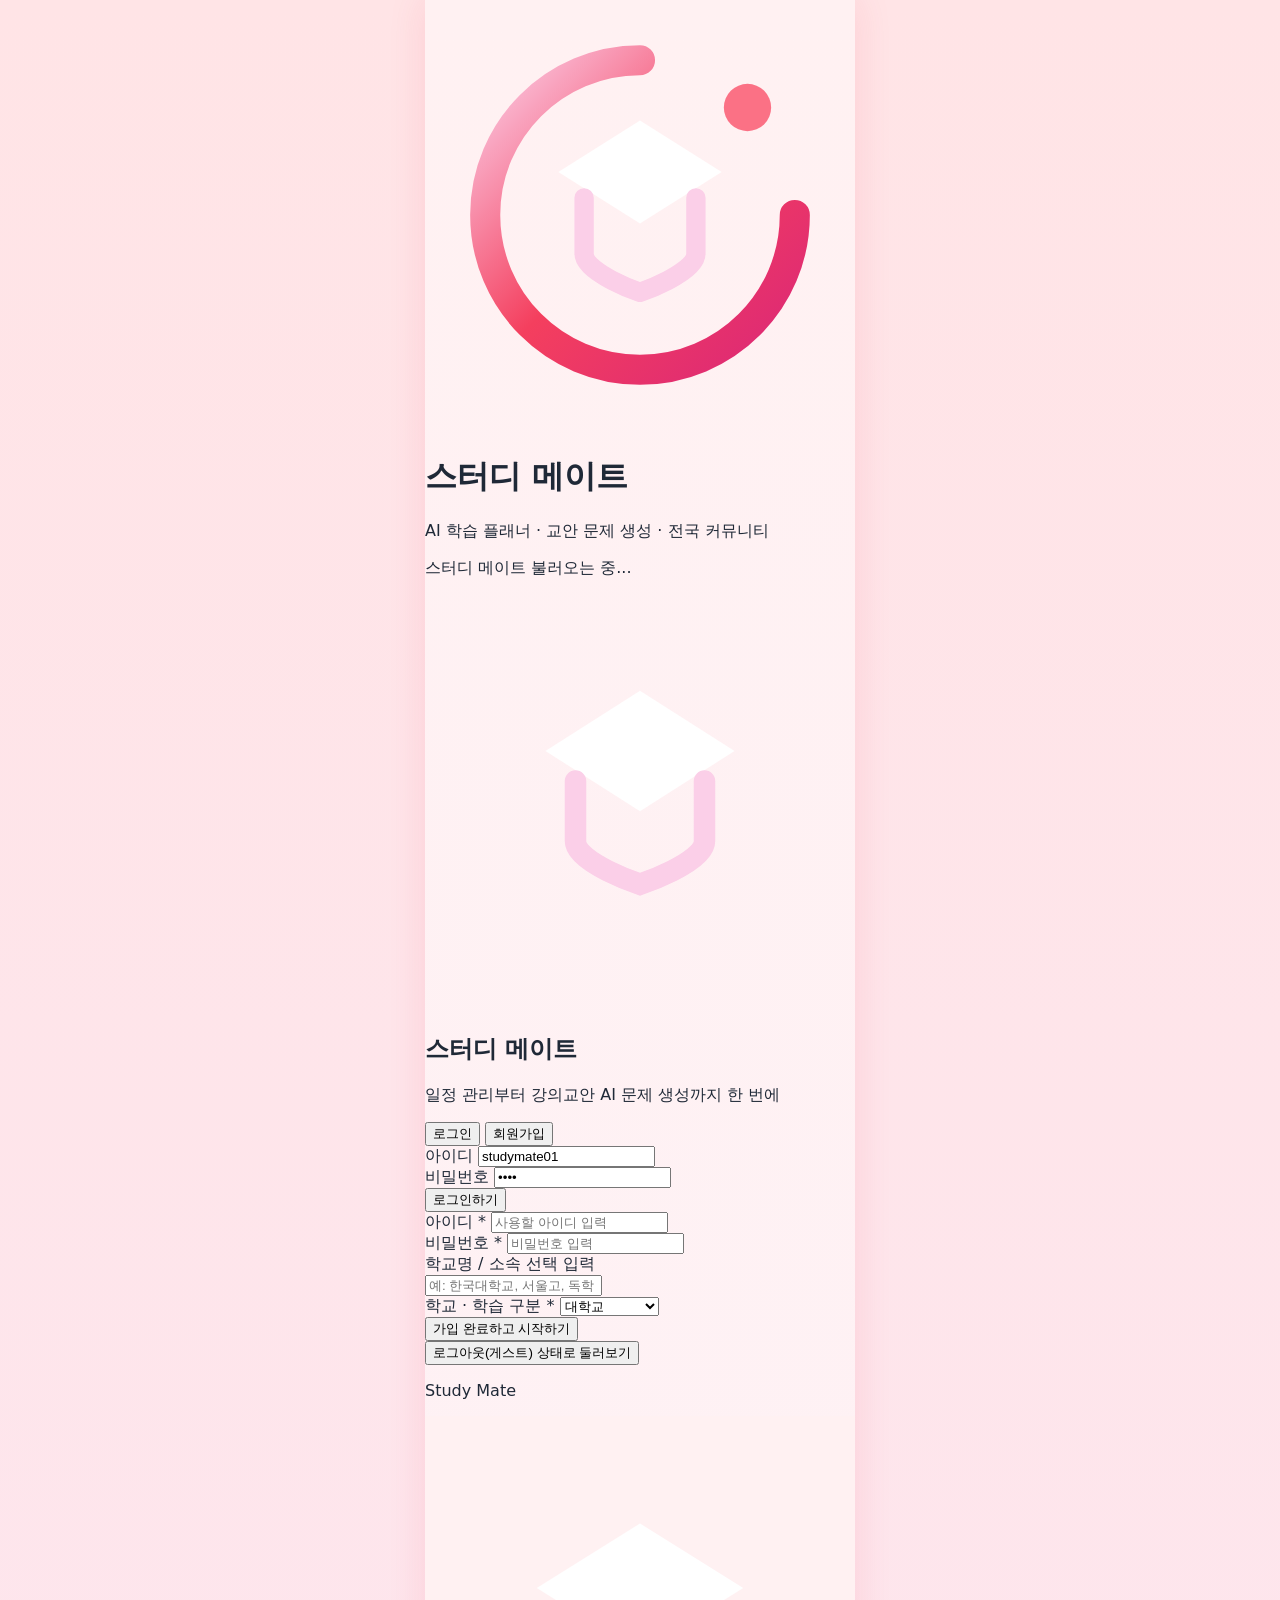
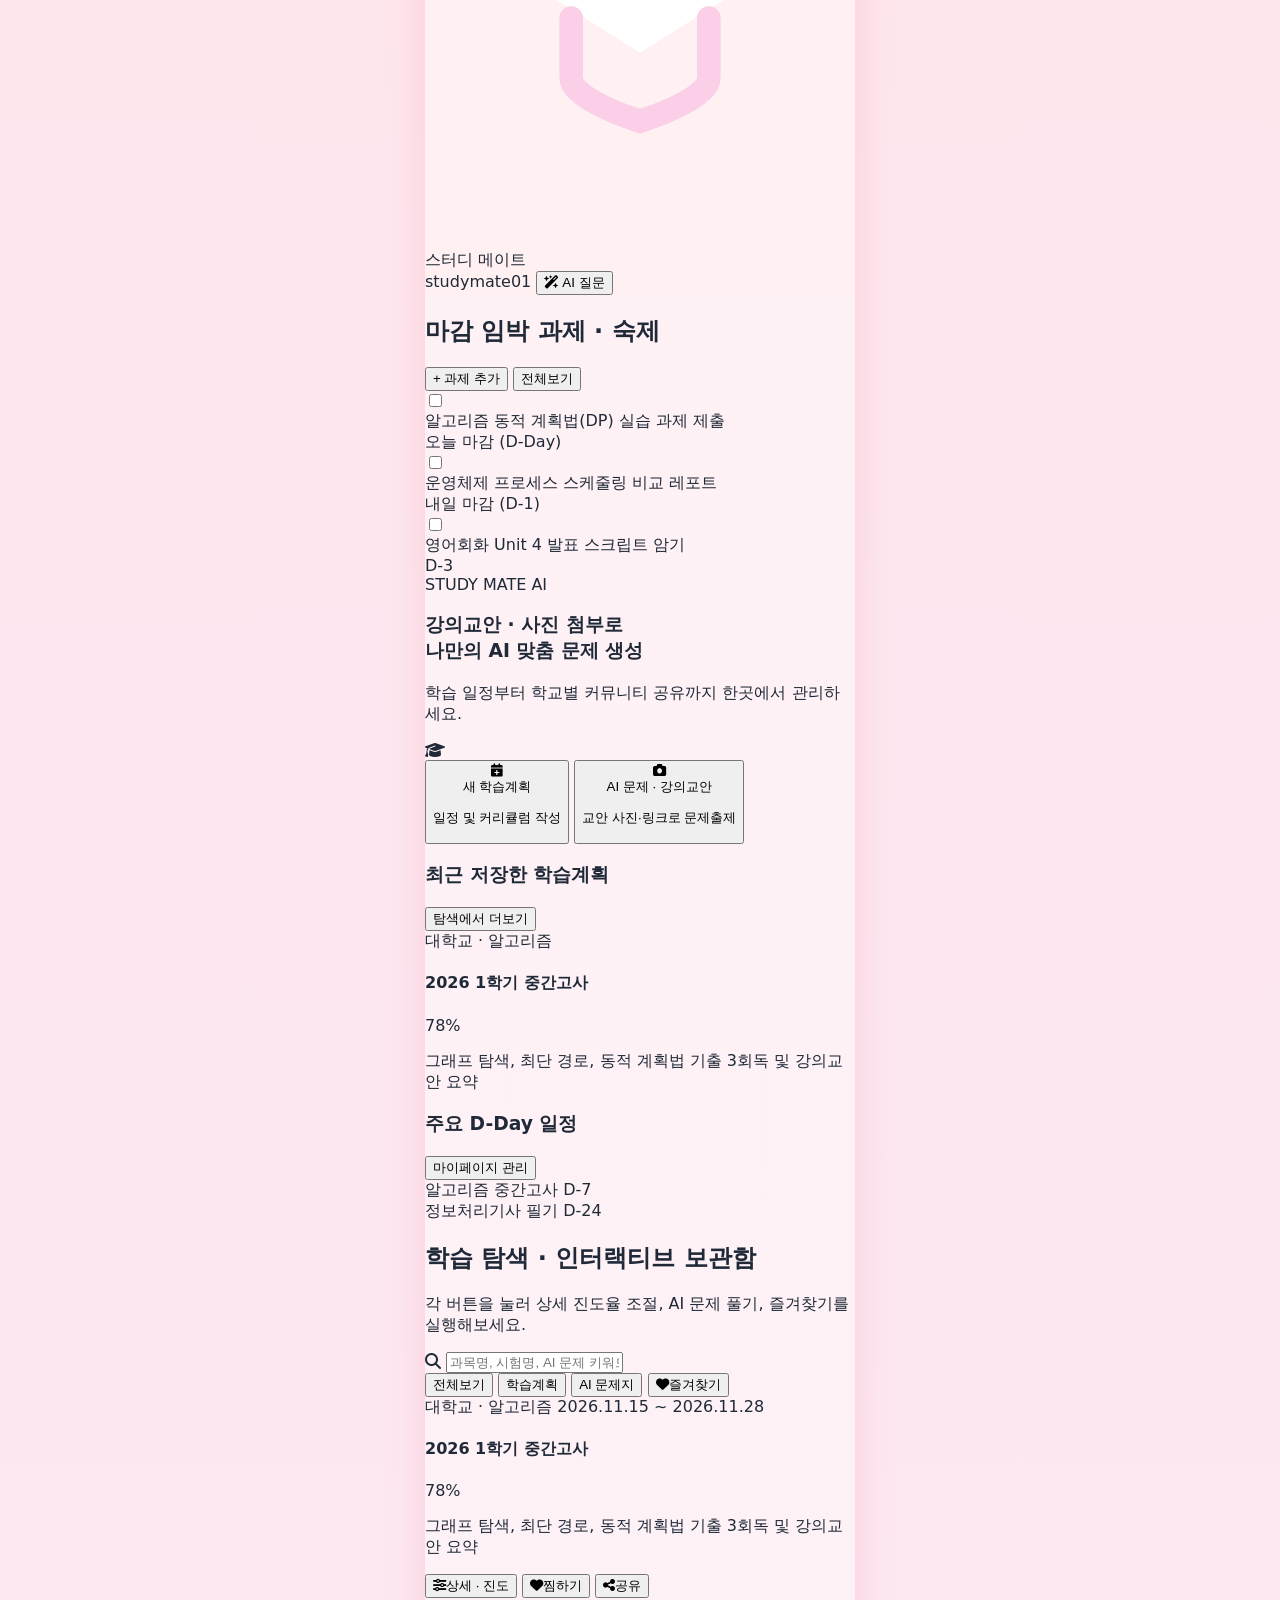
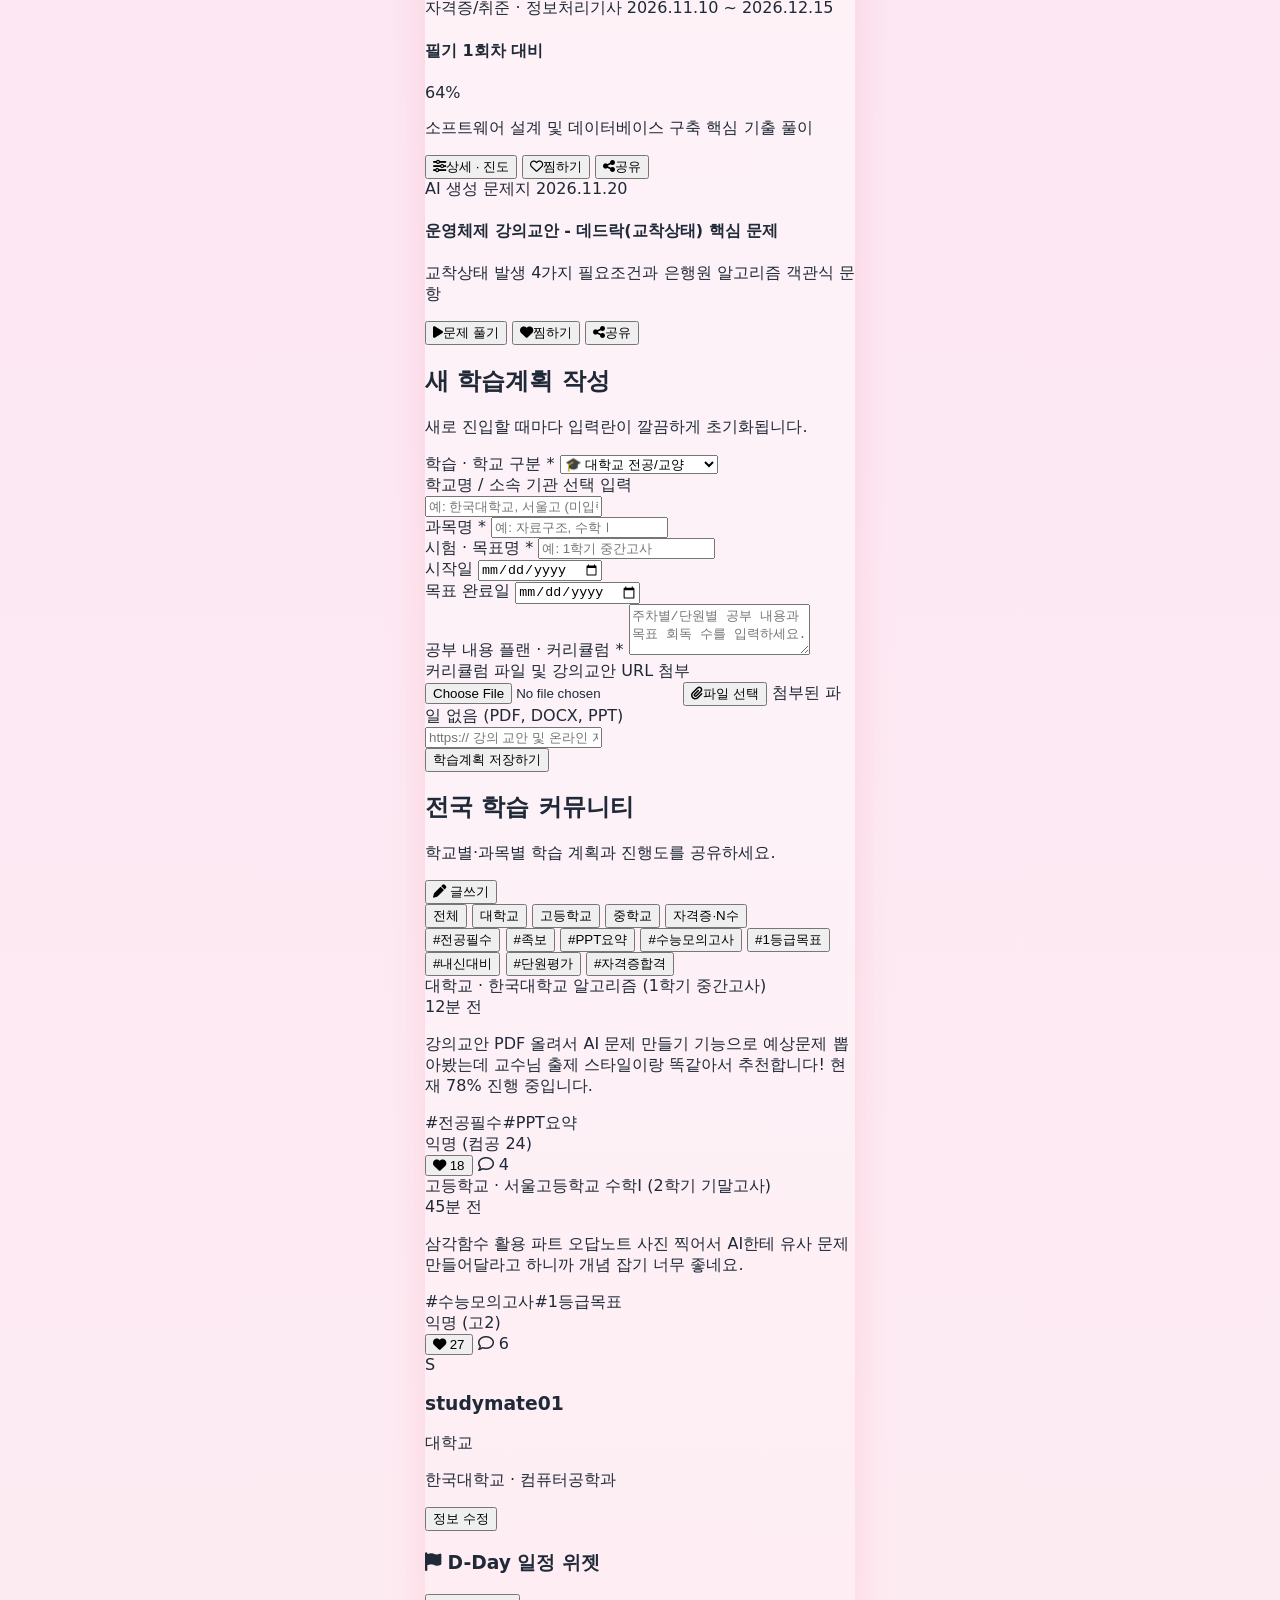
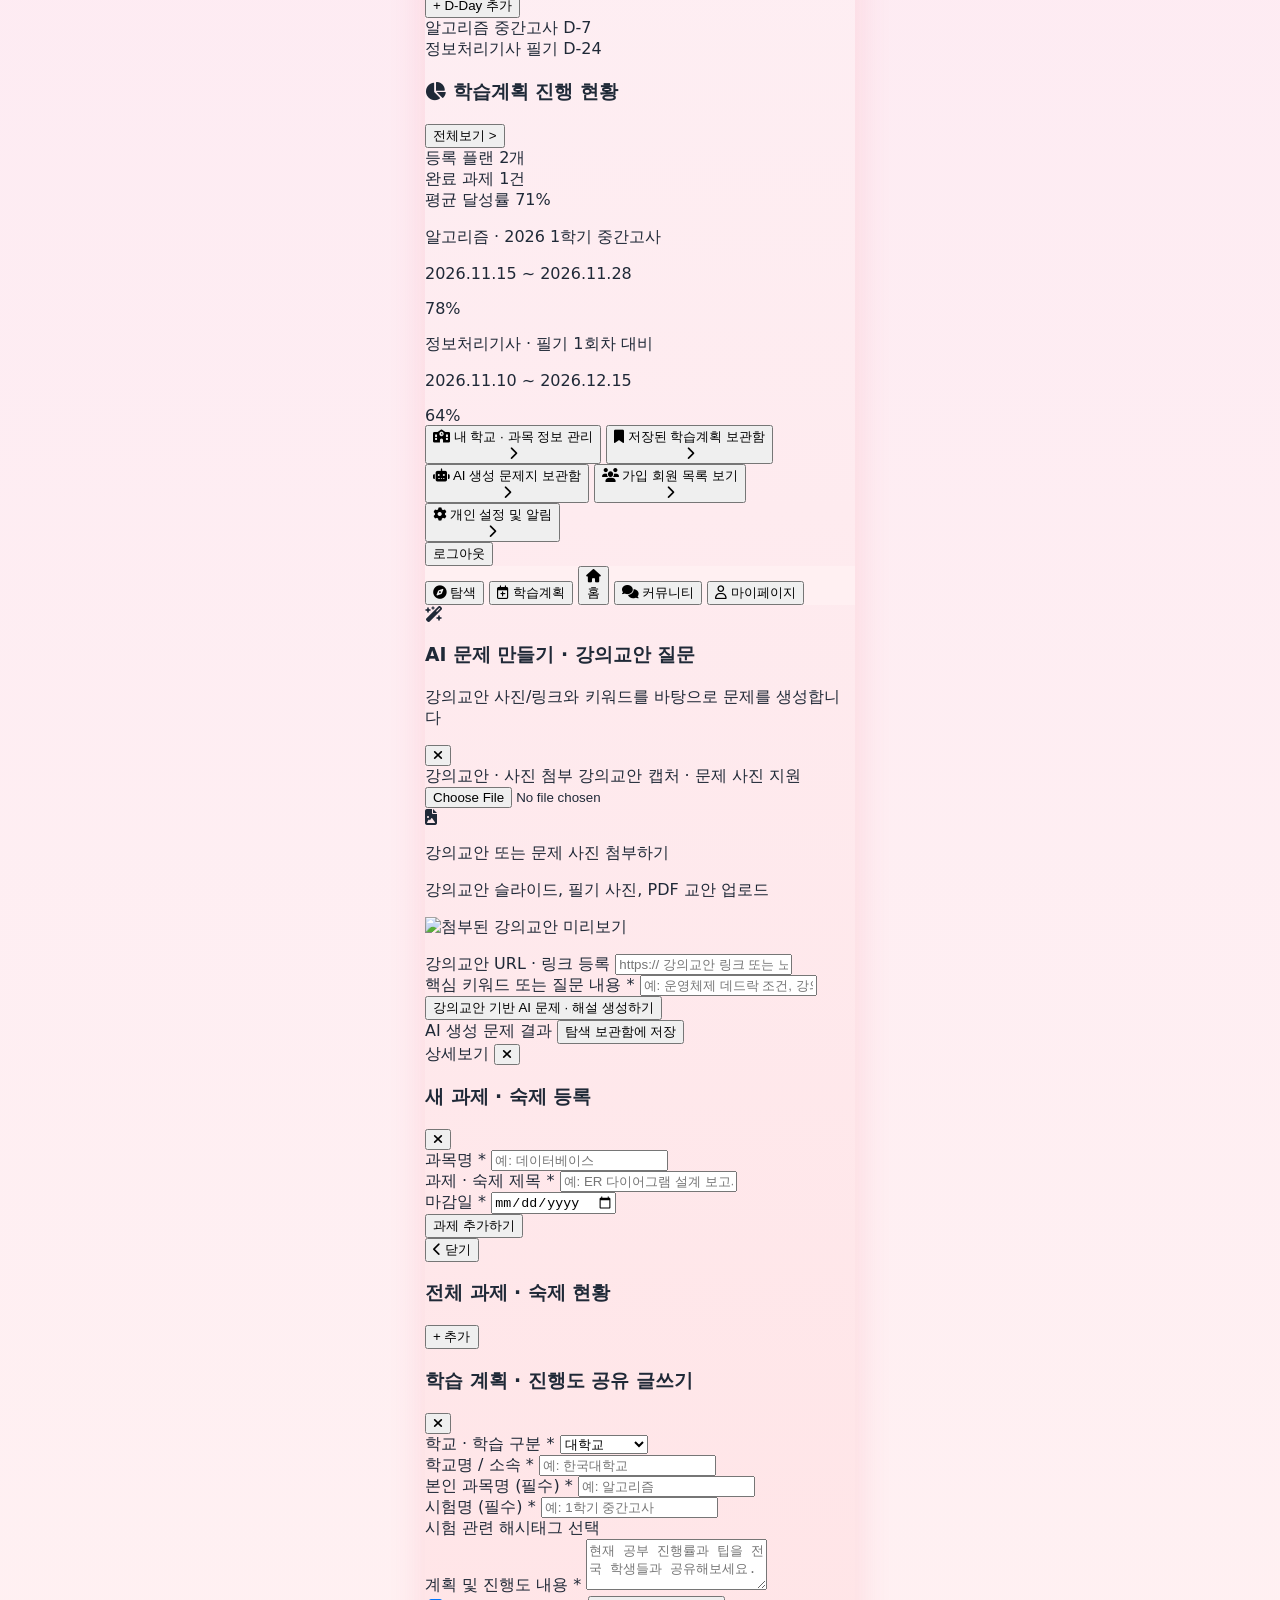
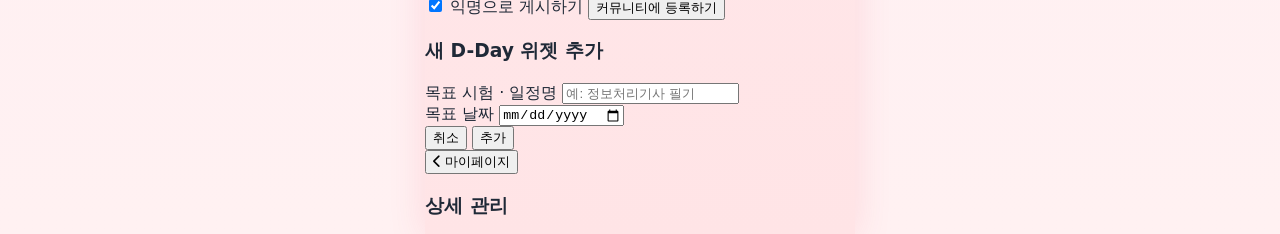
==== index.html @ 91bc94ef "Add files via upload" ====
<!DOCTYPE html>
<html lang="ko">
<head>
  <meta charset="UTF-8">
  <meta name="viewport" content="width=device-width, initial-scale=1.0, maximum-scale=1.0, user-scalable=no">
  <title>스터디 메이트 (Study Mate)</title>
  <script src="https://cdn.tailwindcss.com"></script>
  <link href="https://cdnjs.cloudflare.com/ajax/libs/font-awesome/6.5.1/css/all.min.css" rel="stylesheet">
  <style>
    @import url('https://cdn.jsdelivr.net/gh/orioncactus/pretendard/dist/web/static/pretendard.css');
    * { box-sizing: border-box; -webkit-tap-highlight-color: transparent; }
    html, body {
      margin: 0;
      padding: 0;
      background: linear-gradient(180deg, #ffe4e6 0%, #fce7f3 50%, #fff1f2 100%);
      font-family: 'Pretendard', -apple-system, BlinkMacSystemFont, system-ui, Roboto, sans-serif;
      color: #1f2937;
      min-height: 100vh;
    }
    .mobile-shell {
      width: 100%;
      max-width: 430px;
      min-height: 100vh;
      margin: 0 auto;
      background: linear-gradient(180deg, #fff1f2 0%, #fdf2f8 60%, #ffe4e6 100%);
      position: relative;
      display: flex;
      flex-direction: column;
      box-shadow: 0 0 35px rgba(244, 63, 94, 0.14);
    }
    .hide-scrollbar::-webkit-scrollbar { display: none; }
    .hide-scrollbar { -ms-overflow-style: none; scrollbar-width: none; }
    .glass-pink {
      background: rgba(255, 241, 242, 0.9);
      backdrop-filter: blur(14px);
      -webkit-backdrop-filter: blur(14px);
    }
    /* 버튼 프레스(눌림) 상호작용 효과 */
    .btn-press {
      transition: transform 0.12s cubic-bezier(0.34, 1.56, 0.64, 1), box-shadow 0.15s ease, background-color 0.15s ease;
      cursor: pointer;
      user-select: none;
    }
    .btn-press:active {
      transform: scale(0.93);
      box-shadow: inset 0 2px 6px rgba(190, 24, 93, 0.18);
    }
    @keyframes fadeIn {
      from { opacity: 0; transform: translateY(6px); }
      to { opacity: 1; transform: translateY(0); }
    }
    .animate-fade { animation: fadeIn 0.25s ease-out forwards; }
  </style>
</head>
<body>

  <div class="mobile-shell" id="app-root">

    <!-- 1. 앱 실행 스플래시 & 로딩 화면 -->
    <div id="splash-screen" class="fixed inset-0 max-w-[430px] mx-auto bg-gradient-to-b from-rose-950 via-pink-950 to-slate-950 z-50 flex flex-col justify-between items-center py-16 px-8 transition-opacity duration-500">
      <div class="flex-1 flex flex-col items-center justify-center text-center">
        <div class="w-24 h-24 mb-6 rounded-[28px] bg-gradient-to-b from-pink-500/20 to-rose-900/40 border border-pink-300/20 shadow-[0_20px_50px_rgba(244,63,94,0.45)] flex items-center justify-center">
          <svg class="w-14 h-14" viewBox="0 0 100 100" fill="none">
            <path d="M50 14C30.1177 14 14 30.1177 14 50C14 69.8823 30.1177 86 50 86C69.8823 86 86 69.8823 86 50" stroke="url(#pinkGrad)" stroke-width="7" stroke-linecap="round"/>
            <path d="M31 40L50 28L69 40L50 52L31 40Z" fill="#ffffff"/>
            <path d="M37 46V59C37 63.5 50 68 50 68C50 68 63 63.5 63 59V46" stroke="#fbcfe8" stroke-width="4.5" stroke-linecap="round" stroke-linejoin="round"/>
            <circle cx="75" cy="25" r="5.5" fill="#fb7185"/>
            <defs>
              <linearGradient id="pinkGrad" x1="14" y1="14" x2="86" y2="86" gradientUnits="userSpaceOnUse">
                <stop stop-color="#fbcfe8"/>
                <stop offset="0.5" stop-color="#f43f5e"/>
                <stop offset="1" stop-color="#db2777"/>
              </linearGradient>
            </defs>
          </svg>
        </div>
        <h1 class="text-2xl font-extrabold tracking-tight text-white">스터디 메이트</h1>
        <p class="text-xs text-pink-200/80 mt-1.5 font-medium">AI 학습 플래너 · 교안 문제 생성 · 전국 커뮤니티</p>
      </div>
      <div class="w-48 flex flex-col items-center gap-2.5">
        <div class="w-full h-1.5 bg-pink-950 rounded-full overflow-hidden">
          <div id="loading-bar" class="h-full bg-gradient-to-r from-pink-400 to-rose-500 w-0 transition-all duration-200"></div>
        </div>
        <span class="text-[11px] text-pink-200/60 font-medium">스터디 메이트 불러오는 중...</span>
      </div>
    </div>

    <!-- 2. 로그인 & 회원가입 화면 -->
    <div id="auth-screen" class="fixed inset-0 max-w-[430px] mx-auto bg-gradient-to-b from-rose-50 to-pink-50 z-40 flex flex-col justify-between p-6 overflow-y-auto hidden">
      <div class="pt-6 text-center">
        <div class="w-14 h-14 mx-auto mb-3 rounded-2xl bg-gradient-to-tr from-rose-500 to-pink-500 text-white flex items-center justify-center shadow-lg shadow-pink-200">
          <svg class="w-8 h-8" viewBox="0 0 100 100" fill="none">
            <path d="M28 40L50 26L72 40L50 54L28 40Z" fill="white"/>
            <path d="M35 47V61C35 66 50 71 50 71C50 71 65 66 65 61V47" stroke="#fbcfe8" stroke-width="5" stroke-linecap="round"/>
          </svg>
        </div>
        <h2 class="text-xl font-extrabold text-slate-900">스터디 메이트</h2>
        <p class="text-xs text-rose-500/80 mt-1 font-medium">일정 관리부터 강의교안 AI 문제 생성까지 한 번에</p>
      </div>

      <div class="my-auto py-4">
        <div class="grid grid-cols-2 bg-pink-100/80 p-1 rounded-xl mb-5 text-xs font-bold">
          <button type="button" id="tab-btn-login" onclick="switchAuthTab('login')" class="btn-press py-2 rounded-lg bg-white text-rose-600 shadow-sm">로그인</button>
          <button type="button" id="tab-btn-signup" onclick="switchAuthTab('signup')" class="btn-press py-2 rounded-lg text-rose-500">회원가입</button>
        </div>

        <!-- 로그인 폼 -->
        <form id="login-form" onsubmit="event.preventDefault(); handleLogin();" class="space-y-3.5">
          <div>
            <label class="block text-xs font-bold text-slate-700 mb-1">아이디</label>
            <input type="text" id="login-id" required placeholder="아이디 입력" value="studymate01" class="w-full px-3.5 py-3 bg-white border border-pink-200 rounded-xl text-sm outline-none focus:ring-2 focus:ring-rose-400">
          </div>
          <div>
            <label class="block text-xs font-bold text-slate-700 mb-1">비밀번호</label>
            <input type="password" id="login-pw" required placeholder="비밀번호 입력" value="1234" class="w-full px-3.5 py-3 bg-white border border-pink-200 rounded-xl text-sm outline-none focus:ring-2 focus:ring-rose-400">
          </div>
          <button type="submit" class="btn-press w-full py-3.5 bg-gradient-to-r from-rose-500 to-pink-500 text-white font-bold rounded-xl text-sm shadow-md shadow-pink-200">
            로그인하기
          </button>
        </form>

        <!-- 회원가입 폼 (4가지 항목) -->
        <form id="signup-form" onsubmit="event.preventDefault(); handleSignup();" class="space-y-3 hidden">
          <div>
            <label class="block text-xs font-bold text-slate-700 mb-1">아이디 *</label>
            <input type="text" id="signup-id" required placeholder="사용할 아이디 입력" class="w-full px-3.5 py-2.5 bg-white border border-pink-200 rounded-xl text-sm outline-none focus:ring-2 focus:ring-rose-400">
          </div>
          <div>
            <label class="block text-xs font-bold text-slate-700 mb-1">비밀번호 *</label>
            <input type="password" id="signup-pw" required placeholder="비밀번호 입력" class="w-full px-3.5 py-2.5 bg-white border border-pink-200 rounded-xl text-sm outline-none focus:ring-2 focus:ring-rose-400">
          </div>
          <div>
            <div class="flex justify-between items-center mb-1">
              <label class="text-xs font-bold text-slate-700">학교명 / 소속</label>
              <span class="text-[10px] text-rose-400">선택 입력</span>
            </div>
            <input type="text" id="signup-school" placeholder="예: 한국대학교, 서울고, 독학 (미입력 가능)" class="w-full px-3.5 py-2.5 bg-white border border-pink-200 rounded-xl text-sm outline-none focus:ring-2 focus:ring-rose-400">
          </div>
          <div>
            <label class="block text-xs font-bold text-slate-700 mb-1">학교 · 학습 구분 *</label>
            <select id="signup-type" class="w-full px-3.5 py-2.5 bg-white border border-pink-200 rounded-xl text-sm font-medium outline-none focus:ring-2 focus:ring-rose-400">
              <option value="대학교">대학교</option>
              <option value="고등학교">고등학교</option>
              <option value="중학교">중학교</option>
              <option value="자격증/취준">자격증 / 취준</option>
              <option value="N수생/수능">N수생 / 수능</option>
              <option value="자율학습">자율학습</option>
            </select>
          </div>
          <button type="submit" class="btn-press w-full py-3.5 bg-gradient-to-r from-rose-500 to-pink-500 text-white font-bold rounded-xl text-sm shadow-md shadow-pink-200 mt-1">
            가입 완료하고 시작하기
          </button>
        </form>

        <div class="mt-3">
          <button type="button" onclick="handleGuestLogin()" class="btn-press w-full py-3 bg-white border border-pink-200 text-rose-600 font-semibold rounded-xl text-xs">
            로그아웃(게스트) 상태로 둘러보기
          </button>
        </div>
      </div>

      <p class="text-center text-[11px] text-rose-400 pb-2">Study Mate</p>
    </div>

    <!-- 3. 상단 고정 메인 헤더 -->
    <header class="sticky top-0 h-14 glass-pink border-b border-pink-200/70 px-4 flex items-center justify-between z-20 shrink-0">
      <div class="btn-press flex items-center gap-2.5" onclick="switchTab('home')">
        <div class="w-8 h-8 rounded-xl bg-gradient-to-tr from-rose-500 to-pink-500 flex items-center justify-center text-white shadow-sm">
          <svg class="w-5 h-5" viewBox="0 0 100 100" fill="none">
            <path d="M26 40L50 25L74 40L50 55L26 40Z" fill="white"/>
            <path d="M34 47V61C34 66 50 71 50 71C50 71 66 66 66 61V47" stroke="#fbcfe8" stroke-width="5.5" stroke-linecap="round"/>
          </svg>
        </div>
        <span class="font-extrabold text-slate-900 tracking-tight text-base">스터디 메이트</span>
      </div>

      <div class="flex items-center gap-2">
        <span id="header-user-badge" class="text-[11px] font-bold px-2.5 py-1 rounded-full bg-white text-rose-600 border border-pink-200 max-w-[125px] truncate">
          studymate01
        </span>
        <button onclick="openAiModal()" class="btn-press px-2.5 py-1.5 rounded-xl bg-gradient-to-r from-rose-500 to-pink-500 text-white text-[11px] font-bold flex items-center gap-1 shadow-sm shrink-0">
          <i class="fa-solid fa-wand-magic-sparkles text-pink-100"></i>
          <span>AI 질문</span>
        </button>
      </div>
    </header>

    <!-- 4. 메인 콘텐츠 영역 -->
    <main class="flex-1 overflow-y-auto hide-scrollbar pb-24">

      <!-- [TAB 1] 홈 화면 -->
      <section id="tab-home" class="p-4 space-y-4 animate-fade">
        <!-- 마감 임박 과제 · 숙제 위젯 -->
        <div class="bg-white/95 rounded-2xl p-4 border border-pink-200/80 shadow-sm space-y-3">
          <div class="flex items-center justify-between">
            <div class="flex items-center gap-1.5">
              <span class="w-2 h-2 rounded-full bg-rose-500 animate-pulse"></span>
              <h2 class="text-xs font-extrabold text-slate-900">마감 임박 과제 · 숙제</h2>
            </div>
            <div class="flex items-center gap-2">
              <button onclick="openHomeworkModal()" class="btn-press text-[11px] font-bold text-rose-600 bg-pink-50 border border-pink-200 px-2 py-0.5 rounded-md">+ 과제 추가</button>
              <button onclick="openAllHomeworkModal()" class="btn-press text-[11px] font-semibold text-slate-400">전체보기</button>
            </div>
          </div>
          <div id="urgent-homework-list" class="space-y-2"></div>
        </div>

        <!-- 스터디 메이트 안내 섹션 -->
        <div class="bg-gradient-to-br from-rose-500 via-pink-500 to-pink-600 text-white p-5 rounded-2xl shadow-lg shadow-pink-200/80 relative overflow-hidden">
          <div class="relative z-10">
            <span class="inline-block text-[10px] font-bold bg-white/25 px-2.5 py-0.5 rounded-full backdrop-blur-sm">STUDY MATE AI</span>
            <h3 class="text-lg font-extrabold mt-2 leading-snug">강의교안 · 사진 첨부로<br>나만의 AI 맞춤 문제 생성</h3>
            <p class="text-xs text-pink-100 mt-1 font-normal">학습 일정부터 학교별 커뮤니티 공유까지 한곳에서 관리하세요.</p>
          </div>
          <i class="fa-solid fa-graduation-cap absolute -right-3 -bottom-3 text-7xl text-white/15"></i>
        </div>

        <!-- 빠른 실행 버튼 -->
        <div class="grid grid-cols-2 gap-3">
          <button onclick="switchTab('plan')" class="btn-press bg-white/95 p-4 rounded-2xl border border-pink-200/80 shadow-sm text-left">
            <div class="w-9 h-9 rounded-xl bg-rose-50 text-rose-500 flex items-center justify-center mb-2.5 text-sm">
              <i class="fa-solid fa-calendar-plus"></i>
            </div>
            <div class="text-sm font-extrabold text-slate-900">새 학습계획</div>
            <p class="text-[11px] text-slate-400 mt-0.5">일정 및 커리큘럼 작성</p>
          </button>

          <button onclick="openAiModal()" class="btn-press bg-white/95 p-4 rounded-2xl border border-pink-200/80 shadow-sm text-left">
            <div class="w-9 h-9 rounded-xl bg-pink-50 text-pink-600 flex items-center justify-center mb-2.5 text-sm">
              <i class="fa-solid fa-camera"></i>
            </div>
            <div class="text-sm font-extrabold text-slate-900">AI 문제 · 강의교안</div>
            <p class="text-[11px] text-slate-400 mt-0.5">교안 사진·링크로 문제출제</p>
          </button>
        </div>

        <!-- 최근 저장한 학습계획 위젯 -->
        <div class="bg-white/95 p-4 rounded-2xl border border-pink-200/80 shadow-sm space-y-2.5">
          <div class="flex items-center justify-between">
            <h3 class="text-xs font-extrabold text-rose-600">최근 저장한 학습계획</h3>
            <button onclick="switchTab('explore')" class="btn-press text-[11px] font-bold text-rose-500">탐색에서 더보기</button>
          </div>
          <div id="home-recent-plan-card" class="bg-rose-50/70 p-3.5 rounded-xl border border-pink-100"></div>
        </div>

        <!-- 주요 D-Day 일정 위젯 -->
        <div class="bg-white/95 p-4 rounded-2xl border border-pink-200/80 shadow-sm space-y-2.5">
          <div class="flex items-center justify-between">
            <h3 class="text-xs font-extrabold text-rose-600">주요 D-Day 일정</h3>
            <button onclick="switchTab('mypage')" class="btn-press text-[11px] font-bold text-rose-500">마이페이지 관리</button>
          </div>
          <div id="home-dday-grid" class="grid grid-cols-2 gap-2"></div>
        </div>
      </section>

      <!-- [TAB 2] 탐색 화면 (버튼 프레스 상호작용 강화) -->
      <section id="tab-explore" class="p-4 space-y-4 hidden animate-fade">
        <div>
          <h2 class="text-base font-extrabold text-slate-900">학습 탐색 · 인터랙티브 보관함</h2>
          <p class="text-xs text-rose-500/80 mt-0.5">각 버튼을 눌러 상세 진도율 조절, AI 문제 풀기, 즐겨찾기를 실행해보세요.</p>
        </div>

        <!-- 검색 입력창 -->
        <div class="relative">
          <i class="fa-solid fa-magnifying-glass absolute left-3.5 top-1/2 -translate-y-1/2 text-rose-400 text-xs"></i>
          <input type="text" id="explore-search-input" oninput="renderExplore()" placeholder="과목명, 시험명, AI 문제 키워드 검색..." class="w-full pl-9 pr-3.5 py-2.5 bg-white border border-pink-200 rounded-xl text-xs outline-none focus:ring-2 focus:ring-rose-400">
        </div>

        <!-- 인터랙티브 카테고리 필터 버튼 -->
        <div class="flex gap-1.5 text-xs font-bold overflow-x-auto hide-scrollbar pb-1">
          <button onclick="filterExplore('all')" id="exp-btn-all" class="btn-press px-3.5 py-1.5 rounded-full bg-rose-500 text-white shadow-sm shrink-0">전체보기</button>
          <button onclick="filterExplore('plan')" id="exp-btn-plan" class="btn-press px-3.5 py-1.5 rounded-full bg-white text-rose-600 border border-pink-200 shrink-0">학습계획</button>
          <button onclick="filterExplore('ai')" id="exp-btn-ai" class="btn-press px-3.5 py-1.5 rounded-full bg-white text-rose-600 border border-pink-200 shrink-0">AI 문제지</button>
          <button onclick="filterExplore('fav')" id="exp-btn-fav" class="btn-press px-3.5 py-1.5 rounded-full bg-white text-rose-600 border border-pink-200 shrink-0"><i class="fa-solid fa-heart mr-1 text-rose-500"></i>즐겨찾기</button>
        </div>

        <div id="explore-list-container" class="space-y-3"></div>
      </section>

      <!-- [TAB 3] 학습계획 작성 화면 -->
      <section id="tab-plan" class="p-4 space-y-4 hidden animate-fade">
        <div class="border-b border-pink-200 pb-2.5">
          <h2 class="text-base font-extrabold text-slate-900">새 학습계획 작성</h2>
          <p class="text-xs text-rose-500/80 mt-0.5">새로 진입할 때마다 입력란이 깔끔하게 초기화됩니다.</p>
        </div>

        <form id="plan-form" onsubmit="event.preventDefault(); handleSavePlan();" class="space-y-3.5">
          <div>
            <label class="block text-xs font-bold text-slate-700 mb-1">학습 · 학교 구분 *</label>
            <select id="plan-category" class="w-full px-3.5 py-2.5 bg-white border border-pink-200 rounded-xl text-xs font-semibold outline-none focus:ring-2 focus:ring-rose-400">
              <option value="대학교">🎓 대학교 전공/교양</option>
              <option value="고등학교">🏫 고등학교 내신/수능</option>
              <option value="중학교">✏️ 중학교 내신/수행</option>
              <option value="자격증/취준">🏆 자격증 / 취업준비</option>
              <option value="N수생/수능">🔥 N수생 / 수능대비</option>
              <option value="자율학습">💡 자율학습 / 자기계발</option>
            </select>
          </div>

          <div>
            <div class="flex justify-between items-center mb-1">
              <label class="text-xs font-bold text-slate-700">학교명 / 소속 기관</label>
              <span class="text-[10px] text-rose-500 bg-pink-100 px-1.5 py-0.5 rounded">선택 입력</span>
            </div>
            <input type="text" id="plan-school" placeholder="예: 한국대학교, 서울고 (미입력 가능)" class="w-full px-3.5 py-2.5 bg-white border border-pink-200 rounded-xl text-xs outline-none focus:ring-2 focus:ring-rose-400">
          </div>

          <div class="grid grid-cols-2 gap-2.5">
            <div>
              <label class="block text-xs font-bold text-slate-700 mb-1">과목명 *</label>
              <input type="text" id="plan-subject" required placeholder="예: 자료구조, 수학Ⅰ" class="w-full px-3.5 py-2.5 bg-white border border-pink-200 rounded-xl text-xs outline-none focus:ring-2 focus:ring-rose-400">
            </div>
            <div>
              <label class="block text-xs font-bold text-slate-700 mb-1">시험 · 목표명 *</label>
              <input type="text" id="plan-exam" required placeholder="예: 1학기 중간고사" class="w-full px-3.5 py-2.5 bg-white border border-pink-200 rounded-xl text-xs outline-none focus:ring-2 focus:ring-rose-400">
            </div>
          </div>

          <div class="grid grid-cols-2 gap-2.5">
            <div>
              <label class="block text-xs font-bold text-slate-700 mb-1">시작일</label>
              <input type="date" id="plan-start" class="w-full px-3 py-2 bg-white border border-pink-200 rounded-xl text-xs outline-none">
            </div>
            <div>
              <label class="block text-xs font-bold text-slate-700 mb-1">목표 완료일</label>
              <input type="date" id="plan-end" class="w-full px-3 py-2 bg-white border border-pink-200 rounded-xl text-xs outline-none">
            </div>
          </div>

          <div>
            <label class="block text-xs font-bold text-slate-700 mb-1">공부 내용 플랜 · 커리큘럼 *</label>
            <textarea id="plan-content" rows="3" required placeholder="주차별/단원별 공부 내용과 목표 회독 수를 입력하세요." class="w-full p-3 bg-white border border-pink-200 rounded-xl text-xs outline-none focus:ring-2 focus:ring-rose-400"></textarea>
          </div>

          <div class="bg-white/95 p-3.5 rounded-2xl border border-pink-200 space-y-2.5">
            <label class="block text-xs font-extrabold text-rose-900">커리큘럼 파일 및 강의교안 URL 첨부</label>
            <div class="flex items-center gap-2">
              <input type="file" id="plan-file-input" class="hidden" onchange="handlePlanFileChange(this)">
              <button type="button" onclick="document.getElementById('plan-file-input').click()" class="btn-press px-3 py-2 bg-pink-50 border border-pink-200 text-rose-600 rounded-xl text-xs font-bold shrink-0">
                <i class="fa-solid fa-paperclip mr-1"></i>파일 선택
              </button>
              <span id="plan-file-label" class="text-[11px] text-slate-500 truncate">첨부된 파일 없음 (PDF, DOCX, PPT)</span>
            </div>
            <input type="url" id="plan-url-input" placeholder="https:// 강의 교안 및 온라인 자료 URL 입력" class="w-full px-3 py-2 bg-rose-50/50 border border-pink-200 rounded-xl text-xs outline-none focus:ring-2 focus:ring-rose-400">
          </div>

          <button type="submit" class="btn-press w-full py-3.5 bg-gradient-to-r from-rose-500 to-pink-500 text-white font-extrabold rounded-xl text-sm shadow-md shadow-pink-200">
            학습계획 저장하기
          </button>
        </form>
      </section>

      <!-- [TAB 4] 커뮤니티 화면 -->
      <section id="tab-community" class="p-4 space-y-4 hidden animate-fade">
        <div class="flex items-center justify-between">
          <div>
            <h2 class="text-base font-extrabold text-slate-900">전국 학습 커뮤니티</h2>
            <p class="text-xs text-rose-500/80">학교별·과목별 학습 계획과 진행도를 공유하세요.</p>
          </div>
          <button onclick="openPostModal()" class="btn-press px-3 py-2 bg-gradient-to-r from-rose-500 to-pink-500 text-white rounded-xl text-xs font-bold flex items-center gap-1 shadow-sm">
            <i class="fa-solid fa-pen"></i>
            <span>글쓰기</span>
          </button>
        </div>

        <div class="bg-white/95 p-3.5 rounded-2xl border border-pink-200/80 space-y-2.5">
          <div class="flex gap-1.5 text-xs font-bold overflow-x-auto hide-scrollbar pb-1 border-b border-pink-100">
            <button onclick="selectCommSchoolTab('all')" id="comm-tab-all" class="btn-press px-3 py-1 rounded-full bg-rose-500 text-white shrink-0">전체</button>
            <button onclick="selectCommSchoolTab('univ')" id="comm-tab-univ" class="btn-press px-3 py-1 rounded-full bg-pink-50 text-rose-600 shrink-0">대학교</button>
            <button onclick="selectCommSchoolTab('high')" id="comm-tab-high" class="btn-press px-3 py-1 rounded-full bg-pink-50 text-rose-600 shrink-0">고등학교</button>
            <button onclick="selectCommSchoolTab('mid')" id="comm-tab-mid" class="btn-press px-3 py-1 rounded-full bg-pink-50 text-rose-600 shrink-0">중학교</button>
            <button onclick="selectCommSchoolTab('etc')" id="comm-tab-etc" class="btn-press px-3 py-1 rounded-full bg-pink-50 text-rose-600 shrink-0">자격증·N수</button>
          </div>
          <div id="comm-hashtag-list" class="flex flex-wrap gap-1.5"></div>
        </div>

        <div id="community-feed-list" class="space-y-3"></div>
      </section>

      <!-- [TAB 5] 마이페이지 -->
      <section id="tab-mypage" class="p-4 space-y-4 hidden animate-fade">
        <div class="bg-white/95 p-4 rounded-2xl border border-pink-200/80 shadow-sm flex items-center gap-3.5">
          <div class="w-12 h-12 rounded-2xl bg-gradient-to-tr from-rose-500 to-pink-500 text-white flex items-center justify-center font-extrabold text-lg shadow-sm">
            S
          </div>
          <div class="flex-1 min-w-0">
            <div class="flex items-center gap-1.5">
              <h3 id="mypage-username" class="font-extrabold text-slate-900 text-sm truncate">studymate01</h3>
              <span id="mypage-school-badge" class="text-[10px] font-bold px-2 py-0.5 rounded-full bg-pink-50 text-rose-600 border border-pink-200">대학교</span>
            </div>
            <p id="mypage-school-name" class="text-xs text-slate-500 mt-0.5 truncate">한국대학교 · 컴퓨터공학과</p>
          </div>
          <button onclick="openMySubPage('school')" class="btn-press px-2.5 py-1.5 bg-pink-50 text-rose-600 border border-pink-200 rounded-xl text-[11px] font-bold shrink-0">
            정보 수정
          </button>
        </div>

        <!-- D-Day 일정 위젯 -->
        <div class="bg-white/95 p-4 rounded-2xl border border-pink-200/80 shadow-sm space-y-3">
          <div class="flex items-center justify-between">
            <h3 class="text-xs font-extrabold text-slate-900 flex items-center gap-1.5">
              <i class="fa-solid fa-flag text-rose-500"></i>
              <span>D-Day 일정 위젯</span>
            </h3>
            <button onclick="openDdayModal()" class="btn-press text-[11px] font-bold text-rose-600 bg-pink-50 border border-pink-200 px-2.5 py-1 rounded-lg">
              + D-Day 추가
            </button>
          </div>
          <div id="mypage-dday-grid" class="grid grid-cols-2 gap-2"></div>
        </div>

        <!-- 학습계획 현황 위젯 -->
        <div class="bg-white/95 p-4 rounded-2xl border border-pink-200/80 shadow-sm space-y-3">
          <div class="flex items-center justify-between">
            <h3 class="text-xs font-extrabold text-slate-900 flex items-center gap-1.5">
              <i class="fa-solid fa-chart-pie text-rose-500"></i>
              <span>학습계획 진행 현황</span>
            </h3>
            <button onclick="openMySubPage('plans')" class="btn-press text-[11px] font-bold text-rose-600">전체보기 ></button>
          </div>

          <div class="grid grid-cols-3 gap-2 bg-rose-50/70 p-3 rounded-xl text-center border border-pink-100">
            <div>
              <span class="text-[10px] text-slate-500 block">등록 플랜</span>
              <span id="stat-total-plans" class="text-sm font-extrabold text-slate-900">2개</span>
            </div>
            <div>
              <span class="text-[10px] text-slate-500 block">완료 과제</span>
              <span id="stat-done-hw" class="text-sm font-extrabold text-rose-600">1건</span>
            </div>
            <div>
              <span class="text-[10px] text-slate-500 block">평균 달성률</span>
              <span id="stat-avg-progress" class="text-sm font-extrabold text-pink-600">71%</span>
            </div>
          </div>

          <div id="mypage-linked-plans" class="space-y-2"></div>
        </div>

        <!-- 세부 이동 메뉴 -->
        <div class="bg-white/95 rounded-2xl border border-pink-200/80 divide-y divide-pink-100 overflow-hidden shadow-sm">
          <button onclick="openMySubPage('school')" class="btn-press w-full px-4 py-3.5 flex items-center justify-between text-left">
            <div class="flex items-center gap-3">
              <i class="fa-solid fa-school text-rose-500 text-sm w-4 text-center"></i>
              <span class="text-xs font-bold text-slate-800">내 학교 · 과목 정보 관리</span>
            </div>
            <i class="fa-solid fa-chevron-right text-xs text-pink-300"></i>
          </button>

          <button onclick="openMySubPage('plans')" class="btn-press w-full px-4 py-3.5 flex items-center justify-between text-left">
            <div class="flex items-center gap-3">
              <i class="fa-solid fa-bookmark text-rose-500 text-sm w-4 text-center"></i>
              <span class="text-xs font-bold text-slate-800">저장된 학습계획 보관함</span>
            </div>
            <i class="fa-solid fa-chevron-right text-xs text-pink-300"></i>
          </button>

          <button onclick="openMySubPage('ai')" class="btn-press w-full px-4 py-3.5 flex items-center justify-between text-left">
            <div class="flex items-center gap-3">
              <i class="fa-solid fa-robot text-pink-500 text-sm w-4 text-center"></i>
              <span class="text-xs font-bold text-slate-800">AI 생성 문제지 보관함</span>
            </div>
            <i class="fa-solid fa-chevron-right text-xs text-pink-300"></i>
          </button>

          <button onclick="openMySubPage('members')" class="btn-press w-full px-4 py-3.5 flex items-center justify-between text-left">
            <div class="flex items-center gap-3">
              <i class="fa-solid fa-users text-rose-500 text-sm w-4 text-center"></i>
              <span class="text-xs font-bold text-slate-800">가입 회원 목록 보기</span>
            </div>
            <i class="fa-solid fa-chevron-right text-xs text-pink-300"></i>
          </button>

          <button onclick="openMySubPage('settings')" class="btn-press w-full px-4 py-3.5 flex items-center justify-between text-left">
            <div class="flex items-center gap-3">
              <i class="fa-solid fa-gear text-slate-500 text-sm w-4 text-center"></i>
              <span class="text-xs font-bold text-slate-800">개인 설정 및 알림</span>
            </div>
            <i class="fa-solid fa-chevron-right text-xs text-pink-300"></i>
          </button>
        </div>

        <button onclick="handleLogout()" class="btn-press w-full py-3 bg-white border border-rose-200 text-rose-600 font-bold rounded-xl text-xs">
          로그아웃
        </button>
      </section>
    </main>

    <!-- 5. 하단 고정 네비게이션 바 -->
    <nav class="fixed bottom-0 inset-x-0 max-w-[430px] mx-auto h-16 glass-pink border-t border-pink-200/80 px-1 flex items-center justify-around z-30">
      <button onclick="switchTab('explore')" id="nav-explore" class="btn-press flex flex-col items-center justify-center flex-1 text-slate-400 py-1">
        <i class="fa-solid fa-compass text-base"></i>
        <span class="text-[10px] mt-1 font-semibold">탐색</span>
      </button>

      <button onclick="switchTab('plan')" id="nav-plan" class="btn-press flex flex-col items-center justify-center flex-1 text-slate-400 py-1">
        <i class="fa-regular fa-calendar-plus text-base"></i>
        <span class="text-[10px] mt-1 font-semibold">학습계획</span>
      </button>

      <button onclick="switchTab('home')" id="nav-home" class="btn-press flex flex-col items-center justify-center flex-1 -mt-5">
        <div id="nav-home-circle" class="w-12 h-12 rounded-full bg-gradient-to-tr from-rose-500 to-pink-500 text-white flex items-center justify-center shadow-lg shadow-pink-300 ring-4 ring-white transition-all">
          <i class="fa-solid fa-house text-lg"></i>
        </div>
        <span id="nav-home-label" class="text-[10px] mt-1 font-extrabold text-rose-600">홈</span>
      </button>

      <button onclick="switchTab('community')" id="nav-community" class="btn-press flex flex-col items-center justify-center flex-1 text-slate-400 py-1">
        <i class="fa-solid fa-comments text-base"></i>
        <span class="text-[10px] mt-1 font-semibold">커뮤니티</span>
      </button>

      <button onclick="switchTab('mypage')" id="nav-mypage" class="btn-press flex flex-col items-center justify-center flex-1 text-slate-400 py-1">
        <i class="fa-regular fa-user text-base"></i>
        <span class="text-[10px] mt-1 font-semibold">마이페이지</span>
      </button>
    </nav>

    <!-- 모달 1: AI 문제 만들기 · 강의교안 및 사진 첨부 질문 모달 -->
    <div id="ai-modal" class="fixed inset-0 max-w-[430px] mx-auto bg-slate-900/60 z-50 flex items-end justify-center hidden">
      <div class="bg-white w-full rounded-t-3xl p-5 space-y-4 max-h-[90vh] overflow-y-auto animate-fade">
        <div class="flex items-center justify-between border-b border-pink-100 pb-3">
          <div class="flex items-center gap-2">
            <span class="w-7 h-7 rounded-lg bg-gradient-to-tr from-rose-500 to-pink-500 text-white flex items-center justify-center text-xs">
              <i class="fa-solid fa-wand-magic-sparkles"></i>
            </span>
            <div>
              <h3 class="font-extrabold text-slate-900 text-sm">AI 문제 만들기 · 강의교안 질문</h3>
              <p class="text-[10px] text-rose-500">강의교안 사진/링크와 키워드를 바탕으로 문제를 생성합니다</p>
            </div>
          </div>
          <button onclick="closeAiModal()" class="btn-press w-7 h-7 rounded-full bg-pink-50 text-rose-500 flex items-center justify-center">
            <i class="fa-solid fa-xmark text-xs"></i>
          </button>
        </div>

        <div class="space-y-2">
          <div class="flex items-center justify-between">
            <label class="text-xs font-extrabold text-slate-800">강의교안 · 사진 첨부</label>
            <span class="text-[10px] font-semibold text-rose-500">강의교안 캡처 · 문제 사진 지원</span>
          </div>

          <input type="file" id="ai-photo-input" accept="image/*,.pdf,.ppt,.pptx,.docx" class="hidden" onchange="handleAiAttachment(this)">
          <div onclick="document.getElementById('ai-photo-input').click()" class="btn-press border-2 border-dashed border-pink-300 bg-rose-50/50 hover:bg-rose-50 rounded-2xl p-4 text-center">
            <div id="ai-upload-placeholder">
              <div class="w-10 h-10 mx-auto rounded-full bg-white text-rose-500 flex items-center justify-center mb-1.5 shadow-xs">
                <i class="fa-solid fa-file-image text-base"></i>
              </div>
              <p class="text-xs font-bold text-slate-800">강의교안 또는 문제 사진 첨부하기</p>
              <p class="text-[10px] text-slate-400 mt-0.5">강의교안 슬라이드, 필기 사진, PDF 교안 업로드</p>
            </div>
            <div id="ai-preview-box" class="hidden space-y-2">
              <img id="ai-photo-preview" src="" alt="첨부된 강의교안 미리보기" class="max-h-36 mx-auto rounded-xl object-contain border border-pink-200 bg-white">
              <p id="ai-file-name" class="text-[11px] font-bold text-rose-600 truncate"></p>
            </div>
          </div>
        </div>

        <div>
          <label class="block text-xs font-bold text-slate-700 mb-1">강의교안 URL · 링크 등록</label>
          <input type="url" id="ai-material-url" placeholder="https:// 강의교안 링크 또는 노션/유튜브 URL 입력" class="w-full px-3.5 py-2.5 bg-rose-50/40 border border-pink-200 rounded-xl text-xs outline-none focus:ring-2 focus:ring-rose-400">
        </div>

        <div>
          <label class="block text-xs font-bold text-slate-700 mb-1">핵심 키워드 또는 질문 내용 *</label>
          <input type="text" id="ai-keyword-input" placeholder="예: 운영체제 데드락 조건, 강의교안 핵심 문제 만들어줘" class="w-full px-3.5 py-2.5 bg-rose-50/40 border border-pink-200 rounded-xl text-xs outline-none focus:ring-2 focus:ring-rose-400">
        </div>

        <button onclick="runAiGenerator()" class="btn-press w-full py-3.5 bg-gradient-to-r from-rose-500 to-pink-500 text-white font-extrabold rounded-xl text-xs shadow-md shadow-pink-200">
          강의교안 기반 AI 문제 · 해설 생성하기
        </button>

        <div id="ai-result-box" class="hidden bg-rose-50/60 border border-pink-200 rounded-2xl p-4 space-y-3">
          <div class="flex items-center justify-between">
            <span class="text-[11px] font-extrabold text-rose-600 bg-pink-100 px-2 py-0.5 rounded">AI 생성 문제 결과</span>
            <button onclick="saveAiResultToExplore()" class="btn-press text-[11px] font-bold text-rose-700 underline">탐색 보관함에 저장</button>
          </div>
          <div id="ai-result-content" class="text-xs text-slate-700 space-y-2.5 leading-relaxed"></div>
        </div>
      </div>
    </div>

    <!-- 모달 2: 탐색 상세보기 & 진도율 조절 / AI 문제 풀기 모달 -->
    <div id="explore-detail-modal" class="fixed inset-0 max-w-[430px] mx-auto bg-slate-900/60 z-50 flex items-center justify-center p-4 hidden">
      <div class="bg-white w-full max-w-sm rounded-3xl p-5 space-y-4 animate-fade border border-pink-200">
        <div class="flex items-center justify-between border-b border-pink-100 pb-2.5">
          <span id="detail-badge" class="text-[10px] font-extrabold px-2.5 py-0.5 rounded-full bg-pink-100 text-rose-600">상세보기</span>
          <button onclick="closeExploreDetailModal()" class="btn-press w-7 h-7 rounded-full bg-pink-50 text-rose-500 flex items-center justify-center">
            <i class="fa-solid fa-xmark text-xs"></i>
          </button>
        </div>
        <div id="explore-detail-body" class="space-y-3 text-xs"></div>
      </div>
    </div>

    <!-- 모달 3: 과제 추가 -->
    <div id="homework-modal" class="fixed inset-0 max-w-[430px] mx-auto bg-slate-900/60 z-50 flex items-center justify-center p-4 hidden">
      <div class="bg-white w-full max-w-sm rounded-2xl p-5 space-y-4">
        <div class="flex items-center justify-between">
          <h3 class="font-extrabold text-slate-900 text-sm">새 과제 · 숙제 등록</h3>
          <button onclick="closeHomeworkModal()" class="btn-press text-slate-400"><i class="fa-solid fa-xmark"></i></button>
        </div>
        <div class="space-y-3 text-xs">
          <div>
            <label class="block font-bold text-slate-600 mb-1">과목명 *</label>
            <input type="text" id="hw-subject" placeholder="예: 데이터베이스" class="w-full p-2.5 bg-rose-50/40 border border-pink-200 rounded-xl outline-none">
          </div>
          <div>
            <label class="block font-bold text-slate-600 mb-1">과제 · 숙제 제목 *</label>
            <input type="text" id="hw-title" placeholder="예: ER 다이어그램 설계 보고서" class="w-full p-2.5 bg-rose-50/40 border border-pink-200 rounded-xl outline-none">
          </div>
          <div>
            <label class="block font-bold text-slate-600 mb-1">마감일 *</label>
            <input type="date" id="hw-due" class="w-full p-2.5 bg-rose-50/40 border border-pink-200 rounded-xl outline-none">
          </div>
        </div>
        <button onclick="addHomework()" class="btn-press w-full py-3 bg-rose-500 text-white font-bold rounded-xl text-xs">과제 추가하기</button>
      </div>
    </div>

    <!-- 모달 4: 전체 과제 목록 -->
    <div id="all-homework-modal" class="fixed inset-0 max-w-[430px] mx-auto bg-rose-50 z-50 flex flex-col hidden">
      <div class="h-14 bg-white border-b border-pink-200 px-4 flex items-center justify-between">
        <button onclick="closeAllHomeworkModal()" class="btn-press text-xs font-bold text-slate-600 flex items-center gap-1">
          <i class="fa-solid fa-chevron-left"></i> 닫기
        </button>
        <h3 class="font-extrabold text-slate-900 text-sm">전체 과제 · 숙제 현황</h3>
        <button onclick="openHomeworkModal()" class="btn-press text-xs font-bold text-rose-600">+ 추가</button>
      </div>
      <div id="all-homework-container" class="p-4 space-y-2.5 overflow-y-auto flex-1"></div>
    </div>

    <!-- 모달 5: 커뮤니티 글쓰기 -->
    <div id="post-modal" class="fixed inset-0 max-w-[430px] mx-auto bg-slate-900/60 z-50 flex items-end justify-center hidden">
      <div class="bg-white w-full rounded-t-3xl p-5 space-y-3.5 max-h-[90vh] overflow-y-auto">
        <div class="flex items-center justify-between border-b border-pink-100 pb-2.5">
          <h3 class="font-extrabold text-slate-900 text-sm">학습 계획 · 진행도 공유 글쓰기</h3>
          <button onclick="closePostModal()" class="btn-press text-slate-400"><i class="fa-solid fa-xmark"></i></button>
        </div>

        <form onsubmit="event.preventDefault(); submitCommunityPost();" class="space-y-3 text-xs">
          <div class="grid grid-cols-2 gap-2">
            <div>
              <label class="block font-bold text-slate-600 mb-1">학교 · 학습 구분 *</label>
              <select id="post-school-type" onchange="renderPostModalTags()" class="w-full p-2.5 bg-rose-50/40 border border-pink-200 rounded-xl font-semibold outline-none">
                <option value="univ">대학교</option>
                <option value="high">고등학교</option>
                <option value="mid">중학교</option>
                <option value="etc">자격증·N수</option>
              </select>
            </div>
            <div>
              <label class="block font-bold text-slate-600 mb-1">학교명 / 소속 *</label>
              <input type="text" id="post-school-name" required placeholder="예: 한국대학교" class="w-full p-2.5 bg-rose-50/40 border border-pink-200 rounded-xl outline-none">
            </div>
          </div>

          <div class="grid grid-cols-2 gap-2">
            <div>
              <label class="block font-bold text-slate-600 mb-1">본인 과목명 (필수) *</label>
              <input type="text" id="post-subject" required placeholder="예: 알고리즘" class="w-full p-2.5 bg-rose-50/40 border border-pink-200 rounded-xl outline-none">
            </div>
            <div>
              <label class="block font-bold text-slate-600 mb-1">시험명 (필수) *</label>
              <input type="text" id="post-exam" required placeholder="예: 1학기 중간고사" class="w-full p-2.5 bg-rose-50/40 border border-pink-200 rounded-xl outline-none">
            </div>
          </div>

          <div>
            <label class="block font-bold text-slate-600 mb-1">시험 관련 해시태그 선택</label>
            <div id="post-modal-tags" class="flex flex-wrap gap-1.5"></div>
          </div>

          <div>
            <label class="block font-bold text-slate-600 mb-1">계획 및 진행도 내용 *</label>
            <textarea id="post-content" rows="3" required placeholder="현재 공부 진행률과 팁을 전국 학생들과 공유해보세요." class="w-full p-3 bg-rose-50/40 border border-pink-200 rounded-xl outline-none"></textarea>
          </div>

          <label class="flex items-center gap-2 text-slate-600 font-semibold">
            <input type="checkbox" id="post-anon" checked class="rounded text-rose-500">
            <span>익명으로 게시하기</span>
          </label>

          <button type="submit" class="btn-press w-full py-3.5 bg-gradient-to-r from-rose-500 to-pink-500 text-white font-extrabold rounded-xl text-xs shadow-md">
            커뮤니티에 등록하기
          </button>
        </form>
      </div>
    </div>

    <!-- 모달 6: D-Day 추가 -->
    <div id="dday-modal" class="fixed inset-0 max-w-[430px] mx-auto bg-slate-900/60 z-50 flex items-center justify-center p-4 hidden">
      <div class="bg-white w-full max-w-xs rounded-2xl p-5 space-y-4">
        <h3 class="font-extrabold text-slate-900 text-sm">새 D-Day 위젯 추가</h3>
        <div class="space-y-3 text-xs">
          <div>
            <label class="block font-bold text-slate-600 mb-1">목표 시험 · 일정명</label>
            <input type="text" id="dday-title-input" placeholder="예: 정보처리기사 필기" class="w-full p-2.5 bg-rose-50/40 border border-pink-200 rounded-xl outline-none">
          </div>
          <div>
            <label class="block font-bold text-slate-600 mb-1">목표 날짜</label>
            <input type="date" id="dday-date-input" class="w-full p-2.5 bg-rose-50/40 border border-pink-200 rounded-xl outline-none">
          </div>
        </div>
        <div class="flex gap-2">
          <button onclick="closeDdayModal()" class="btn-press flex-1 py-2.5 bg-slate-100 text-slate-600 font-bold rounded-xl text-xs">취소</button>
          <button onclick="saveNewDday()" class="btn-press flex-1 py-2.5 bg-rose-500 text-white font-bold rounded-xl text-xs">추가</button>
        </div>
      </div>
    </div>

    <!-- 모달 7: 마이페이지 세부 관리 서브페이지 -->
    <div id="mysubpage-modal" class="fixed inset-0 max-w-[430px] mx-auto bg-rose-50 z-50 flex flex-col hidden">
      <div class="h-14 bg-white border-b border-pink-200 px-4 flex items-center justify-between">
        <button onclick="closeMySubPage()" class="btn-press text-xs font-bold text-slate-600 flex items-center gap-1">
          <i class="fa-solid fa-chevron-left"></i> 마이페이지
        </button>
        <h3 id="mysubpage-title" class="font-extrabold text-slate-900 text-sm">상세 관리</h3>
        <div class="w-12"></div>
      </div>
      <div id="mysubpage-body" class="p-4 space-y-3 overflow-y-auto flex-1 text-xs"></div>
    </div>

    <!-- 토스트 알림 -->
    <div id="toast-msg" class="fixed bottom-20 left-1/2 -translate-x-1/2 bg-slate-900/90 text-white text-xs font-bold px-4 py-2.5 rounded-full shadow-lg z-50 hidden"></div>

  </div>

  <script>
    const DEPLOYMENT_ID = "AKfycbzgTn1ytXFFZ6TdbdvdmZXSunY9vV1-k09HYzytOPAORvD-h_dX8nRFRRLyHFZVvyS2Dw";
    const API_URL = "https://script.google.com/macros/s/AKfycbzgTn1ytXFFZ6TdbdvdmZXSunY9vV1-k09HYzytOPAORvD-h_dX8nRFRRLyHFZVvyS2Dw/exec";
    const LIBRARY_URL = "https://script.google.com/macros/library/d/1VbNEjPvnzimTvF9OwDm9AC4GeHEr-folofKdNJZIHE7onH4tccv_njQH/3";

    const state = {
      exploreFilter: 'all',
      user: {
        id: 'studymate01',
        schoolName: '한국대학교 · 컴퓨터공학과',
        schoolType: '대학교',
        isGuest: false
      },
      registeredUsers: [
        { '가입일시': '2026-11-21 10:00:00', '아이디': 'studymate01', '학교명': '한국대학교', '학교구분': '대학교' }
      ],
      homeworks: [
        { id: 1, subject: '알고리즘', title: '동적 계획법(DP) 실습 과제 제출', dday: 0, dueLabel: '오늘 마감 (D-Day)', done: false },
        { id: 2, subject: '운영체제', title: '프로세스 스케줄링 비교 레포트', dday: 1, dueLabel: '내일 마감 (D-1)', done: false },
        { id: 3, subject: '영어회화', title: 'Unit 4 발표 스크립트 암기', dday: 3, dueLabel: 'D-3', done: false },
        { id: 4, subject: '자료구조', title: '이진 탐색 트리 구현 코드', dday: -1, dueLabel: '제출 완료', done: true }
      ],
      plans: [
        {
          id: 101,
          category: '대학교',
          school: '한국대학교',
          subject: '알고리즘',
          exam: '2026 1학기 중간고사',
          period: '2026.11.15 ~ 2026.11.28',
          content: '그래프 탐색, 최단 경로, 동적 계획법 기출 3회독 및 강의교안 요약',
          progress: 78,
          favorite: true,
          attachment: '알고리즘_7주차_강의교안.pdf',
          url: 'https://ocw.example.edu/algo'
        },
        {
          id: 102,
          category: '자격증/취준',
          school: '자율학습',
          subject: '정보처리기사',
          exam: '필기 1회차 대비',
          period: '2026.11.10 ~ 2026.12.15',
          content: '소프트웨어 설계 및 데이터베이스 구축 핵심 기출 풀이',
          progress: 64,
          favorite: false,
          attachment: '정처기_핵심요약집.pdf',
          url: ''
        }
      ],
      aiQuizzes: [
        {
          id: 201,
          title: '운영체제 강의교안 - 데드락(교착상태) 핵심 문제',
          keyword: '#전공필수 #강의교안요약',
          date: '2026.11.20',
          favorite: true,
          summary: '교착상태 발생 4가지 필요조건과 은행원 알고리즘 객관식 문항',
          question: '다음 중 교착상태(Deadlock)가 발생하기 위한 4가지 필요조건에 해당하지 않는 것은?',
          choices: ['① 상호 배제 (Mutual Exclusion)', '② 점유와 대기 (Hold and Wait)', '③ 선점 가능 (Preemption)', '④ 순환 대기 (Circular Wait)'],
          answerIndex: 2,
          explanation: '교착상태는 비선점(No Preemption) 조건일 때 발생합니다.'
        }
      ],
      ddays: [
        { id: 1, title: '알고리즘 중간고사', ddayText: 'D-7' },
        { id: 2, title: '정보처리기사 필기', ddayText: 'D-24' }
      ],
      schoolHashtags: {
        all: ['#전공필수', '#족보', '#PPT요약', '#수능모의고사', '#1등급목표', '#내신대비', '#단원평가', '#자격증합격'],
        univ: ['#전공필수', '#족보', '#PPT요약', '#논문참고', '#팀프로젝트', '#학점관리'],
        high: ['#수능모의고사', '#모의고사기출', '#1등급목표', '#EBS연계', '#내신1등급'],
        mid: ['#내신대비', '#기초개념', '#단원평가', '#수행평가', '#중간고사'],
        etc: ['#자격증합격', '#N수생', '#기출회독', '#독학플랜', '#공무원준비']
      },
      posts: [
        {
          id: 301,
          schoolType: 'univ',
          schoolBadge: '대학교',
          schoolName: '한국대학교',
          subject: '알고리즘',
          exam: '1학기 중간고사',
          tags: ['#전공필수', '#PPT요약'],
          content: '강의교안 PDF 올려서 AI 문제 만들기 기능으로 예상문제 뽑아봤는데 교수님 출제 스타일이랑 똑같아서 추천합니다! 현재 78% 진행 중입니다.',
          author: '익명 (컴공 24)',
          time: '12분 전',
          likes: 18,
          comments: 4
        },
        {
          id: 302,
          schoolType: 'high',
          schoolBadge: '고등학교',
          schoolName: '서울고등학교',
          subject: '수학Ⅰ',
          exam: '2학기 기말고사',
          tags: ['#수능모의고사', '#1등급목표'],
          content: '삼각함수 활용 파트 오답노트 사진 찍어서 AI한테 유사 문제 만들어달라고 하니까 개념 잡기 너무 좋네요.',
          author: '익명 (고2)',
          time: '45분 전',
          likes: 27,
          comments: 6
        }
      ],
      selectedPostTags: []
    };

    function showToast(msg) {
      const el = document.getElementById('toast-msg');
      el.innerText = msg;
      el.classList.remove('hidden');
      clearTimeout(window._toastTimer);
      window._toastTimer = setTimeout(() => el.classList.add('hidden'), 2000);
    }

    // ---------------------------------------------------------
    // 백그라운드 동기화 (UI 문구 노출 없음)
    // ---------------------------------------------------------
    async function syncBackendData() {
      if (!API_URL) return;
      try {
        const res = await fetch(API_URL);
        const result = await res.json();
        if (result.status === 'success') {
          if (Array.isArray(result.users)) {
            state.registeredUsers = result.users;
          }
          if (Array.isArray(result.posts) && result.posts.length > 0) {
            const badgeMap = { univ: '대학교', high: '고등학교', mid: '중학교', etc: '자격증·N수' };
            state.posts = result.posts.map(row => ({
              id: row['ID'] || Date.now(),
              schoolType: row['학교구분'] || 'univ',
              schoolBadge: badgeMap[row['학교구분']] || row['학교구분'] || '대학교',
              schoolName: row['학교명'] || '미입력',
              subject: row['과목명'] || '',
              exam: row['시험명'] || '',
              tags: row['해시태그'] ? String(row['해시태그']).split(',').map(t => t.trim()).filter(Boolean) : [],
              content: row['내용'] || '',
              author: row['작성자'] || '익명',
              time: row['작성일시'] || '방금 전',
              likes: Number(row['좋아요'] || 0),
              comments: 0
            }));
            renderCommunityPosts('all');
          }
        }
      } catch (err) {
        console.error(err);
      }
    }

    // ---------------------------------------------------------
    // 앱 실행 스플래시 & 초기화
    // ---------------------------------------------------------
    window.addEventListener('DOMContentLoaded', () => {
      let progress = 0;
      const bar = document.getElementById('loading-bar');
      const timer = setInterval(() => {
        progress += 25;
        bar.style.width = progress + '%';
        if (progress >= 100) {
          clearInterval(timer);
          setTimeout(() => {
            const splash = document.getElementById('splash-screen');
            splash.classList.add('opacity-0');
            setTimeout(() => {
              splash.classList.add('hidden');
              document.getElementById('auth-screen').classList.remove('hidden');
            }, 400);
          }, 250);
        }
      }, 180);

      renderAll();
      syncBackendData();
      setInterval(syncBackendData, 5000);
    });

    // ---------------------------------------------------------
    // 로그인 & 회원가입
    // ---------------------------------------------------------
    function switchAuthTab(mode) {
      const loginForm = document.getElementById('login-form');
      const signupForm = document.getElementById('signup-form');
      const btnLogin = document.getElementById('tab-btn-login');
      const btnSignup = document.getElementById('tab-btn-signup');

      if (mode === 'login') {
        loginForm.classList.remove('hidden');
        signupForm.classList.add('hidden');
        btnLogin.className = 'btn-press py-2 rounded-lg bg-white text-rose-600 shadow-sm';
        btnSignup.className = 'btn-press py-2 rounded-lg text-rose-500';
      } else {
        loginForm.classList.add('hidden');
        signupForm.classList.remove('hidden');
        btnSignup.className = 'btn-press py-2 rounded-lg bg-white text-rose-600 shadow-sm';
        btnLogin.className = 'btn-press py-2 rounded-lg text-rose-500';
      }
    }

    function handleLogin() {
      const id = document.getElementById('login-id').value.trim() || 'studymate01';
      state.user.id = id;
      state.user.isGuest = false;
      enterMainApp();
    }

    async function handleSignup() {
      const userId = document.getElementById('signup-id').value.trim();
      const password = document.getElementById('signup-pw').value.trim();
      const schoolName = document.getElementById('signup-school').value.trim() || '소속 미입력';
      const schoolType = document.getElementById('signup-type').value;

      if (!userId || !password) return alert('아이디와 비밀번호를 입력하세요.');

      state.user = { id: userId, schoolName, schoolType, isGuest: false };
      state.registeredUsers.push({
        '가입일시': new Date().toLocaleString(),
        '아이디': userId,
        '학교명': schoolName,
        '학교구분': schoolType
      });

      enterMainApp();

      if (API_URL) {
        try {
          await fetch(API_URL, {
            method: 'POST',
            mode: 'no-cors',
            headers: { 'Content-Type': 'application/json' },
            body: JSON.stringify({
              action: 'signup',
              deploymentId: DEPLOYMENT_ID,
              userId,
              password,
              schoolName,
              schoolType
            })
          });
          setTimeout(syncBackendData, 1500);
        } catch (err) {
          console.error(err);
        }
      }
    }

    function handleGuestLogin() {
      state.user = { id: '게스트', schoolName: '게스트 모드', schoolType: '둘러보기', isGuest: true };
      enterMainApp();
    }

    function handleLogout() {
      document.getElementById('auth-screen').classList.remove('hidden');
    }

    function enterMainApp() {
      document.getElementById('auth-screen').classList.add('hidden');
      document.getElementById('header-user-badge').innerText = state.user.id;
      renderAll();
      switchTab('home');
    }

    // ---------------------------------------------------------
    // 하단 내비게이션 전환
    // ---------------------------------------------------------
    function switchTab(tabName) {
      const tabs = ['explore', 'plan', 'home', 'community', 'mypage'];
      tabs.forEach(t => {
        document.getElementById(`tab-${t}`).classList.add('hidden');
        if (t !== 'home') {
          document.getElementById(`nav-${t}`).className = 'btn-press flex flex-col items-center justify-center flex-1 text-slate-400 py-1';
        }
      });

      document.getElementById(`tab-${tabName}`).classList.remove('hidden');

      const homeCircle = document.getElementById('nav-home-circle');
      const homeLabel = document.getElementById('nav-home-label');

      if (tabName === 'home') {
        homeCircle.className = 'w-12 h-12 rounded-full bg-gradient-to-tr from-rose-500 to-pink-500 text-white flex items-center justify-center shadow-lg shadow-pink-300 ring-4 ring-white transition-all';
        homeLabel.className = 'text-[10px] mt-1 font-extrabold text-rose-600';
      } else {
        homeCircle.className = 'w-12 h-12 rounded-full bg-pink-300 text-white flex items-center justify-center shadow-md ring-4 ring-white transition-all';
        homeLabel.className = 'text-[10px] mt-1 font-semibold text-slate-500';
        document.getElementById(`nav-${tabName}`).className = 'btn-press flex flex-col items-center justify-center flex-1 text-rose-600 py-1 font-extrabold';
      }

      if (tabName === 'plan') {
        document.getElementById('plan-form').reset();
        document.getElementById('plan-file-label').innerText = '첨부된 파일 없음 (PDF, DOCX, PPT)';
      }
    }

    // ---------------------------------------------------------
    // 전체 렌더링
    // ---------------------------------------------------------
    function renderAll() {
      renderUrgentHomeworks();
      renderHomeRecentPlan();
      renderDdays();
      renderExplore();
      selectCommSchoolTab('all');
      renderCommunityPosts('all');
      renderMyPage();
    }

    function renderUrgentHomeworks() {
      const sorted = [...state.homeworks]
        .filter(h => !h.done)
        .sort((a, b) => a.dday - b.dday)
        .slice(0, 3);

      const container = document.getElementById('urgent-homework-list');
      if (sorted.length === 0) {
        container.innerHTML = `<p class="text-xs text-slate-400 text-center py-2">남은 마감 임박 과제가 없습니다.</p>`;
        return;
      }

      container.innerHTML = sorted.map(hw => `
        <div class="flex items-center justify-between p-2.5 rounded-xl bg-rose-50/70 border border-pink-100">
          <label class="flex items-center gap-2.5 cursor-pointer flex-1 min-w-0">
            <input type="checkbox" onchange="toggleHomework(${hw.id})" class="w-4 h-4 rounded text-rose-500">
            <div class="min-w-0">
              <div class="flex items-center gap-1.5">
                <span class="text-[10px] font-bold text-rose-600 bg-white px-1.5 py-0.5 rounded border border-pink-200">${hw.subject}</span>
                <span class="text-xs font-bold text-slate-800 truncate">${hw.title}</span>
              </div>
            </div>
          </label>
          <span class="text-[10px] font-extrabold px-2 py-0.5 rounded-full shrink-0 ${hw.dday === 0 ? 'bg-rose-500 text-white' : 'bg-pink-100 text-rose-700'}">
            ${hw.dueLabel}
          </span>
        </div>
      `).join('');
    }

    function toggleHomework(id) {
      const target = state.homeworks.find(h => h.id === id);
      if (target) {
        target.done = !target.done;
        if (target.done) target.dueLabel = '완료됨';
      }
      renderUrgentHomeworks();
      renderMyPage();
      renderAllHomeworkModal();
    }

    function openHomeworkModal() { document.getElementById('homework-modal').classList.remove('hidden'); }
    function closeHomeworkModal() { document.getElementById('homework-modal').classList.add('hidden'); }

    function addHomework() {
      const subject = document.getElementById('hw-subject').value.trim();
      const title = document.getElementById('hw-title').value.trim();
      const due = document.getElementById('hw-due').value;
      if (!subject || !title) return alert('과목명과 과제 제목을 입력하세요.');

      let diffDays = 2;
      if (due) {
        const diff = Math.ceil((new Date(due) - new Date()) / (1000 * 60 * 60 * 24));
        diffDays = Math.max(0, diff);
      }

      state.homeworks.unshift({
        id: Date.now(),
        subject,
        title,
        dday: diffDays,
        dueLabel: diffDays === 0 ? '오늘 마감 (D-Day)' : `D-${diffDays}`,
        done: false
      });

      document.getElementById('hw-subject').value = '';
      document.getElementById('hw-title').value = '';
      closeHomeworkModal();
      renderUrgentHomeworks();
      renderAllHomeworkModal();
      showToast('새 과제가 등록되었습니다.');
    }

    function openAllHomeworkModal() {
      renderAllHomeworkModal();
      document.getElementById('all-homework-modal').classList.remove('hidden');
    }
    function closeAllHomeworkModal() { document.getElementById('all-homework-modal').classList.add('hidden'); }

    function renderAllHomeworkModal() {
      const sorted = [...state.homeworks].sort((a, b) => a.done - b.done || a.dday - b.dday);
      document.getElementById('all-homework-container').innerHTML = sorted.map(hw => `
        <div class="p-3.5 rounded-2xl border ${hw.done ? 'bg-white/60 border-pink-100 opacity-60' : 'bg-white border-pink-200'} flex items-center justify-between">
          <label class="flex items-center gap-3 cursor-pointer">
            <input type="checkbox" ${hw.done ? 'checked' : ''} onchange="toggleHomework(${hw.id})" class="w-4 h-4 rounded text-rose-500">
            <div>
              <span class="text-[10px] font-bold text-rose-600">${hw.subject}</span>
              <p class="text-xs font-bold text-slate-900 ${hw.done ? 'line-through' : ''}">${hw.title}</p>
            </div>
          </label>
          <span class="text-[11px] font-extrabold text-rose-600">${hw.dueLabel}</span>
        </div>
      `).join('');
    }

    function renderHomeRecentPlan() {
      const latest = state.plans[0];
      const box = document.getElementById('home-recent-plan-card');
      if (!latest) return;
      box.innerHTML = `
        <div class="flex justify-between items-start mb-2">
          <div>
            <span class="text-[10px] font-bold bg-pink-100 text-rose-700 px-2 py-0.5 rounded">${latest.category} · ${latest.subject}</span>
            <h4 class="font-extrabold text-slate-900 text-sm mt-1">${latest.exam}</h4>
          </div>
          <span class="text-xs font-extrabold text-rose-600">${latest.progress}%</span>
        </div>
        <div class="w-full h-1.5 bg-pink-200/70 rounded-full overflow-hidden mb-2">
          <div class="h-full bg-gradient-to-r from-rose-500 to-pink-500" style="width:${latest.progress}%"></div>
        </div>
        <p class="text-[11px] text-slate-600 line-clamp-1">${latest.content}</p>
      `;
    }

    function renderDdays() {
      const html = state.ddays.map(d => `
        <div class="bg-rose-50/70 p-3 rounded-xl border border-pink-100 flex items-center justify-between">
          <span class="text-xs font-bold text-slate-800 truncate pr-2">${d.title}</span>
          <span class="text-xs font-extrabold text-rose-600 bg-white border border-pink-200 px-2 py-0.5 rounded-lg shrink-0">${d.ddayText}</span>
        </div>
      `).join('');
      document.getElementById('home-dday-grid').innerHTML = html;
      document.getElementById('mypage-dday-grid').innerHTML = html;
    }

    function openDdayModal() { document.getElementById('dday-modal').classList.remove('hidden'); }
    function closeDdayModal() { document.getElementById('dday-modal').classList.add('hidden'); }
    function saveNewDday() {
      const title = document.getElementById('dday-title-input').value.trim();
      const dateVal = document.getElementById('dday-date-input').value;
      if (!title) return alert('D-Day 이름을 입력하세요.');
      let ddayText = 'D-14';
      if (dateVal) {
        const diff = Math.ceil((new Date(dateVal) - new Date()) / (1000 * 60 * 60 * 24));
        ddayText = diff <= 0 ? 'D-Day' : `D-${diff}`;
      }
      state.ddays.push({ id: Date.now(), title, ddayText });
      document.getElementById('dday-title-input').value = '';
      closeDdayModal();
      renderDdays();
      showToast('D-Day가 추가되었습니다.');
    }

    function handlePlanFileChange(input) {
      if (input.files && input.files[0]) {
        document.getElementById('plan-file-label').innerText = input.files[0].name;
      }
    }

    function handleSavePlan() {
      const category = document.getElementById('plan-category').value;
      const school = document.getElementById('plan-school').value.trim() || '소속 미입력';
      const subject = document.getElementById('plan-subject').value.trim();
      const exam = document.getElementById('plan-exam').value.trim();
      const start = document.getElementById('plan-start').value || '2026.11.21';
      const end = document.getElementById('plan-end').value || '2026.12.05';
      const content = document.getElementById('plan-content').value.trim();
      const fileLabel = document.getElementById('plan-file-label').innerText;
      const urlVal = document.getElementById('plan-url-input').value.trim();

      state.plans.unshift({
        id: Date.now(),
        category,
        school,
        subject,
        exam,
        period: `${start} ~ ${end}`,
        content,
        progress: 10,
        favorite: false,
        attachment: fileLabel.includes('없음') ? '' : fileLabel,
        url: urlVal
      });

      renderHomeRecentPlan();
      renderExplore();
      renderMyPage();
      showToast('새 학습계획이 저장되었습니다.');
      switchTab('home');
    }

    // ---------------------------------------------------------
    // 탐색 탭 (버튼 프레스 상호작용 + 상세/퀴즈 모달)
    // ---------------------------------------------------------
    function filterExplore(type) {
      state.exploreFilter = type;
      ['all', 'plan', 'ai', 'fav'].forEach(t => {
        const btn = document.getElementById(`exp-btn-${t}`);
        btn.className = t === type
          ? 'btn-press px-3.5 py-1.5 rounded-full bg-rose-500 text-white shadow-sm shrink-0'
          : 'btn-press px-3.5 py-1.5 rounded-full bg-white text-rose-600 border border-pink-200 shrink-0';
      });
      renderExplore();
    }

    function toggleFavoriteItem(kind, id) {
      if (kind === 'plan') {
        const item = state.plans.find(p => p.id === id);
        if (item) {
          item.favorite = !item.favorite;
          showToast(item.favorite ? '즐겨찾기에 추가했습니다.' : '즐겨찾기를 해제했습니다.');
        }
      } else {
        const item = state.aiQuizzes.find(q => q.id === id);
        if (item) {
          item.favorite = !item.favorite;
          showToast(item.favorite ? '즐겨찾기에 추가했습니다.' : '즐겨찾기를 해제했습니다.');
        }
      }
      renderExplore();
    }

    function renderExplore() {
      const container = document.getElementById('explore-list-container');
      const keyword = (document.getElementById('explore-search-input')?.value || '').trim().toLowerCase();
      const type = state.exploreFilter;
      let htmlList = [];

      if (type === 'all' || type === 'plan' || type === 'fav') {
        const filteredPlans = state.plans.filter(p => {
          if (type === 'fav' && !p.favorite) return false;
          if (!keyword) return true;
          return `${p.category} ${p.subject} ${p.exam} ${p.content}`.toLowerCase().includes(keyword);
        });

        htmlList.push(...filteredPlans.map(p => `
          <div class="bg-white/95 p-4 rounded-2xl border border-pink-200/80 shadow-sm space-y-2.5">
            <div class="flex justify-between items-center">
              <span class="text-[10px] font-bold bg-pink-100 text-rose-700 px-2 py-0.5 rounded">${p.category} · ${p.subject}</span>
              <span class="text-[11px] font-bold text-slate-400">${p.period}</span>
            </div>
            <div class="flex items-center justify-between">
              <h4 class="font-extrabold text-slate-900 text-sm">${p.exam}</h4>
              <span class="text-xs font-extrabold text-rose-600">${p.progress}%</span>
            </div>
            <div class="w-full h-1.5 bg-pink-100 rounded-full overflow-hidden">
              <div class="h-full bg-gradient-to-r from-rose-500 to-pink-500" style="width:${p.progress}%"></div>
            </div>
            <p class="text-xs text-slate-600 line-clamp-2">${p.content}</p>
            <div class="grid grid-cols-3 gap-1.5 pt-1.5 border-t border-pink-100">
              <button onclick="openPlanDetailModal(${p.id})" class="btn-press py-2 rounded-xl bg-rose-500 text-white text-[11px] font-bold">
                <i class="fa-solid fa-sliders mr-1"></i>상세 · 진도
              </button>
              <button onclick="toggleFavoriteItem('plan', ${p.id})" class="btn-press py-2 rounded-xl bg-pink-50 text-rose-600 border border-pink-200 text-[11px] font-bold">
                <i class="${p.favorite ? 'fa-solid text-rose-500' : 'fa-regular'} fa-heart mr-1"></i>찜하기
              </button>
              <button onclick="shareExploreItem('${p.subject} - ${p.exam}')" class="btn-press py-2 rounded-xl bg-slate-50 text-slate-700 border border-slate-200 text-[11px] font-bold">
                <i class="fa-solid fa-share-nodes mr-1"></i>공유
              </button>
            </div>
          </div>
        `));
      }

      if (type === 'all' || type === 'ai' || type === 'fav') {
        const filteredAi = state.aiQuizzes.filter(q => {
          if (type === 'fav' && !q.favorite) return false;
          if (!keyword) return true;
          return `${q.title} ${q.keyword} ${q.summary}`.toLowerCase().includes(keyword);
        });

        htmlList.push(...filteredAi.map(q => `
          <div class="bg-white/95 p-4 rounded-2xl border border-pink-200/80 shadow-sm space-y-2.5">
            <div class="flex justify-between items-center">
              <span class="text-[10px] font-bold bg-rose-100 text-rose-700 px-2 py-0.5 rounded">AI 생성 문제지</span>
              <span class="text-[11px] text-slate-400">${q.date}</span>
            </div>
            <h4 class="font-extrabold text-slate-900 text-sm">${q.title}</h4>
            <p class="text-xs text-slate-500">${q.summary}</p>
            <div class="grid grid-cols-3 gap-1.5 pt-1.5 border-t border-pink-100">
              <button onclick="openQuizSolveModal(${q.id})" class="btn-press py-2 rounded-xl bg-gradient-to-r from-rose-500 to-pink-500 text-white text-[11px] font-bold">
                <i class="fa-solid fa-play mr-1"></i>문제 풀기
              </button>
              <button onclick="toggleFavoriteItem('ai', ${q.id})" class="btn-press py-2 rounded-xl bg-pink-50 text-rose-600 border border-pink-200 text-[11px] font-bold">
                <i class="${q.favorite ? 'fa-solid text-rose-500' : 'fa-regular'} fa-heart mr-1"></i>찜하기
              </button>
              <button onclick="shareExploreItem('${q.title}')" class="btn-press py-2 rounded-xl bg-slate-50 text-slate-700 border border-slate-200 text-[11px] font-bold">
                <i class="fa-solid fa-share-nodes mr-1"></i>공유
              </button>
            </div>
          </div>
        `));
      }

      container.innerHTML = htmlList.length
        ? htmlList.join('')
        : `<div class="bg-white/90 p-6 rounded-2xl text-center text-xs text-slate-400 border border-pink-100">조건에 맞는 항목이 없습니다.</div>`;
    }

    function shareExploreItem(title) {
      showToast(`'${title}' 링크가 복사되었습니다.`);
    }

    function openPlanDetailModal(id) {
      const plan = state.plans.find(p => p.id === id);
      if (!plan) return;
      document.getElementById('detail-badge').innerText = `${plan.category} · ${plan.subject}`;
      document.getElementById('explore-detail-body').innerHTML = `
        <h4 class="font-extrabold text-slate-900 text-base">${plan.exam}</h4>
        <p class="text-slate-600 leading-relaxed bg-rose-50/70 p-3 rounded-xl border border-pink-100">${plan.content}</p>
        ${plan.attachment ? `<p class="text-[11px] font-bold text-rose-600"><i class="fa-solid fa-paperclip mr-1"></i>첨부: ${plan.attachment}</p>` : ''}
        <div class="space-y-1.5 pt-1">
          <div class="flex justify-between font-bold">
            <span class="text-slate-700">현재 학습 달성률 조절</span>
            <span id="modal-progress-val" class="text-rose-600">${plan.progress}%</span>
          </div>
          <input type="range" min="0" max="100" value="${plan.progress}" oninput="document.getElementById('modal-progress-val').innerText = this.value + '%'" id="modal-progress-range" class="w-full accent-rose-500">
        </div>
        <button onclick="updatePlanProgress(${plan.id})" class="btn-press w-full py-3 bg-gradient-to-r from-rose-500 to-pink-500 text-white font-extrabold rounded-xl">
          진도율 저장하기
        </button>
      `;
      document.getElementById('explore-detail-modal').classList.remove('hidden');
    }

    function updatePlanProgress(id) {
      const val = Number(document.getElementById('modal-progress-range').value);
      const plan = state.plans.find(p => p.id === id);
      if (plan) plan.progress = val;
      closeExploreDetailModal();
      renderExplore();
      renderHomeRecentPlan();
      renderMyPage();
      showToast(`진도율이 ${val}%로 반영되었습니다.`);
    }

    function openQuizSolveModal(id) {
      const quiz = state.aiQuizzes.find(q => q.id === id);
      if (!quiz) return;
      document.getElementById('detail-badge').innerText = 'AI 문제 바로 풀기';
      document.getElementById('explore-detail-body').innerHTML = `
        <h4 class="font-extrabold text-slate-900 text-sm">${quiz.title}</h4>
        <p class="text-slate-700 font-semibold bg-rose-50/80 p-3 rounded-xl border border-pink-100">${quiz.question}</p>
        <div class="space-y-1.5">
          ${quiz.choices.map((c, idx) => `
            <button onclick="checkQuizAnswer(${id}, ${idx})" class="btn-press w-full text-left p-2.5 rounded-xl border border-pink-200 hover:bg-pink-50 font-medium text-slate-800">
              ${c}
            </button>
          `).join('')}
        </div>
        <div id="quiz-answer-feedback" class="hidden p-3 rounded-xl text-[11px] font-bold"></div>
      `;
      document.getElementById('explore-detail-modal').classList.remove('hidden');
    }

    function checkQuizAnswer(id, chosenIdx) {
      const quiz = state.aiQuizzes.find(q => q.id === id);
      const fb = document.getElementById('quiz-answer-feedback');
      fb.classList.remove('hidden');
      if (chosenIdx === quiz.answerIndex) {
        fb.className = 'p-3 rounded-xl text-[11px] font-bold bg-emerald-50 text-emerald-700 border border-emerald-200';
        fb.innerText = `정답입니다! ${quiz.explanation}`;
      } else {
        fb.className = 'p-3 rounded-xl text-[11px] font-bold bg-rose-50 text-rose-700 border border-rose-200';
        fb.innerText = `오답입니다. ${quiz.explanation}`;
      }
    }

    function closeExploreDetailModal() {
      document.getElementById('explore-detail-modal').classList.add('hidden');
    }

    // ---------------------------------------------------------
    // AI 문제 만들기 · 강의교안 및 사진 첨부 모달
    // ---------------------------------------------------------
    function openAiModal() { document.getElementById('ai-modal').classList.remove('hidden'); }
    function closeAiModal() { document.getElementById('ai-modal').classList.add('hidden'); }

    function handleAiAttachment(input) {
      if (!input.files || !input.files[0]) return;
      const file = input.files[0];
      document.getElementById('ai-upload-placeholder').classList.add('hidden');
      document.getElementById('ai-preview-box').classList.remove('hidden');
      document.getElementById('ai-file-name').innerText = `첨부된 강의교안/사진: ${file.name}`;

      if (file.type.startsWith('image/')) {
        const reader = new FileReader();
        reader.onload = e => {
          const img = document.getElementById('ai-photo-preview');
          img.src = e.target.result;
          img.classList.remove('hidden');
        };
        reader.readAsDataURL(file);
      } else {
        document.getElementById('ai-photo-preview').classList.add('hidden');
      }
    }

    function runAiGenerator() {
      const keyword = document.getElementById('ai-keyword-input').value.trim();
      const url = document.getElementById('ai-material-url').value.trim();
      const fileName = document.getElementById('ai-file-name').innerText;

      if (!keyword && !url && !fileName) {
        return alert('강의교안 사진/파일을 첨부하거나 키워드 또는 URL을 입력해주세요.');
      }

      const topic = keyword || '첨부된 강의교안 핵심 개념';
      const resultBox = document.getElementById('ai-result-box');
      const resultContent = document.getElementById('ai-result-content');

      resultBox.classList.remove('hidden');
      resultContent.innerHTML = `
        <div class="p-3 bg-white rounded-xl border border-pink-200 space-y-1.5">
          <p class="font-extrabold text-slate-900">Q1. [${topic}] 강의교안 핵심 개념 확인 문제</p>
          <p class="text-slate-600">다음 중 첨부된 강의교안의 핵심 원리에 대한 설명으로 가장 옳은 것은?</p>
          <ul class="text-[11px] text-slate-500 space-y-0.5 pl-1">
            <li>① 핵심 조건이 모두 충족될 때만 상태 전이가 발생한다.</li>
            <li>② 예외 처리는 항상 최상위 계층에서만 수행된다.</li>
            <li>③ 시간 복잡도와 공간 복잡도는 반비례 관계만 가진다.</li>
          </ul>
          <p class="text-[11px] font-bold text-rose-600 pt-1">정답 및 해설: ①번 (강의교안 핵심 정의 및 적용 조건 참고)</p>
        </div>
      `;

      state.lastGeneratedQuiz = {
        id: Date.now(),
        title: `AI 맞춤 문제지 - ${topic}`,
        keyword: `#${topic.replace(/\s+/g, '')}`,
        date: '2026.11.21',
        favorite: false,
        summary: '강의교안 첨부 및 핵심 키워드 기반 생성 문항',
        question: `[${topic}] 강의교안에서 다룬 핵심 원리의 적용 조건으로 가장 적절한 것은?`,
        choices: ['① 사전 조건과 불변식이 모두 만족될 때 동작한다.', '② 입력 크기와 무관하게 항상 상수 시간만 소요된다.', '③ 예외 상황에서는 초기화 없이 종료된다.'],
        answerIndex: 0,
        explanation: '강의교안 핵심 개념 정의에 따라 사전 조건과 불변식이 충족되어야 합니다.'
      };
    }

    function saveAiResultToExplore() {
      if (state.lastGeneratedQuiz) {
        state.aiQuizzes.unshift(state.lastGeneratedQuiz);
        renderExplore();
        showToast('AI 문제지가 탐색 보관함에 저장되었습니다.');
      }
    }

    // ---------------------------------------------------------
    // 커뮤니티
    // ---------------------------------------------------------
    function selectCommSchoolTab(type) {
      ['all', 'univ', 'high', 'mid', 'etc'].forEach(t => {
        const btn = document.getElementById(`comm-tab-${t}`);
        btn.className = t === type
          ? 'btn-press px-3 py-1 rounded-full bg-rose-500 text-white shrink-0'
          : 'btn-press px-3 py-1 rounded-full bg-pink-50 text-rose-600 shrink-0';
      });

      const tags = state.schoolHashtags[type] || state.schoolHashtags.all;
      document.getElementById('comm-hashtag-list').innerHTML = tags.map(tag => `
        <button onclick="filterPostsByTag('${tag}')" class="btn-press px-2.5 py-1 rounded-lg bg-pink-50 text-rose-600 border border-pink-200 text-[11px] font-bold">
          ${tag}
        </button>
      `).join('');

      renderCommunityPosts(type);
    }

    function filterPostsByTag(tag) {
      const filtered = state.posts.filter(p => p.tags.includes(tag));
      renderCommunityList(filtered.length ? filtered : state.posts);
    }

    function renderCommunityPosts(schoolType) {
      const list = schoolType === 'all'
        ? state.posts
        : state.posts.filter(p => p.schoolType === schoolType);
      renderCommunityList(list);
    }

    function renderCommunityList(list) {
      const container = document.getElementById('community-feed-list');
      if (list.length === 0) {
        container.innerHTML = `<div class="bg-white/95 p-6 rounded-2xl text-center text-xs text-slate-400">해당 분류의 게시글이 없습니다. 첫 글을 작성해보세요!</div>`;
        return;
      }

      container.innerHTML = list.map(p => `
        <article class="bg-white/95 p-4 rounded-2xl border border-pink-200/80 shadow-sm space-y-2">
          <div class="flex items-center justify-between">
            <div class="flex items-center gap-1.5">
              <span class="text-[10px] font-extrabold px-2 py-0.5 rounded bg-pink-50 text-rose-700 border border-pink-200">${p.schoolBadge} · ${p.schoolName}</span>
              <span class="text-[10px] font-bold text-rose-500">${p.subject} (${p.exam})</span>
            </div>
            <span class="text-[10px] text-slate-400">${p.time}</span>
          </div>
          <p class="text-xs text-slate-800 leading-relaxed">${p.content}</p>
          <div class="flex flex-wrap gap-1">
            ${p.tags.map(t => `<span class="text-[10px] font-bold text-rose-600 bg-rose-50 px-2 py-0.5 rounded">${t}</span>`).join('')}
          </div>
          <div class="flex items-center justify-between pt-2 border-t border-pink-100 text-[11px] text-slate-400">
            <span>${p.author}</span>
            <div class="flex items-center gap-3">
              <button onclick="likePost('${p.id}')" class="btn-press text-rose-500 font-bold flex items-center gap-1">
                <i class="fa-solid fa-heart"></i> ${p.likes}
              </button>
              <span class="flex items-center gap-1"><i class="fa-regular fa-comment"></i> ${p.comments}</span>
            </div>
          </div>
        </article>
      `).join('');
    }

    async function likePost(id) {
      const post = state.posts.find(p => String(p.id) === String(id));
      if (post) post.likes += 1;
      renderCommunityPosts('all');

      if (API_URL) {
        try {
          await fetch(API_URL, {
            method: 'POST',
            mode: 'no-cors',
            headers: { 'Content-Type': 'application/json' },
            body: JSON.stringify({ action: 'like', deploymentId: DEPLOYMENT_ID, postId: id })
          });
        } catch (err) {
          console.error(err);
        }
      }
    }

    function openPostModal() {
      state.selectedPostTags = [];
      renderPostModalTags();
      document.getElementById('post-modal').classList.remove('hidden');
    }
    function closePostModal() { document.getElementById('post-modal').classList.add('hidden'); }

    function renderPostModalTags() {
      const type = document.getElementById('post-school-type').value;
      const tags = state.schoolHashtags[type] || state.schoolHashtags.univ;
      document.getElementById('post-modal-tags').innerHTML = tags.map(tag => {
        const active = state.selectedPostTags.includes(tag);
        return `
          <button type="button" onclick="togglePostTag('${tag}')" class="btn-press px-2.5 py-1 rounded-lg text-[11px] font-bold border ${active ? 'bg-rose-500 text-white border-rose-500' : 'bg-rose-50/50 text-rose-600 border-pink-200'}">
            ${tag}
          </button>
        `;
      }).join('');
    }

    function togglePostTag(tag) {
      if (state.selectedPostTags.includes(tag)) {
        state.selectedPostTags = state.selectedPostTags.filter(t => t !== tag);
      } else {
        state.selectedPostTags.push(tag);
      }
      renderPostModalTags();
    }

    async function submitCommunityPost() {
      const schoolType = document.getElementById('post-school-type').value;
      const badgeMap = { univ: '대학교', high: '고등학교', mid: '중학교', etc: '자격증·N수' };
      const schoolName = document.getElementById('post-school-name').value.trim();
      const subject = document.getElementById('post-subject').value.trim();
      const exam = document.getElementById('post-exam').value.trim();
      const content = document.getElementById('post-content').value.trim();
      const isAnon = document.getElementById('post-anon').checked;
      const author = isAnon ? '익명' : state.user.id;
      const tags = state.selectedPostTags.length ? [...state.selectedPostTags] : ['#학습공유'];

      state.posts.unshift({
        id: Date.now(),
        schoolType,
        schoolBadge: badgeMap[schoolType],
        schoolName,
        subject,
        exam,
        tags,
        content,
        author,
        time: '방금 전',
        likes: 0,
        comments: 0
      });

      closePostModal();
      selectCommSchoolTab('all');
      showToast('커뮤니티에 글이 등록되었습니다.');

      if (API_URL) {
        try {
          await fetch(API_URL, {
            method: 'POST',
            mode: 'no-cors',
            headers: { 'Content-Type': 'application/json' },
            body: JSON.stringify({
              action: 'post',
              deploymentId: DEPLOYMENT_ID,
              schoolType,
              schoolName,
              subject,
              exam,
              tags,
              content,
              author
            })
          });
          setTimeout(syncBackendData, 1500);
        } catch (err) {
          console.error(err);
        }
      }
    }

    // ---------------------------------------------------------
    // 마이페이지
    // ---------------------------------------------------------
    function renderMyPage() {
      document.getElementById('mypage-username').innerText = state.user.id;
      document.getElementById('mypage-school-badge').innerText = state.user.schoolType;
      document.getElementById('mypage-school-name').innerText = state.user.schoolName;
      document.getElementById('stat-total-plans').innerText = `${state.plans.length}개`;
      document.getElementById('stat-done-hw').innerText = `${state.homeworks.filter(h => h.done).length}건`;

      const avg = state.plans.length
        ? Math.round(state.plans.reduce((acc, p) => acc + p.progress, 0) / state.plans.length)
        : 0;
      document.getElementById('stat-avg-progress').innerText = `${avg}%`;

      document.getElementById('mypage-linked-plans').innerHTML = state.plans.slice(0, 2).map(p => `
        <div class="p-3 rounded-xl bg-rose-50/70 border border-pink-100 flex items-center justify-between">
          <div class="min-w-0 pr-2">
            <p class="text-xs font-extrabold text-slate-800 truncate">${p.subject} · ${p.exam}</p>
            <p class="text-[10px] text-slate-400 truncate">${p.period}</p>
          </div>
          <span class="text-xs font-extrabold text-rose-600 shrink-0">${p.progress}%</span>
        </div>
      `).join('');
    }

    function openMySubPage(section) {
      const titleEl = document.getElementById('mysubpage-title');
      const bodyEl = document.getElementById('mysubpage-body');

      if (section === 'school') {
        titleEl.innerText = '내 학교 · 과목 정보 관리';
        bodyEl.innerHTML = `
          <div class="bg-white p-4 rounded-2xl border border-pink-200 space-y-3">
            <div>
              <label class="block font-bold text-slate-700 mb-1">학교 · 학습 구분</label>
              <select id="edit-school-type" class="w-full p-2.5 bg-rose-50/50 border border-pink-200 rounded-xl font-semibold">
                <option value="대학교" ${state.user.schoolType === '대학교' ? 'selected' : ''}>대학교</option>
                <option value="고등학교" ${state.user.schoolType === '고등학교' ? 'selected' : ''}>고등학교</option>
                <option value="중학교" ${state.user.schoolType === '중학교' ? 'selected' : ''}>중학교</option>
                <option value="자격증/취준" ${state.user.schoolType === '자격증/취준' ? 'selected' : ''}>자격증/취준</option>
                <option value="N수생/수능" ${state.user.schoolType === 'N수생/수능' ? 'selected' : ''}>N수생/수능</option>
              </select>
            </div>
            <div>
              <label class="block font-bold text-slate-700 mb-1">학교명 및 전공/학년</label>
              <input type="text" id="edit-school-name" value="${state.user.schoolName}" class="w-full p-2.5 bg-rose-50/50 border border-pink-200 rounded-xl">
            </div>
            <button onclick="saveSchoolEdit()" class="btn-press w-full py-3 bg-rose-500 text-white font-bold rounded-xl">저장하기</button>
          </div>
        `;
      } else if (section === 'plans') {
        titleEl.innerText = '저장된 학습계획 보관함';
        bodyEl.innerHTML = state.plans.map(p => `
          <div class="bg-white p-3.5 rounded-2xl border border-pink-200 space-y-1.5">
            <span class="text-[10px] font-bold text-rose-600 bg-pink-50 px-2 py-0.5 rounded">${p.category} · ${p.subject}</span>
            <h4 class="font-extrabold text-slate-900 text-sm">${p.exam}</h4>
            <p class="text-slate-600">${p.content}</p>
          </div>
        `).join('');
      } else if (section === 'ai') {
        titleEl.innerText = 'AI 생성 문제지 보관함';
        bodyEl.innerHTML = state.aiQuizzes.map(q => `
          <div class="bg-white p-3.5 rounded-2xl border border-pink-200 space-y-1.5">
            <span class="text-[10px] font-bold text-rose-700 bg-pink-50 px-2 py-0.5 rounded">${q.date}</span>
            <h4 class="font-extrabold text-slate-900 text-sm">${q.title}</h4>
            <p class="text-slate-600">${q.summary}</p>
          </div>
        `).join('');
      } else if (section === 'members') {
        titleEl.innerText = '가입 회원 목록';
        bodyEl.innerHTML = state.registeredUsers.map(u => `
          <div class="bg-white p-3 rounded-xl border border-pink-200 flex items-center justify-between">
            <div>
              <p class="font-extrabold text-slate-900">${u['아이디']}</p>
              <p class="text-[10px] text-slate-400">${u['학교구분']} · ${u['학교명']}</p>
            </div>
            <span class="text-[10px] text-slate-400">${u['가입일시']}</span>
          </div>
        `).join('');
      } else {
        titleEl.innerText = '개인 설정 및 알림';
        bodyEl.innerHTML = `
          <div class="space-y-2.5">
            <label class="flex items-center justify-between p-3.5 bg-white border border-pink-200 rounded-2xl">
              <span class="font-bold text-slate-800">마감 임박 과제 푸시 알림</span>
              <input type="checkbox" checked class="w-4 h-4 text-rose-500">
            </label>
            <label class="flex items-center justify-between p-3.5 bg-white border border-pink-200 rounded-2xl">
              <span class="font-bold text-slate-800">커뮤니티 댓글 알림</span>
              <input type="checkbox" checked class="w-4 h-4 text-rose-500">
            </label>
          </div>
        `;
      }

      document.getElementById('mysubpage-modal').classList.remove('hidden');
    }

    function saveSchoolEdit() {
      state.user.schoolType = document.getElementById('edit-school-type').value;
      state.user.schoolName = document.getElementById('edit-school-name').value.trim() || '소속 미입력';
      renderMyPage();
      closeMySubPage();
      showToast('정보가 수정되었습니다.');
    }

    function closeMySubPage() { document.getElementById('mysubpage-modal').classList.add('hidden'); }
  </script>
</body>
</html>
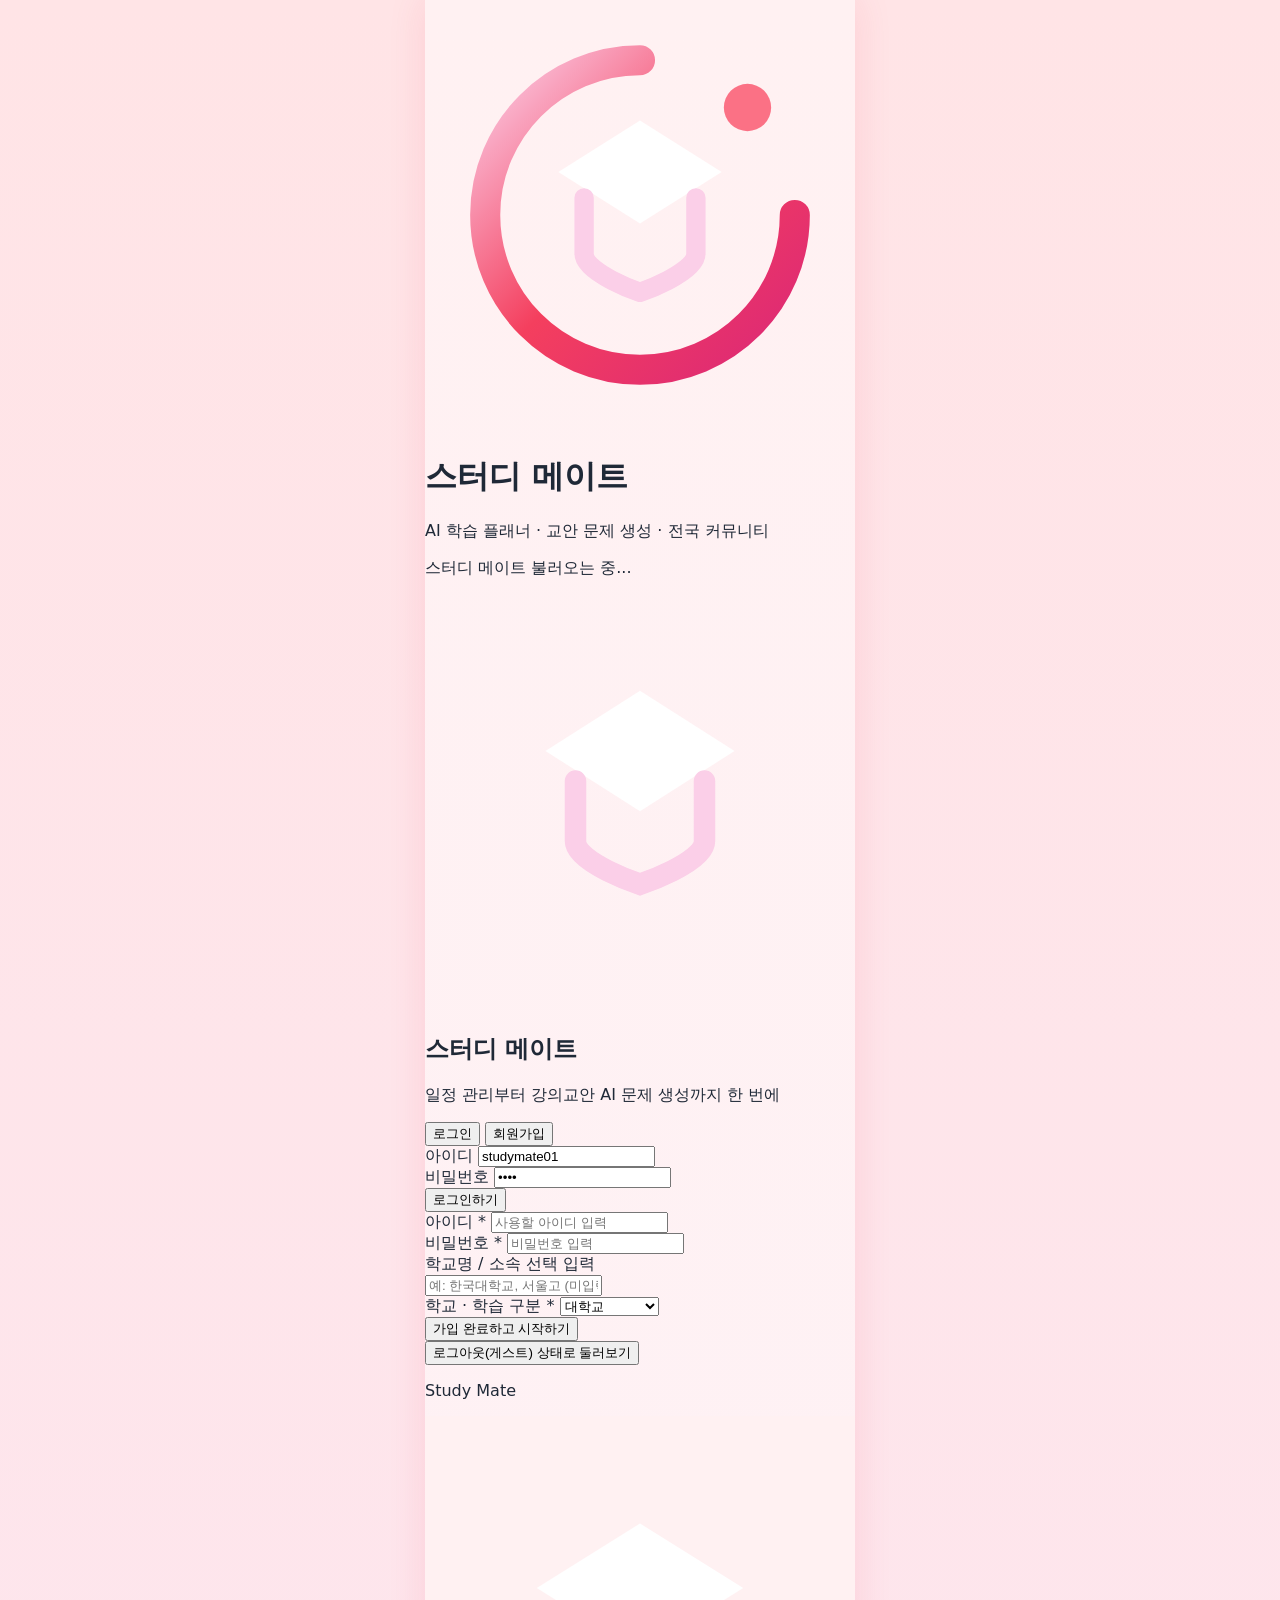
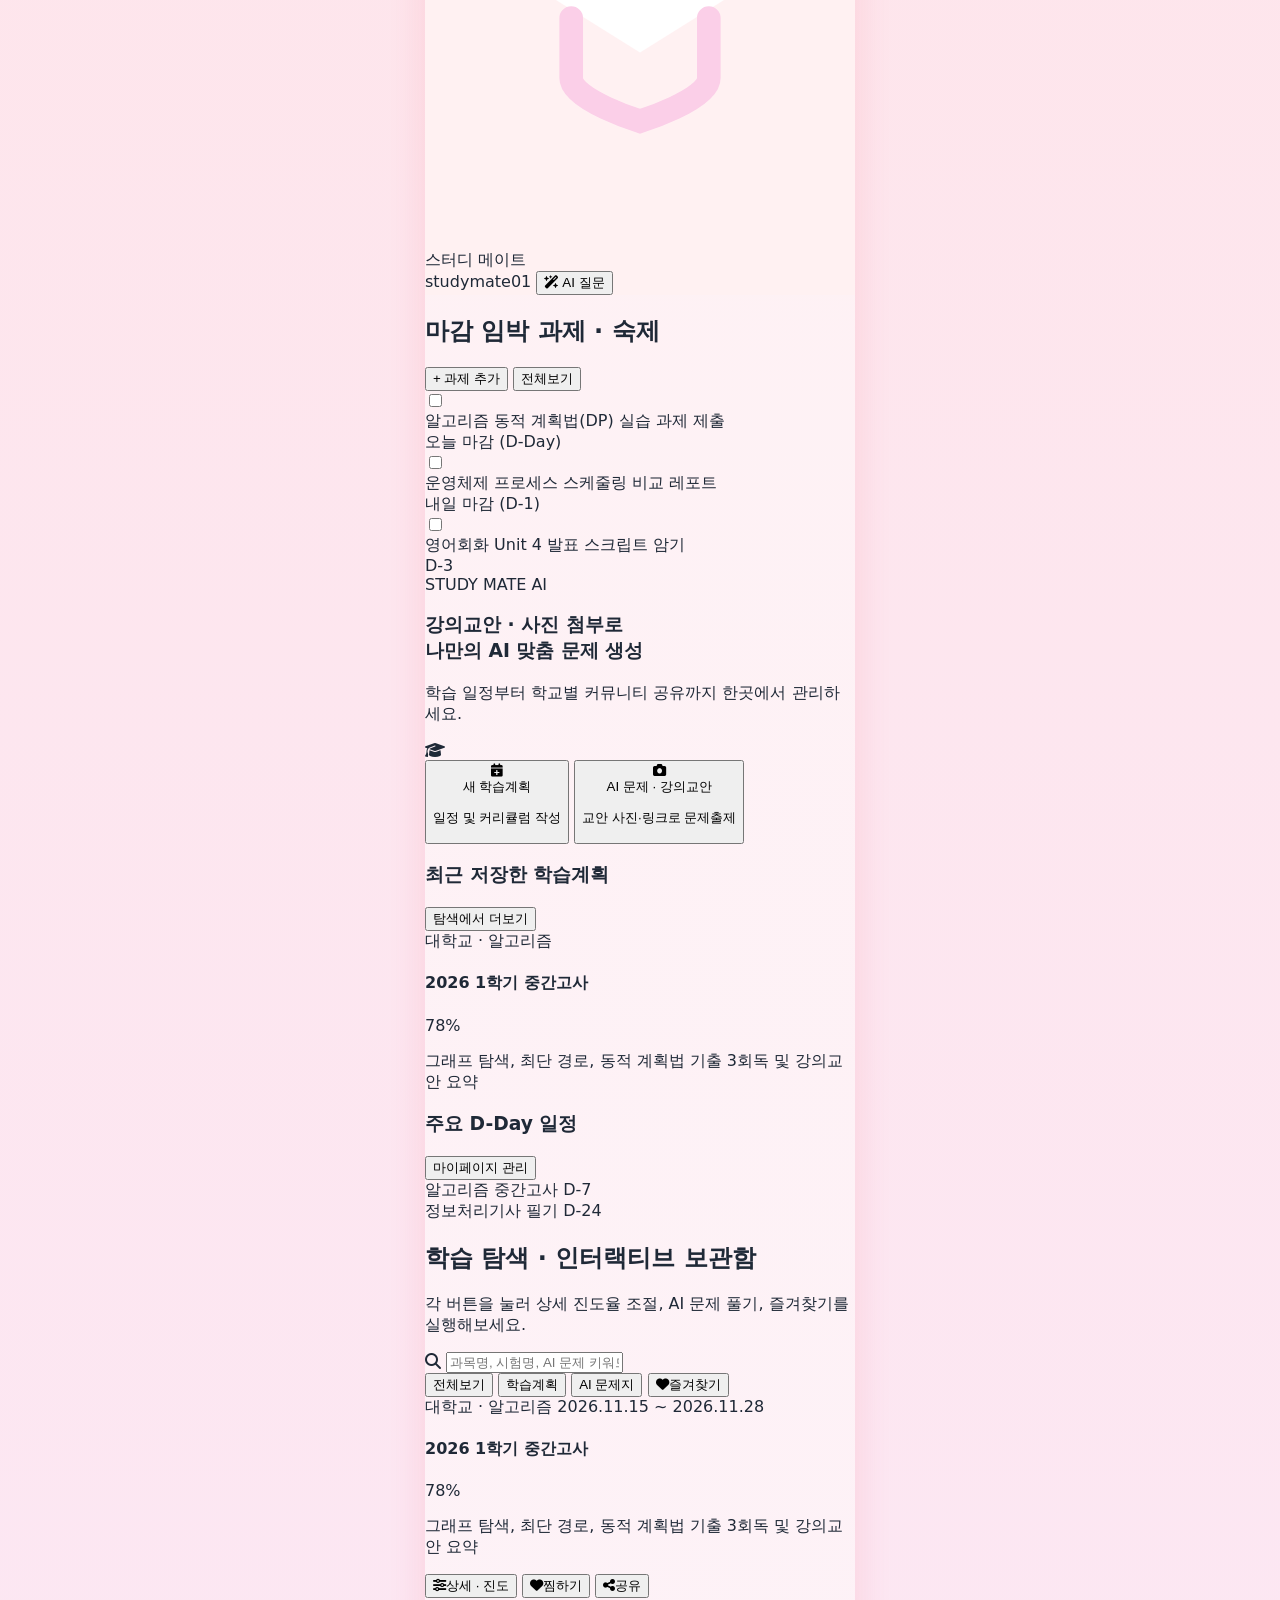
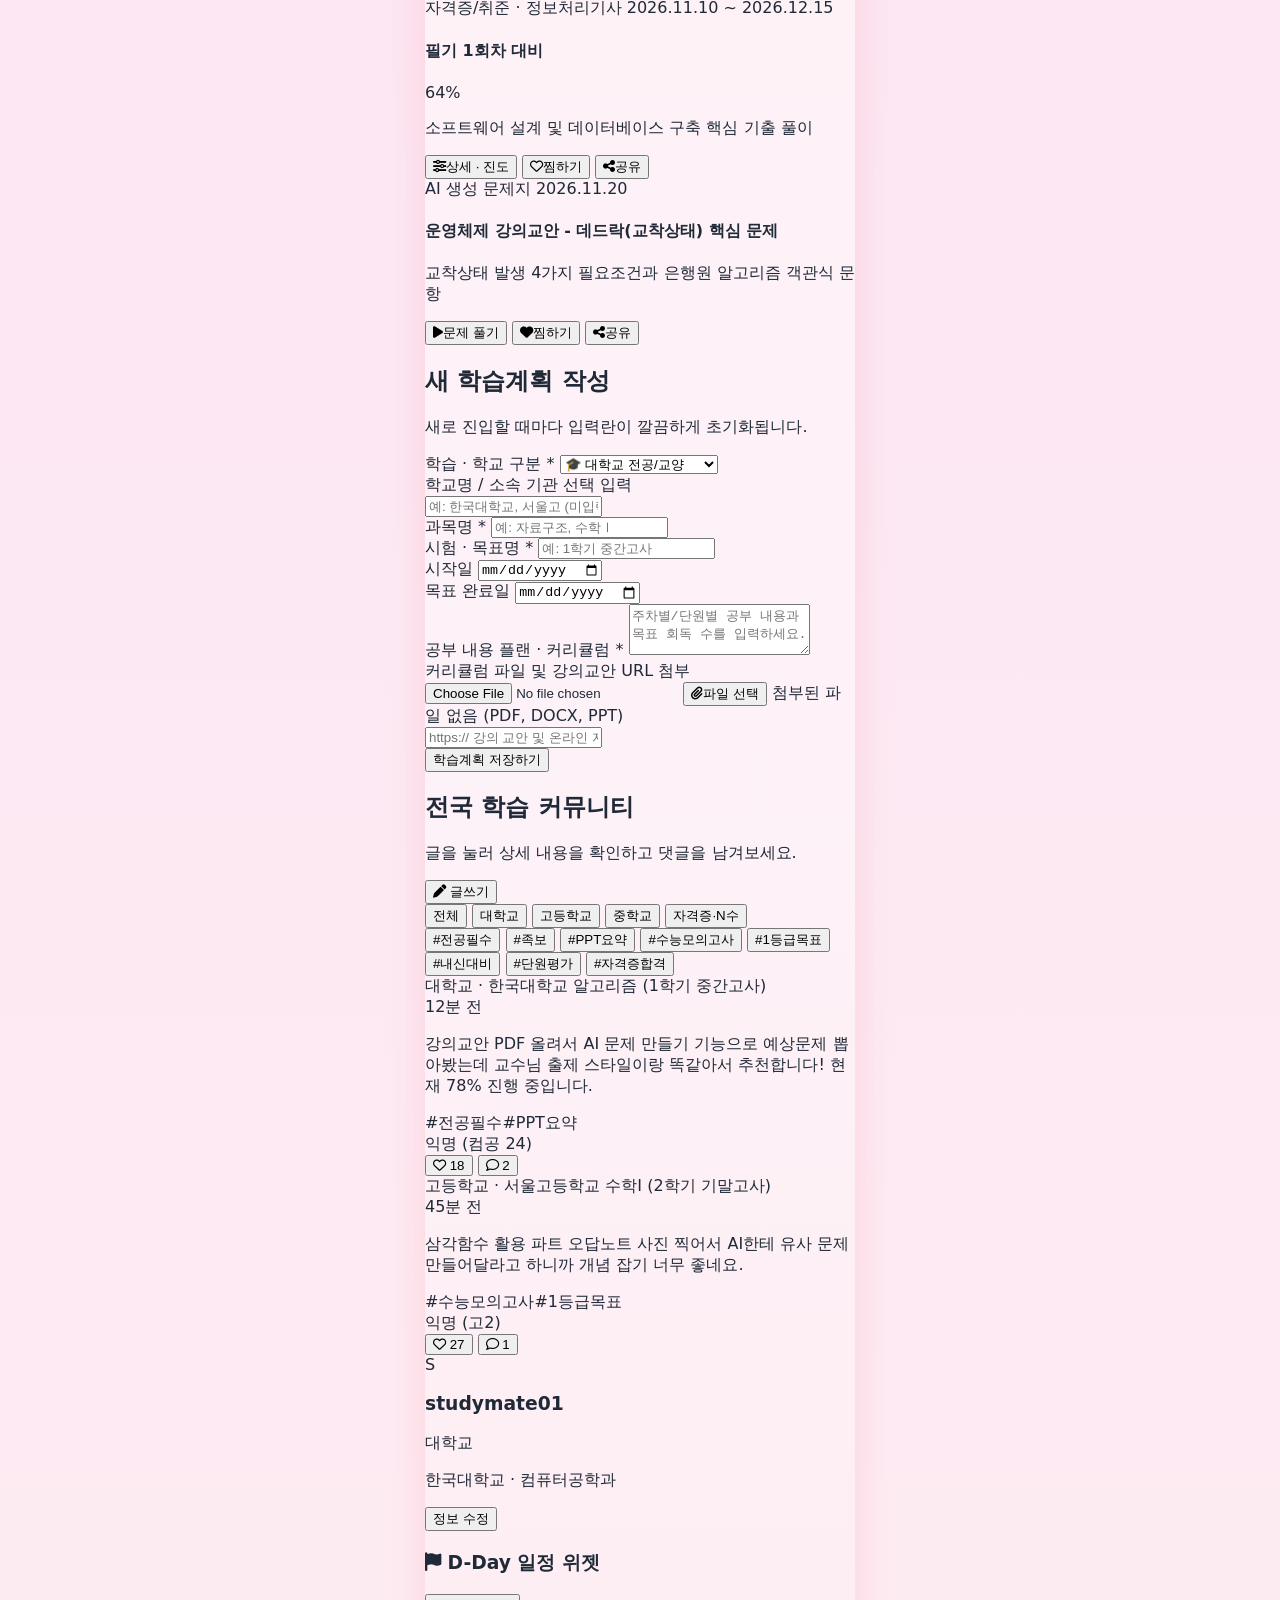
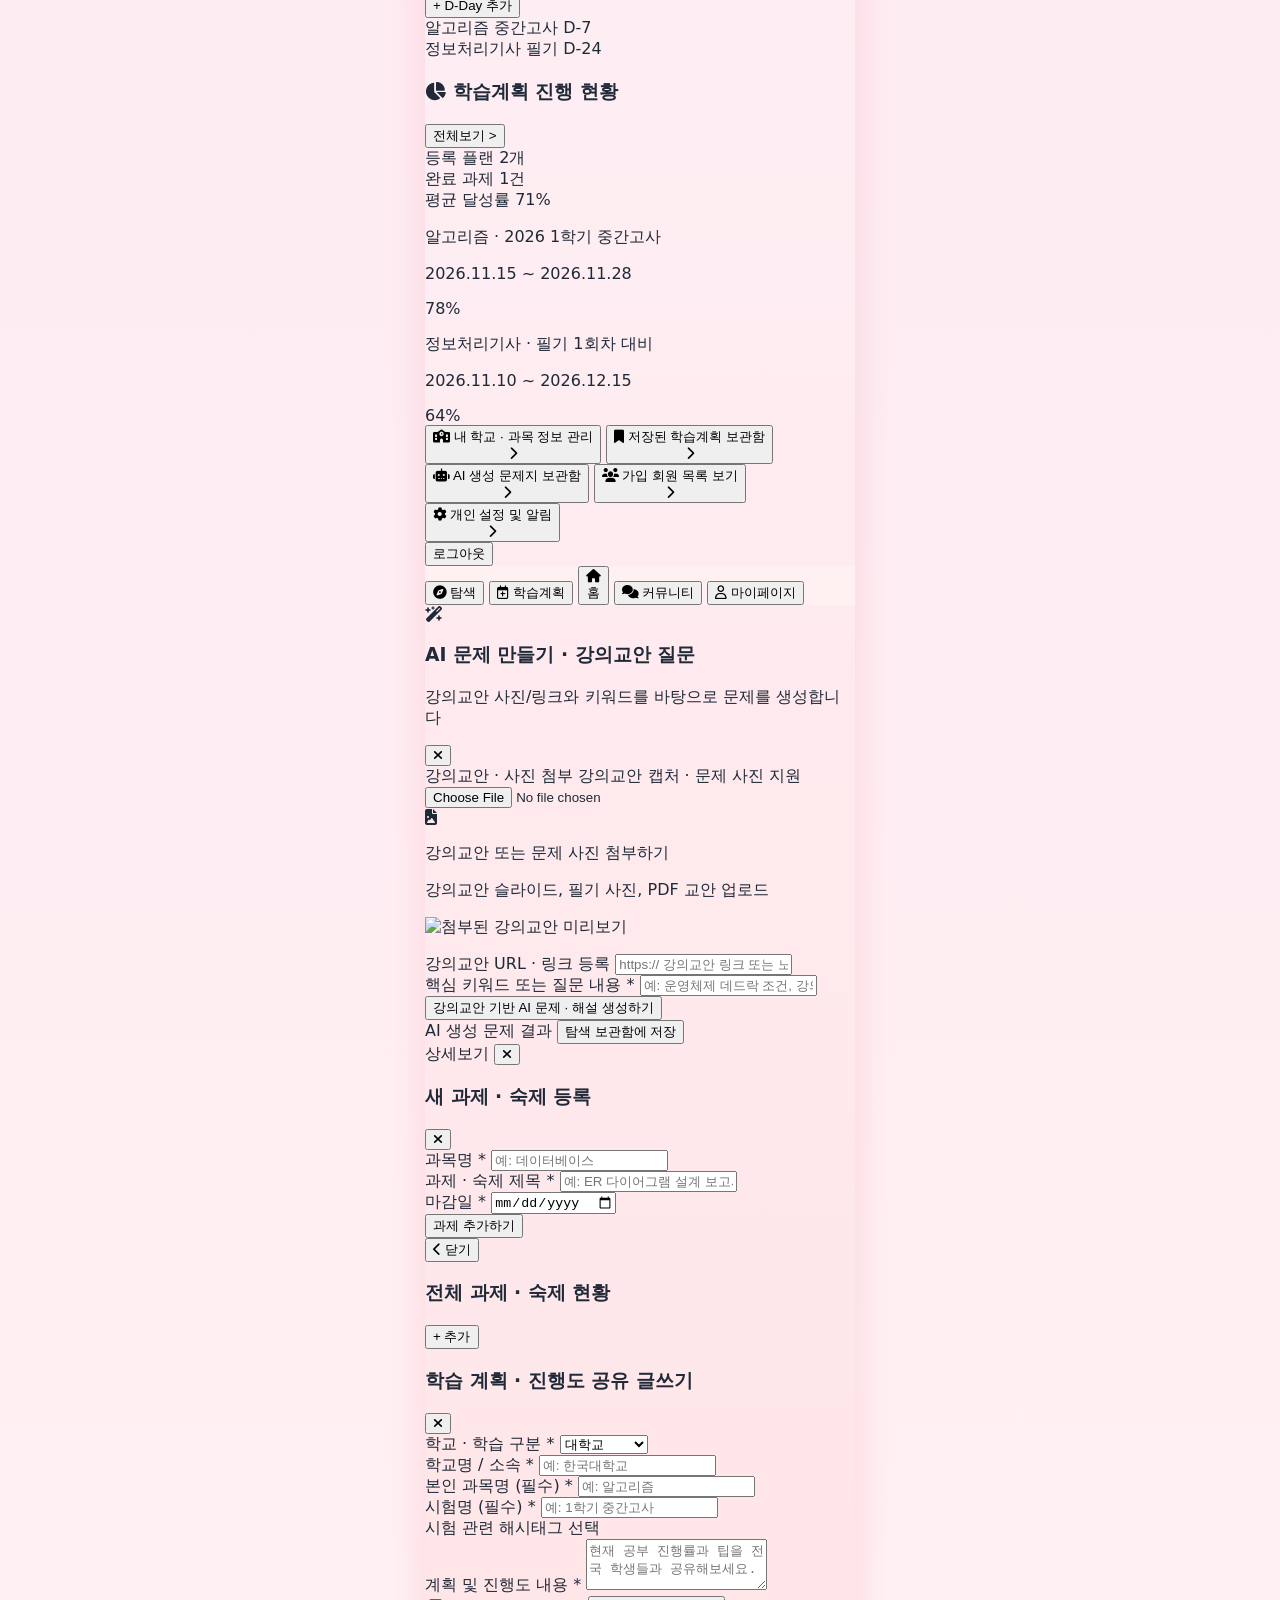
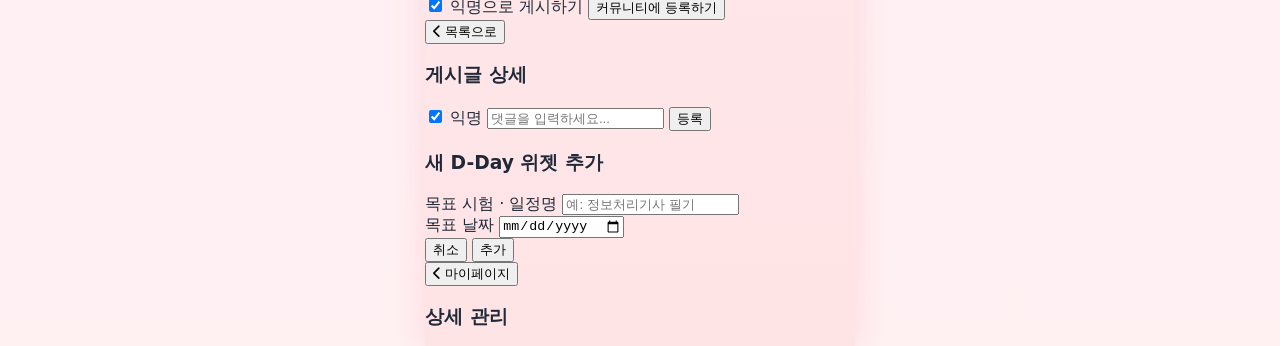
==== commit abd45b3c: "Add files via upload" ====
--- a/index.html
+++ b/index.html
@@ -35,7 +35,6 @@
       backdrop-filter: blur(14px);
       -webkit-backdrop-filter: blur(14px);
     }
-    /* 버튼 프레스(눌림) 상호작용 효과 */
     .btn-press {
       transition: transform 0.12s cubic-bezier(0.34, 1.56, 0.64, 1), box-shadow 0.15s ease, background-color 0.15s ease;
       cursor: pointer;
@@ -119,7 +118,7 @@
           </button>
         </form>
 
-        <!-- 회원가입 폼 (4가지 항목) -->
+        <!-- 회원가입 폼 -->
         <form id="signup-form" onsubmit="event.preventDefault(); handleSignup();" class="space-y-3 hidden">
           <div>
             <label class="block text-xs font-bold text-slate-700 mb-1">아이디 *</label>
@@ -134,7 +133,7 @@
               <label class="text-xs font-bold text-slate-700">학교명 / 소속</label>
               <span class="text-[10px] text-rose-400">선택 입력</span>
             </div>
-            <input type="text" id="signup-school" placeholder="예: 한국대학교, 서울고, 독학 (미입력 가능)" class="w-full px-3.5 py-2.5 bg-white border border-pink-200 rounded-xl text-sm outline-none focus:ring-2 focus:ring-rose-400">
+            <input type="text" id="signup-school" placeholder="예: 한국대학교, 서울고 (미입력 가능)" class="w-full px-3.5 py-2.5 bg-white border border-pink-200 rounded-xl text-sm outline-none focus:ring-2 focus:ring-rose-400">
           </div>
           <div>
             <label class="block text-xs font-bold text-slate-700 mb-1">학교 · 학습 구분 *</label>
@@ -190,7 +189,6 @@
 
       <!-- [TAB 1] 홈 화면 -->
       <section id="tab-home" class="p-4 space-y-4 animate-fade">
-        <!-- 마감 임박 과제 · 숙제 위젯 -->
         <div class="bg-white/95 rounded-2xl p-4 border border-pink-200/80 shadow-sm space-y-3">
           <div class="flex items-center justify-between">
             <div class="flex items-center gap-1.5">
@@ -205,7 +203,6 @@
           <div id="urgent-homework-list" class="space-y-2"></div>
         </div>
 
-        <!-- 스터디 메이트 안내 섹션 -->
         <div class="bg-gradient-to-br from-rose-500 via-pink-500 to-pink-600 text-white p-5 rounded-2xl shadow-lg shadow-pink-200/80 relative overflow-hidden">
           <div class="relative z-10">
             <span class="inline-block text-[10px] font-bold bg-white/25 px-2.5 py-0.5 rounded-full backdrop-blur-sm">STUDY MATE AI</span>
@@ -215,7 +212,6 @@
           <i class="fa-solid fa-graduation-cap absolute -right-3 -bottom-3 text-7xl text-white/15"></i>
         </div>
 
-        <!-- 빠른 실행 버튼 -->
         <div class="grid grid-cols-2 gap-3">
           <button onclick="switchTab('plan')" class="btn-press bg-white/95 p-4 rounded-2xl border border-pink-200/80 shadow-sm text-left">
             <div class="w-9 h-9 rounded-xl bg-rose-50 text-rose-500 flex items-center justify-center mb-2.5 text-sm">
@@ -234,7 +230,6 @@
           </button>
         </div>
 
-        <!-- 최근 저장한 학습계획 위젯 -->
         <div class="bg-white/95 p-4 rounded-2xl border border-pink-200/80 shadow-sm space-y-2.5">
           <div class="flex items-center justify-between">
             <h3 class="text-xs font-extrabold text-rose-600">최근 저장한 학습계획</h3>
@@ -243,7 +238,6 @@
           <div id="home-recent-plan-card" class="bg-rose-50/70 p-3.5 rounded-xl border border-pink-100"></div>
         </div>
 
-        <!-- 주요 D-Day 일정 위젯 -->
         <div class="bg-white/95 p-4 rounded-2xl border border-pink-200/80 shadow-sm space-y-2.5">
           <div class="flex items-center justify-between">
             <h3 class="text-xs font-extrabold text-rose-600">주요 D-Day 일정</h3>
@@ -253,20 +247,18 @@
         </div>
       </section>
 
-      <!-- [TAB 2] 탐색 화면 (버튼 프레스 상호작용 강화) -->
+      <!-- [TAB 2] 탐색 화면 -->
       <section id="tab-explore" class="p-4 space-y-4 hidden animate-fade">
         <div>
           <h2 class="text-base font-extrabold text-slate-900">학습 탐색 · 인터랙티브 보관함</h2>
           <p class="text-xs text-rose-500/80 mt-0.5">각 버튼을 눌러 상세 진도율 조절, AI 문제 풀기, 즐겨찾기를 실행해보세요.</p>
         </div>
 
-        <!-- 검색 입력창 -->
         <div class="relative">
           <i class="fa-solid fa-magnifying-glass absolute left-3.5 top-1/2 -translate-y-1/2 text-rose-400 text-xs"></i>
           <input type="text" id="explore-search-input" oninput="renderExplore()" placeholder="과목명, 시험명, AI 문제 키워드 검색..." class="w-full pl-9 pr-3.5 py-2.5 bg-white border border-pink-200 rounded-xl text-xs outline-none focus:ring-2 focus:ring-rose-400">
         </div>
 
-        <!-- 인터랙티브 카테고리 필터 버튼 -->
         <div class="flex gap-1.5 text-xs font-bold overflow-x-auto hide-scrollbar pb-1">
           <button onclick="filterExplore('all')" id="exp-btn-all" class="btn-press px-3.5 py-1.5 rounded-full bg-rose-500 text-white shadow-sm shrink-0">전체보기</button>
           <button onclick="filterExplore('plan')" id="exp-btn-plan" class="btn-press px-3.5 py-1.5 rounded-full bg-white text-rose-600 border border-pink-200 shrink-0">학습계획</button>
@@ -355,7 +347,7 @@
         <div class="flex items-center justify-between">
           <div>
             <h2 class="text-base font-extrabold text-slate-900">전국 학습 커뮤니티</h2>
-            <p class="text-xs text-rose-500/80">학교별·과목별 학습 계획과 진행도를 공유하세요.</p>
+            <p class="text-xs text-rose-500/80">글을 눌러 상세 내용을 확인하고 댓글을 남겨보세요.</p>
           </div>
           <button onclick="openPostModal()" class="btn-press px-3 py-2 bg-gradient-to-r from-rose-500 to-pink-500 text-white rounded-xl text-xs font-bold flex items-center gap-1 shadow-sm">
             <i class="fa-solid fa-pen"></i>
@@ -395,7 +387,6 @@
           </button>
         </div>
 
-        <!-- D-Day 일정 위젯 -->
         <div class="bg-white/95 p-4 rounded-2xl border border-pink-200/80 shadow-sm space-y-3">
           <div class="flex items-center justify-between">
             <h3 class="text-xs font-extrabold text-slate-900 flex items-center gap-1.5">
@@ -409,14 +400,13 @@
           <div id="mypage-dday-grid" class="grid grid-cols-2 gap-2"></div>
         </div>
 
-        <!-- 학습계획 현황 위젯 -->
         <div class="bg-white/95 p-4 rounded-2xl border border-pink-200/80 shadow-sm space-y-3">
           <div class="flex items-center justify-between">
             <h3 class="text-xs font-extrabold text-slate-900 flex items-center gap-1.5">
               <i class="fa-solid fa-chart-pie text-rose-500"></i>
               <span>학습계획 진행 현황</span>
             </h3>
-            <button onclick="openMySubPage('plans')" class="btn-press text-[11px] font-bold text-rose-600">전체보기 ></button>
+            <button onclick="openMySubPage('plans')" class="btn-press text-[11px] font-bold text-rose-600">전체보기 &gt;</button>
           </div>
 
           <div class="grid grid-cols-3 gap-2 bg-rose-50/70 p-3 rounded-xl text-center border border-pink-100">
@@ -437,7 +427,6 @@
           <div id="mypage-linked-plans" class="space-y-2"></div>
         </div>
 
-        <!-- 세부 이동 메뉴 -->
         <div class="bg-white/95 rounded-2xl border border-pink-200/80 divide-y divide-pink-100 overflow-hidden shadow-sm">
           <button onclick="openMySubPage('school')" class="btn-press w-full px-4 py-3.5 flex items-center justify-between text-left">
             <div class="flex items-center gap-3">
@@ -688,6 +677,33 @@
       </div>
     </div>
 
+    <!-- 모달 5-2: 커뮤니티 게시글 상세보기 & 댓글 작성 페이지 -->
+    <div id="post-detail-modal" class="fixed inset-0 max-w-[430px] mx-auto bg-rose-50 z-50 flex flex-col hidden animate-fade">
+      <div class="h-14 bg-white border-b border-pink-200 px-4 flex items-center justify-between shrink-0">
+        <button onclick="closePostDetail()" class="btn-press text-xs font-bold text-slate-600 flex items-center gap-1.5">
+          <i class="fa-solid fa-chevron-left"></i> 목록으로
+        </button>
+        <h3 class="font-extrabold text-slate-900 text-sm">게시글 상세</h3>
+        <div class="w-14"></div>
+      </div>
+
+      <div id="post-detail-content" class="flex-1 overflow-y-auto p-4 space-y-4"></div>
+
+      <!-- 하단 고정 댓글 작성 바 (익명 체크박스 포함) -->
+      <div class="bg-white border-t border-pink-200 p-3 shrink-0">
+        <form onsubmit="event.preventDefault(); submitComment();" class="flex items-center gap-2">
+          <label class="btn-press flex items-center gap-1 text-[11px] font-bold text-rose-600 bg-pink-50 px-2.5 py-2 rounded-xl border border-pink-200 shrink-0 cursor-pointer">
+            <input type="checkbox" id="comment-anon-check" checked class="rounded text-rose-500 accent-rose-500">
+            <span>익명</span>
+          </label>
+          <input type="text" id="comment-input" required placeholder="댓글을 입력하세요..." class="flex-1 px-3 py-2 bg-rose-50/50 border border-pink-200 rounded-xl text-xs outline-none focus:ring-2 focus:ring-rose-400">
+          <button type="submit" class="btn-press px-3.5 py-2 bg-gradient-to-r from-rose-500 to-pink-500 text-white font-bold rounded-xl text-xs shrink-0 shadow-xs">
+            등록
+          </button>
+        </form>
+      </div>
+    </div>
+
     <!-- 모달 6: D-Day 추가 -->
     <div id="dday-modal" class="fixed inset-0 max-w-[430px] mx-auto bg-slate-900/60 z-50 flex items-center justify-center p-4 hidden">
       <div class="bg-white w-full max-w-xs rounded-2xl p-5 space-y-4">
@@ -733,6 +749,9 @@
 
     const state = {
       exploreFilter: 'all',
+      currentCommFilter: 'all',
+      activePostId: null,
+      likedPosts: {}, // 사용자별 1인 1회 좋아요 기록 { "userId_postId": true }
       user: {
         id: 'studymate01',
         schoolName: '한국대학교 · 컴퓨터공학과',
@@ -814,7 +833,10 @@
           author: '익명 (컴공 24)',
           time: '12분 전',
           likes: 18,
-          comments: 4
+          commentList: [
+            { id: 1, author: '익명', text: '저도 방금 PDF 올려서 문제 만들어봤는데 퀄리티 좋네요!', time: '8분 전' },
+            { id: 2, author: 'algo_master', text: 'DP 파트 기출 정리본도 공유 가능할까요?', time: '3분 전' }
+          ]
         },
         {
           id: 302,
@@ -828,7 +850,9 @@
           author: '익명 (고2)',
           time: '45분 전',
           likes: 27,
-          comments: 6
+          commentList: [
+            { id: 3, author: '익명', text: '사인법칙 코사인법칙 변형문제 뽑아보니까 도움 많이 돼요!', time: '20분 전' }
+          ]
         }
       ],
       selectedPostTags: []
@@ -843,7 +867,7 @@
     }
 
     // ---------------------------------------------------------
-    // 백그라운드 동기화 (UI 문구 노출 없음)
+    // 백그라운드 동기화
     // ---------------------------------------------------------
     async function syncBackendData() {
       if (!API_URL) return;
@@ -856,21 +880,28 @@
           }
           if (Array.isArray(result.posts) && result.posts.length > 0) {
             const badgeMap = { univ: '대학교', high: '고등학교', mid: '중학교', etc: '자격증·N수' };
-            state.posts = result.posts.map(row => ({
-              id: row['ID'] || Date.now(),
-              schoolType: row['학교구분'] || 'univ',
-              schoolBadge: badgeMap[row['학교구분']] || row['학교구분'] || '대학교',
-              schoolName: row['학교명'] || '미입력',
-              subject: row['과목명'] || '',
-              exam: row['시험명'] || '',
-              tags: row['해시태그'] ? String(row['해시태그']).split(',').map(t => t.trim()).filter(Boolean) : [],
-              content: row['내용'] || '',
-              author: row['작성자'] || '익명',
-              time: row['작성일시'] || '방금 전',
-              likes: Number(row['좋아요'] || 0),
-              comments: 0
-            }));
-            renderCommunityPosts('all');
+            const existingCommentMap = {};
+            state.posts.forEach(p => { existingCommentMap[String(p.id)] = p.commentList || []; });
+
+            state.posts = result.posts.map(row => {
+              const postId = row['ID'] || Date.now();
+              return {
+                id: postId,
+                schoolType: row['학교구분'] || 'univ',
+                schoolBadge: badgeMap[row['학교구분']] || row['학교구분'] || '대학교',
+                schoolName: row['학교명'] || '미입력',
+                subject: row['과목명'] || '',
+                exam: row['시험명'] || '',
+                tags: row['해시태그'] ? String(row['해시태그']).split(',').map(t => t.trim()).filter(Boolean) : [],
+                content: row['내용'] || '',
+                author: row['작성자'] || '익명',
+                time: row['작성일시'] || '방금 전',
+                likes: Number(row['좋아요'] || 0),
+                commentList: existingCommentMap[String(postId)] || []
+              };
+            });
+            renderCommunityPosts(state.currentCommFilter);
+            if (state.activePostId) renderPostDetail(state.activePostId);
           }
         }
       } catch (err) {
@@ -882,6 +913,11 @@
     // 앱 실행 스플래시 & 초기화
     // ---------------------------------------------------------
     window.addEventListener('DOMContentLoaded', () => {
+      try {
+        const savedLikes = localStorage.getItem('studymate_liked_posts');
+        if (savedLikes) state.likedPosts = JSON.parse(savedLikes);
+      } catch (e) {}
+
       let progress = 0;
       const bar = document.getElementById('loading-bar');
       const timer = setInterval(() => {
@@ -1030,8 +1066,7 @@
       renderHomeRecentPlan();
       renderDdays();
       renderExplore();
-      selectCommSchoolTab('all');
-      renderCommunityPosts('all');
+      selectCommSchoolTab(state.currentCommFilter);
       renderMyPage();
     }
 
@@ -1217,7 +1252,7 @@
     }
 
     // ---------------------------------------------------------
-    // 탐색 탭 (버튼 프레스 상호작용 + 상세/퀴즈 모달)
+    // 탐색 탭
     // ---------------------------------------------------------
     function filterExplore(type) {
       state.exploreFilter = type;
@@ -1473,9 +1508,15 @@
     }
 
     // ---------------------------------------------------------
-    // 커뮤니티
+    // 커뮤니티 (게시글 상세보기 + 1인 1회 좋아요 + 익명 댓글)
     // ---------------------------------------------------------
+    function hasUserLiked(postId) {
+      const key = `${state.user.id}_${postId}`;
+      return !!state.likedPosts[key];
+    }
+
     function selectCommSchoolTab(type) {
+      state.currentCommFilter = type;
       ['all', 'univ', 'high', 'mid', 'etc'].forEach(t => {
         const btn = document.getElementById(`comm-tab-${t}`);
         btn.className = t === type
@@ -1512,44 +1553,174 @@
         return;
       }
 
-      container.innerHTML = list.map(p => `
-        <article class="bg-white/95 p-4 rounded-2xl border border-pink-200/80 shadow-sm space-y-2">
+      container.innerHTML = list.map(p => {
+        const liked = hasUserLiked(p.id);
+        const commentCount = Array.isArray(p.commentList) ? p.commentList.length : 0;
+
+        return `
+          <article onclick="openPostDetail('${p.id}')" class="btn-press bg-white/95 p-4 rounded-2xl border border-pink-200/80 shadow-sm space-y-2 cursor-pointer">
+            <div class="flex items-center justify-between">
+              <div class="flex items-center gap-1.5 min-w-0 pr-2">
+                <span class="text-[10px] font-extrabold px-2 py-0.5 rounded bg-pink-50 text-rose-700 border border-pink-200 shrink-0">${p.schoolBadge} · ${p.schoolName}</span>
+                <span class="text-[10px] font-bold text-rose-500 truncate">${p.subject} (${p.exam})</span>
+              </div>
+              <span class="text-[10px] text-slate-400 shrink-0">${p.time}</span>
+            </div>
+            <p class="text-xs text-slate-800 leading-relaxed">${p.content}</p>
+            <div class="flex flex-wrap gap-1">
+              ${p.tags.map(t => `<span class="text-[10px] font-bold text-rose-600 bg-rose-50 px-2 py-0.5 rounded">${t}</span>`).join('')}
+            </div>
+            <div class="flex items-center justify-between pt-2 border-t border-pink-100 text-[11px] text-slate-400">
+              <span>${p.author}</span>
+              <div class="flex items-center gap-3">
+                <button type="button" onclick="event.stopPropagation(); likePost('${p.id}')" class="btn-press ${liked ? 'text-rose-600 font-extrabold' : 'text-slate-400 font-bold'} flex items-center gap-1 px-1.5 py-0.5 rounded-lg ${liked ? 'bg-rose-50' : ''}">
+                  <i class="${liked ? 'fa-solid text-rose-500' : 'fa-regular'} fa-heart"></i> ${p.likes}
+                </button>
+                <button type="button" onclick="event.stopPropagation(); openPostDetail('${p.id}', true)" class="btn-press text-slate-500 hover:text-rose-600 font-bold flex items-center gap-1 px-1.5 py-0.5 rounded-lg">
+                  <i class="fa-regular fa-comment"></i> ${commentCount}
+                </button>
+              </div>
+            </div>
+          </article>
+        `;
+      }).join('');
+    }
+
+    // 게시글 상세 페이지 열기
+    function openPostDetail(id, focusComment = false) {
+      state.activePostId = String(id);
+      renderPostDetail(state.activePostId);
+      document.getElementById('post-detail-modal').classList.remove('hidden');
+      if (focusComment) {
+        setTimeout(() => document.getElementById('comment-input').focus(), 150);
+      }
+    }
+
+    function closePostDetail() {
+      state.activePostId = null;
+      document.getElementById('post-detail-modal').classList.add('hidden');
+      renderCommunityPosts(state.currentCommFilter);
+    }
+
+    function renderPostDetail(id) {
+      const post = state.posts.find(p => String(p.id) === String(id));
+      if (!post) return;
+
+      const liked = hasUserLiked(post.id);
+      const comments = post.commentList || [];
+
+      document.getElementById('post-detail-content').innerHTML = `
+        <div class="bg-white p-4 rounded-2xl border border-pink-200/80 shadow-sm space-y-3">
           <div class="flex items-center justify-between">
-            <div class="flex items-center gap-1.5">
-              <span class="text-[10px] font-extrabold px-2 py-0.5 rounded bg-pink-50 text-rose-700 border border-pink-200">${p.schoolBadge} · ${p.schoolName}</span>
-              <span class="text-[10px] font-bold text-rose-500">${p.subject} (${p.exam})</span>
-            </div>
-            <span class="text-[10px] text-slate-400">${p.time}</span>
-          </div>
-          <p class="text-xs text-slate-800 leading-relaxed">${p.content}</p>
-          <div class="flex flex-wrap gap-1">
-            ${p.tags.map(t => `<span class="text-[10px] font-bold text-rose-600 bg-rose-50 px-2 py-0.5 rounded">${t}</span>`).join('')}
-          </div>
-          <div class="flex items-center justify-between pt-2 border-t border-pink-100 text-[11px] text-slate-400">
-            <span>${p.author}</span>
-            <div class="flex items-center gap-3">
-              <button onclick="likePost('${p.id}')" class="btn-press text-rose-500 font-bold flex items-center gap-1">
-                <i class="fa-solid fa-heart"></i> ${p.likes}
-              </button>
-              <span class="flex items-center gap-1"><i class="fa-regular fa-comment"></i> ${p.comments}</span>
-            </div>
-          </div>
-        </article>
-      `).join('');
-    }
-
+            <div class="flex items-center gap-2">
+              <div class="w-8 h-8 rounded-full bg-pink-100 text-rose-600 flex items-center justify-center font-extrabold text-xs">
+                ${post.author.startsWith('익명') ? '익' : post.author[0].toUpperCase()}
+              </div>
+              <div>
+                <p class="text-xs font-extrabold text-slate-900">${post.author}</p>
+                <p class="text-[10px] text-slate-400">${post.schoolBadge} · ${post.schoolName} · ${post.time}</p>
+              </div>
+            </div>
+            <span class="text-[10px] font-bold bg-rose-50 text-rose-600 px-2 py-0.5 rounded border border-pink-200">${post.subject}</span>
+          </div>
+
+          <div class="pt-1">
+            <span class="inline-block text-[11px] font-extrabold text-rose-600 mb-1">[${post.exam}]</span>
+            <p class="text-xs text-slate-800 leading-relaxed whitespace-pre-line">${post.content}</p>
+          </div>
+
+          <div class="flex flex-wrap gap-1 pt-1">
+            ${post.tags.map(t => `<span class="text-[10px] font-bold text-rose-600 bg-rose-50 px-2 py-0.5 rounded">${t}</span>`).join('')}
+          </div>
+
+          <div class="flex items-center gap-3 pt-3 border-t border-pink-100">
+            <button type="button" onclick="likePost('${post.id}')" class="btn-press px-3 py-1.5 rounded-xl text-xs font-bold flex items-center gap-1.5 border ${liked ? 'bg-rose-500 text-white border-rose-500 shadow-xs' : 'bg-pink-50 text-rose-600 border-pink-200'}">
+              <i class="${liked ? 'fa-solid' : 'fa-regular'} fa-heart"></i>
+              <span>공감 ${post.likes}</span>
+            </button>
+            <span class="text-xs font-bold text-slate-500 flex items-center gap-1">
+              <i class="fa-regular fa-comment text-rose-400"></i> 댓글 ${comments.length}개
+            </span>
+          </div>
+        </div>
+
+        <div class="space-y-2">
+          <h4 class="text-xs font-extrabold text-slate-800 px-1">댓글 (${comments.length})</h4>
+          ${comments.length === 0
+            ? `<div class="bg-white/80 p-5 rounded-2xl border border-pink-100 text-center text-xs text-slate-400">아직 작성된 댓글이 없습니다. 첫 댓글을 남겨보세요!</div>`
+            : comments.map(c => `
+                <div class="bg-white p-3.5 rounded-2xl border border-pink-100 space-y-1">
+                  <div class="flex items-center justify-between">
+                    <span class="text-[11px] font-extrabold ${c.author === '익명' ? 'text-rose-600' : 'text-slate-800'}">${c.author}</span>
+                    <span class="text-[10px] text-slate-400">${c.time}</span>
+                  </div>
+                  <p class="text-xs text-slate-700 leading-relaxed">${c.text}</p>
+                </div>
+              `).join('')
+          }
+        </div>
+      `;
+    }
+
+    // 댓글 등록 (익명 여부 선택 가능)
+    function submitComment() {
+      if (!state.activePostId) return;
+      const input = document.getElementById('comment-input');
+      const text = input.value.trim();
+      if (!text) return;
+
+      const isAnon = document.getElementById('comment-anon-check').checked;
+      const post = state.posts.find(p => String(p.id) === String(state.activePostId));
+      if (!post) return;
+
+      if (!Array.isArray(post.commentList)) post.commentList = [];
+      post.commentList.push({
+        id: Date.now(),
+        author: isAnon ? '익명' : state.user.id,
+        text,
+        time: '방금 전'
+      });
+
+      input.value = '';
+      renderPostDetail(state.activePostId);
+      renderCommunityPosts(state.currentCommFilter);
+      showToast(isAnon ? '익명 댓글이 등록되었습니다.' : '댓글이 등록되었습니다.');
+    }
+
+    // 1인 1회 좋아요 제한 및 토글
     async function likePost(id) {
       const post = state.posts.find(p => String(p.id) === String(id));
-      if (post) post.likes += 1;
-      renderCommunityPosts('all');
-
-      if (API_URL) {
+      if (!post) return;
+
+      const likeKey = `${state.user.id}_${id}`;
+      const alreadyLiked = !!state.likedPosts[likeKey];
+
+      if (alreadyLiked) {
+        delete state.likedPosts[likeKey];
+        post.likes = Math.max(0, post.likes - 1);
+        showToast('공감을 취소했습니다.');
+      } else {
+        state.likedPosts[likeKey] = true;
+        post.likes += 1;
+        showToast('게시글에 공감했습니다.');
+      }
+
+      try {
+        localStorage.setItem('studymate_liked_posts', JSON.stringify(state.likedPosts));
+      } catch (e) {}
+
+      renderCommunityPosts(state.currentCommFilter);
+      if (state.activePostId && String(state.activePostId) === String(id)) {
+        renderPostDetail(id);
+      }
+
+      if (API_URL && !alreadyLiked) {
         try {
           await fetch(API_URL, {
             method: 'POST',
             mode: 'no-cors',
             headers: { 'Content-Type': 'application/json' },
-            body: JSON.stringify({ action: 'like', deploymentId: DEPLOYMENT_ID, postId: id })
+            body: JSON.stringify({ action: 'like', deploymentId: DEPLOYMENT_ID, postId: id, userId: state.user.id })
           });
         } catch (err) {
           console.error(err);
@@ -1609,9 +1780,10 @@
         author,
         time: '방금 전',
         likes: 0,
-        comments: 0
+        commentList: []
       });
 
+      document.getElementById('post-content').value = '';
       closePostModal();
       selectCommSchoolTab('all');
       showToast('커뮤니티에 글이 등록되었습니다.');
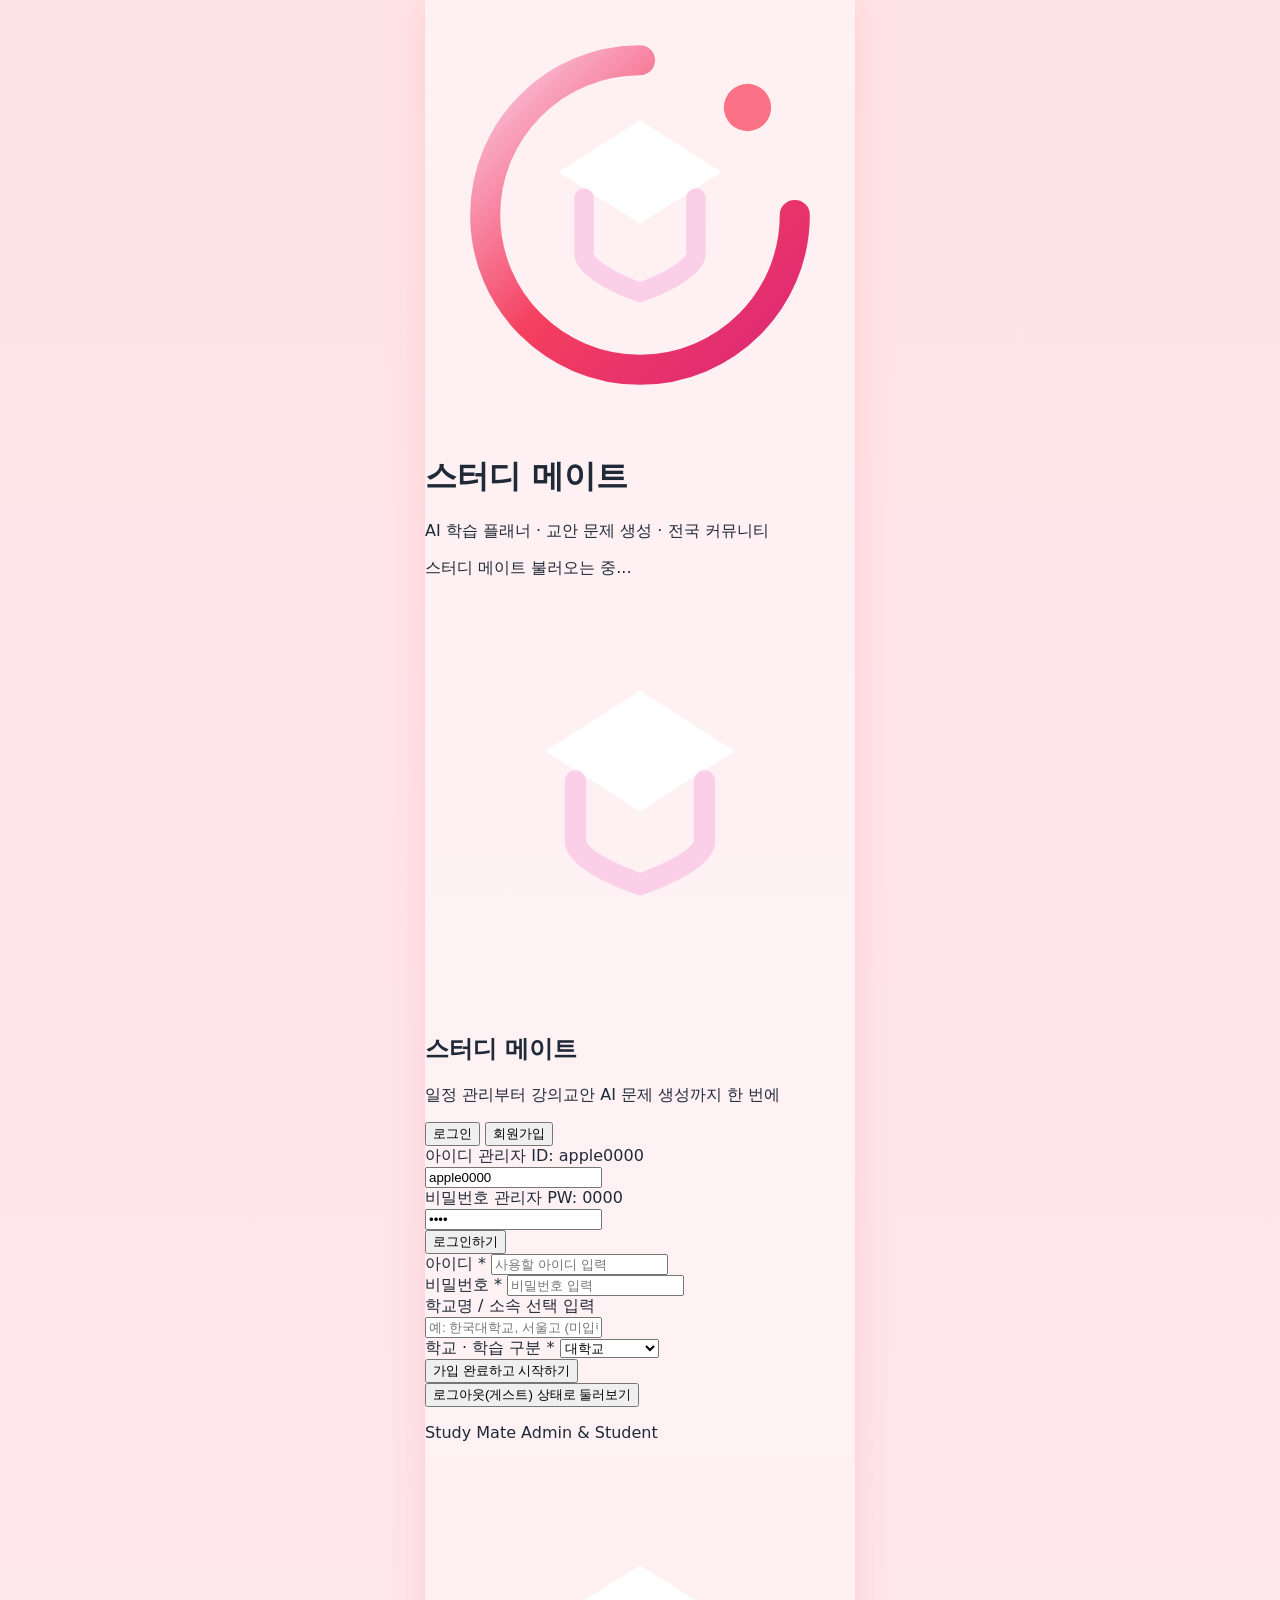
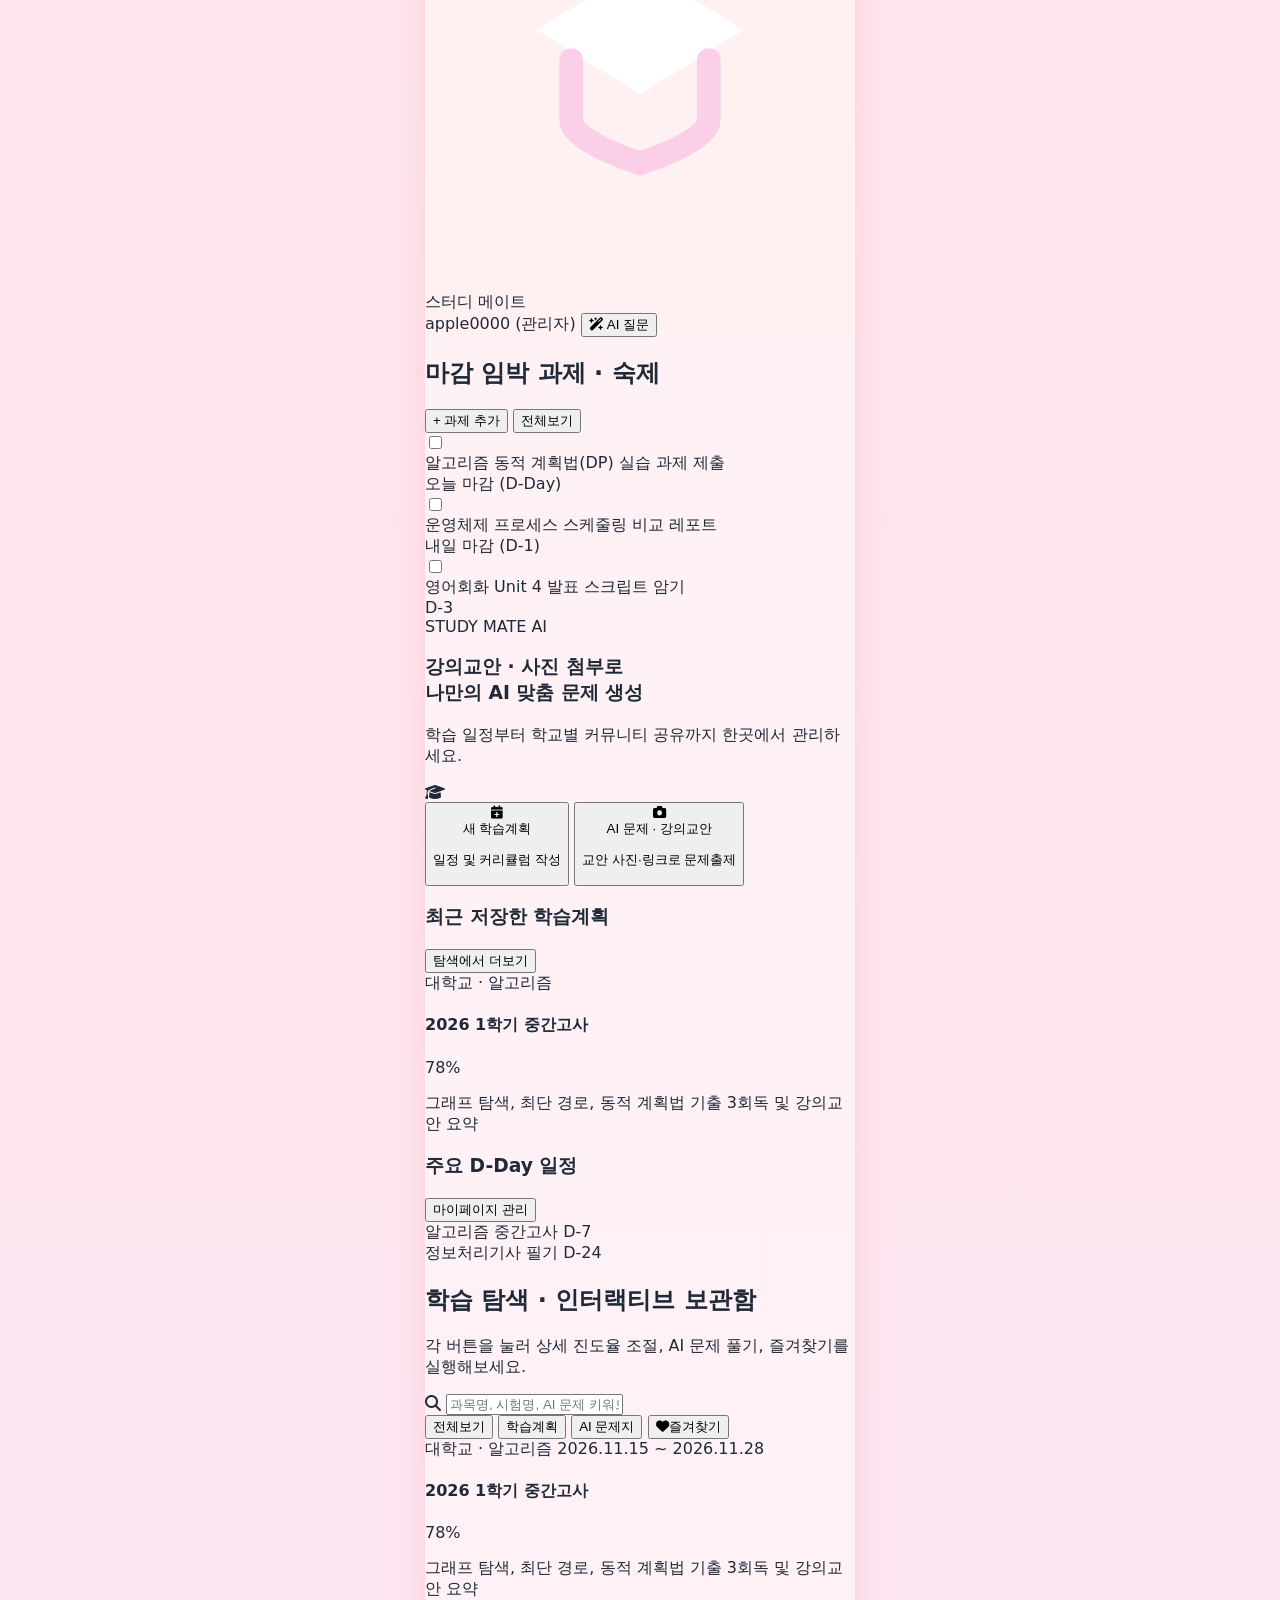
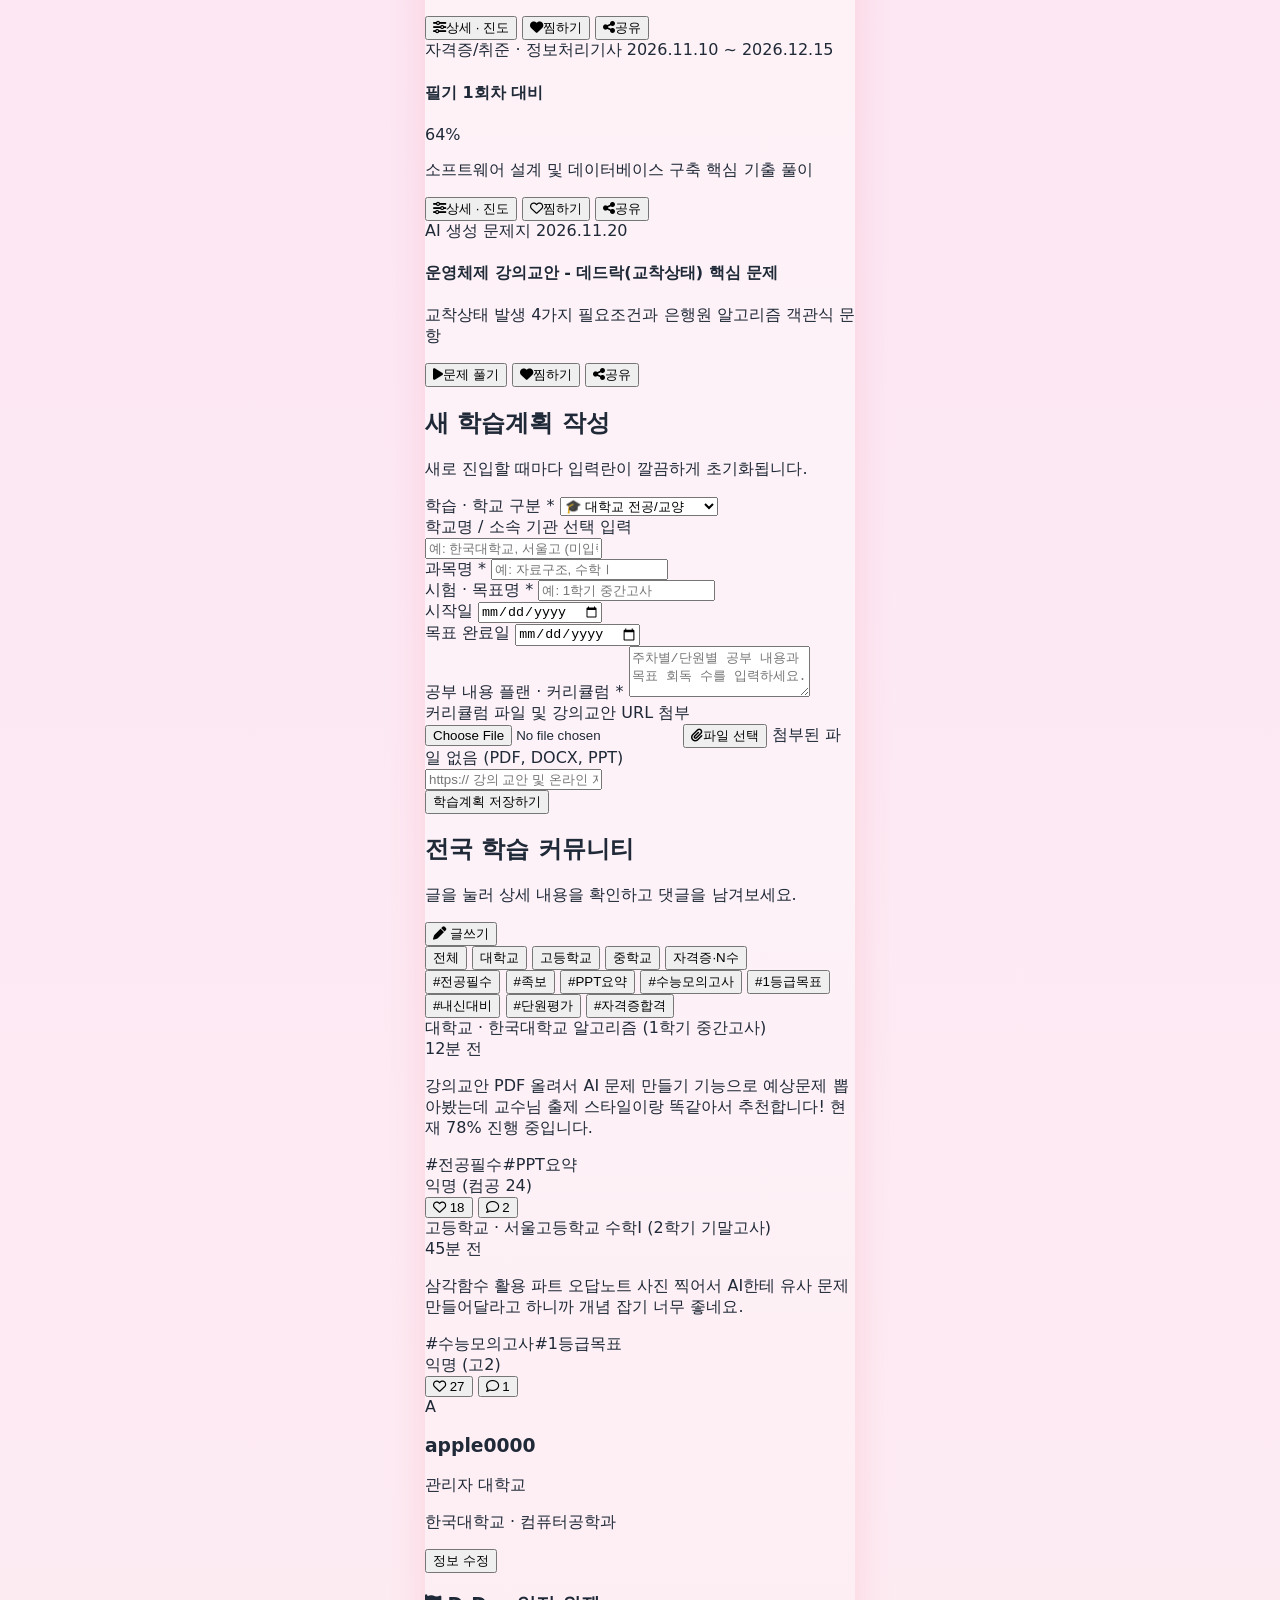
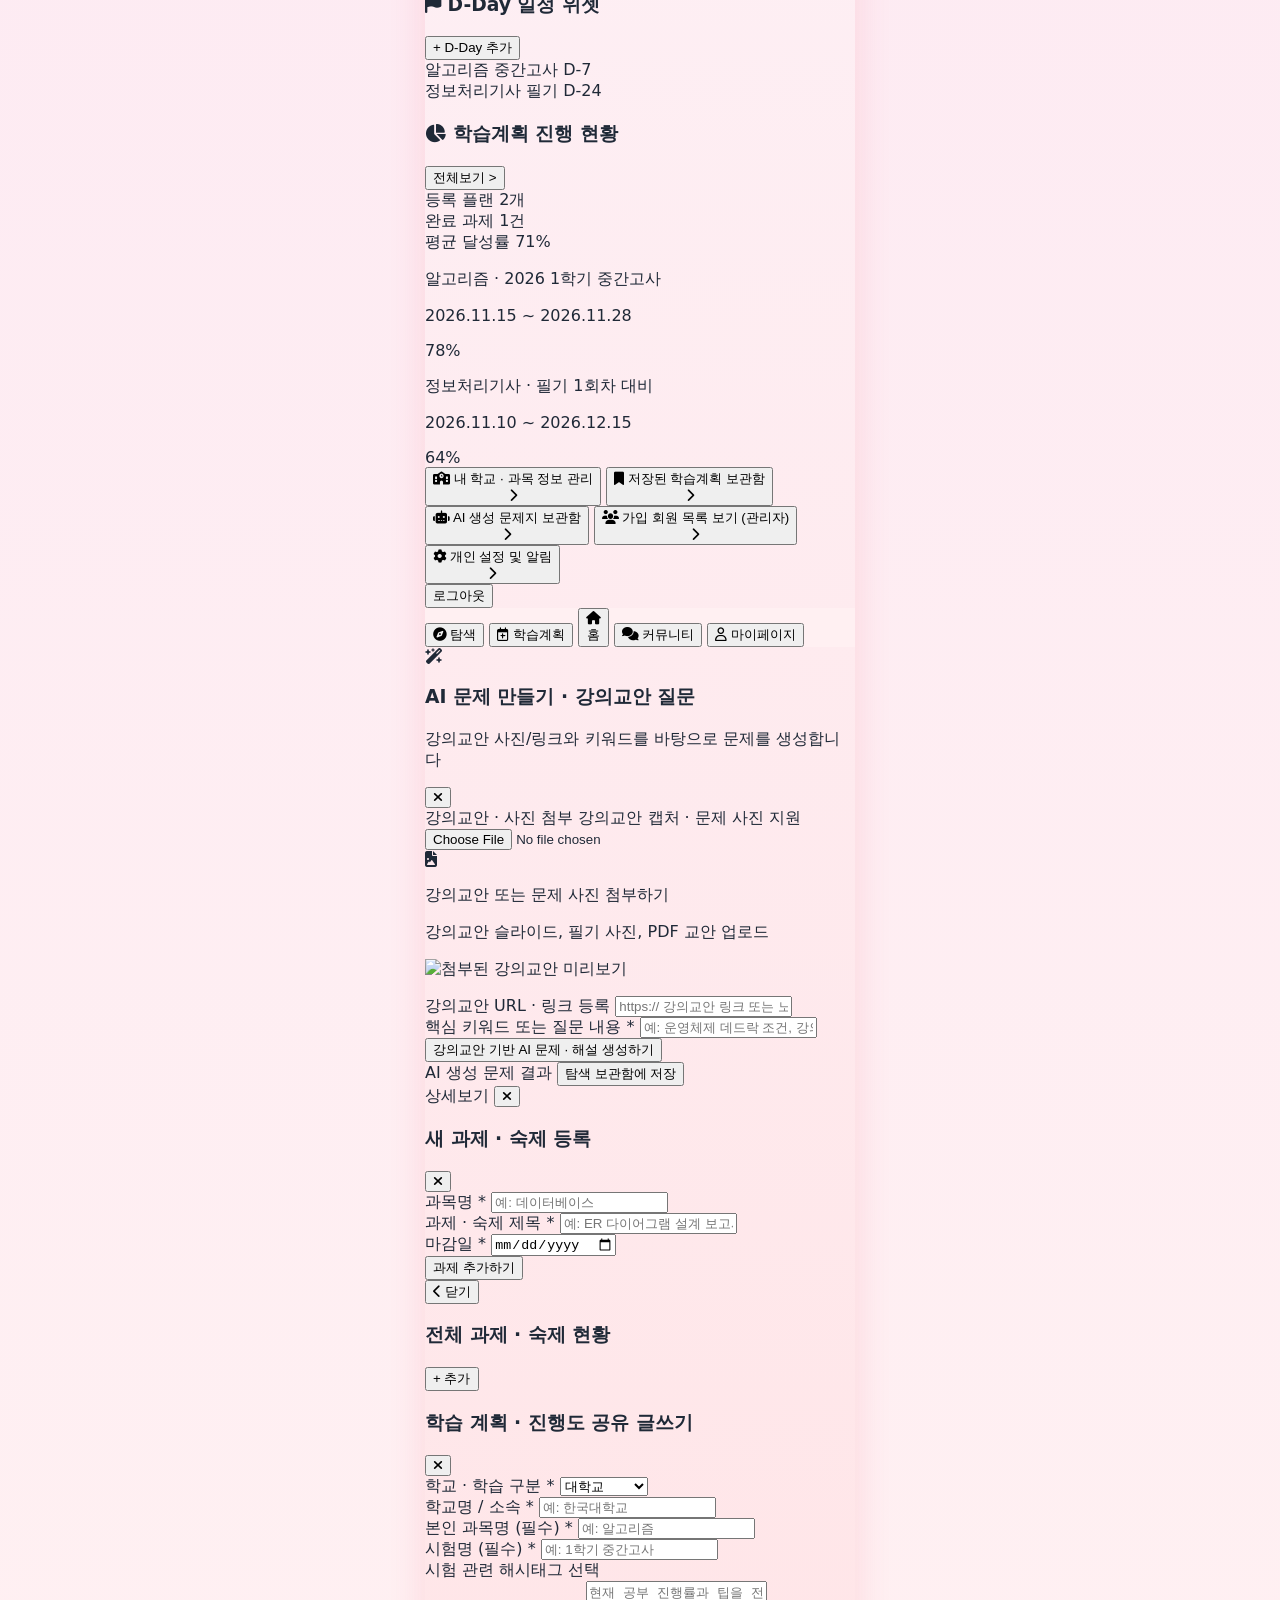
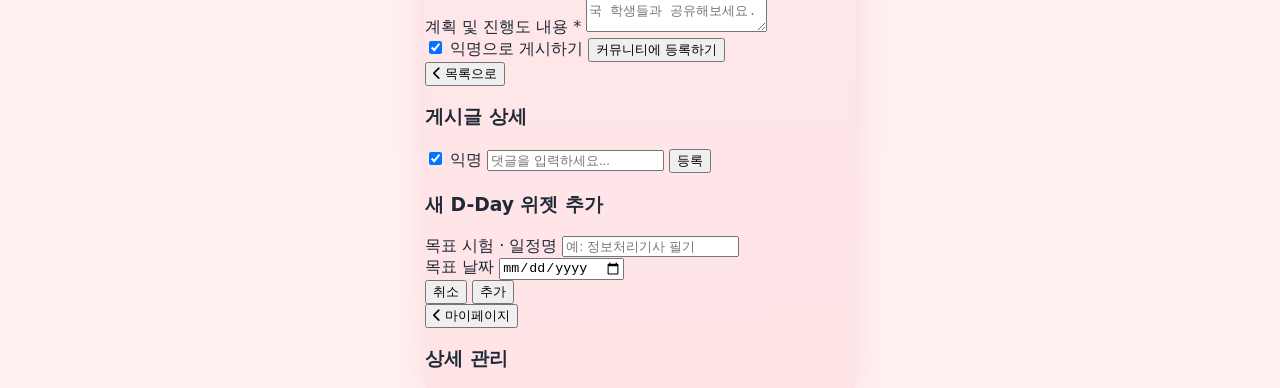
==== commit d10380d0: "Add files via upload" ====
--- a/index.html
+++ b/index.html
@@ -84,7 +84,7 @@
       </div>
     </div>
 
-    <!-- 2. 로그인 & 회원가입 화면 -->
+    <!-- 2. 로그인 & 회원가입 화면 (이메일 없음 / 관리자 apple0000, PW 0000 전용) -->
     <div id="auth-screen" class="fixed inset-0 max-w-[430px] mx-auto bg-gradient-to-b from-rose-50 to-pink-50 z-40 flex flex-col justify-between p-6 overflow-y-auto hidden">
       <div class="pt-6 text-center">
         <div class="w-14 h-14 mx-auto mb-3 rounded-2xl bg-gradient-to-tr from-rose-500 to-pink-500 text-white flex items-center justify-center shadow-lg shadow-pink-200">
@@ -103,22 +103,28 @@
           <button type="button" id="tab-btn-signup" onclick="switchAuthTab('signup')" class="btn-press py-2 rounded-lg text-rose-500">회원가입</button>
         </div>
 
-        <!-- 로그인 폼 -->
+        <!-- 로그인 폼 (테스트 관리자 계정: apple0000 / 0000) -->
         <form id="login-form" onsubmit="event.preventDefault(); handleLogin();" class="space-y-3.5">
           <div>
-            <label class="block text-xs font-bold text-slate-700 mb-1">아이디</label>
-            <input type="text" id="login-id" required placeholder="아이디 입력" value="studymate01" class="w-full px-3.5 py-3 bg-white border border-pink-200 rounded-xl text-sm outline-none focus:ring-2 focus:ring-rose-400">
+            <div class="flex items-center justify-between mb-1">
+              <label class="text-xs font-bold text-slate-700">아이디</label>
+              <span class="text-[10px] font-bold text-rose-500 bg-pink-100 px-2 py-0.5 rounded-full">관리자 ID: apple0000</span>
+            </div>
+            <input type="text" id="login-id" required placeholder="아이디 입력" value="apple0000" class="w-full px-3.5 py-3 bg-white border border-pink-200 rounded-xl text-sm outline-none focus:ring-2 focus:ring-rose-400">
           </div>
           <div>
-            <label class="block text-xs font-bold text-slate-700 mb-1">비밀번호</label>
-            <input type="password" id="login-pw" required placeholder="비밀번호 입력" value="1234" class="w-full px-3.5 py-3 bg-white border border-pink-200 rounded-xl text-sm outline-none focus:ring-2 focus:ring-rose-400">
+            <div class="flex items-center justify-between mb-1">
+              <label class="text-xs font-bold text-slate-700">비밀번호</label>
+              <span class="text-[10px] text-rose-400">관리자 PW: 0000</span>
+            </div>
+            <input type="password" id="login-pw" required placeholder="비밀번호 입력" value="0000" class="w-full px-3.5 py-3 bg-white border border-pink-200 rounded-xl text-sm outline-none focus:ring-2 focus:ring-rose-400">
           </div>
           <button type="submit" class="btn-press w-full py-3.5 bg-gradient-to-r from-rose-500 to-pink-500 text-white font-bold rounded-xl text-sm shadow-md shadow-pink-200">
             로그인하기
           </button>
         </form>
 
-        <!-- 회원가입 폼 -->
+        <!-- 회원가입 폼 (이메일 없음: 아이디, 비밀번호, 학교명, 학교 구분만 입력) -->
         <form id="signup-form" onsubmit="event.preventDefault(); handleSignup();" class="space-y-3 hidden">
           <div>
             <label class="block text-xs font-bold text-slate-700 mb-1">아이디 *</label>
@@ -158,7 +164,7 @@
         </div>
       </div>
 
-      <p class="text-center text-[11px] text-rose-400 pb-2">Study Mate</p>
+      <p class="text-center text-[11px] text-rose-400 pb-2">Study Mate Admin & Student</p>
     </div>
 
     <!-- 3. 상단 고정 메인 헤더 -->
@@ -174,8 +180,8 @@
       </div>
 
       <div class="flex items-center gap-2">
-        <span id="header-user-badge" class="text-[11px] font-bold px-2.5 py-1 rounded-full bg-white text-rose-600 border border-pink-200 max-w-[125px] truncate">
-          studymate01
+        <span id="header-user-badge" class="text-[11px] font-bold px-2.5 py-1 rounded-full bg-white text-rose-600 border border-pink-200 max-w-[140px] truncate">
+          apple0000 (관리자)
         </span>
         <button onclick="openAiModal()" class="btn-press px-2.5 py-1.5 rounded-xl bg-gradient-to-r from-rose-500 to-pink-500 text-white text-[11px] font-bold flex items-center gap-1 shadow-sm shrink-0">
           <i class="fa-solid fa-wand-magic-sparkles text-pink-100"></i>
@@ -373,11 +379,12 @@
       <section id="tab-mypage" class="p-4 space-y-4 hidden animate-fade">
         <div class="bg-white/95 p-4 rounded-2xl border border-pink-200/80 shadow-sm flex items-center gap-3.5">
           <div class="w-12 h-12 rounded-2xl bg-gradient-to-tr from-rose-500 to-pink-500 text-white flex items-center justify-center font-extrabold text-lg shadow-sm">
-            S
+            A
           </div>
           <div class="flex-1 min-w-0">
             <div class="flex items-center gap-1.5">
-              <h3 id="mypage-username" class="font-extrabold text-slate-900 text-sm truncate">studymate01</h3>
+              <h3 id="mypage-username" class="font-extrabold text-slate-900 text-sm truncate">apple0000</h3>
+              <span id="mypage-role-badge" class="text-[10px] font-extrabold px-2 py-0.5 rounded-full bg-rose-500 text-white">관리자</span>
               <span id="mypage-school-badge" class="text-[10px] font-bold px-2 py-0.5 rounded-full bg-pink-50 text-rose-600 border border-pink-200">대학교</span>
             </div>
             <p id="mypage-school-name" class="text-xs text-slate-500 mt-0.5 truncate">한국대학교 · 컴퓨터공학과</p>
@@ -455,7 +462,7 @@
           <button onclick="openMySubPage('members')" class="btn-press w-full px-4 py-3.5 flex items-center justify-between text-left">
             <div class="flex items-center gap-3">
               <i class="fa-solid fa-users text-rose-500 text-sm w-4 text-center"></i>
-              <span class="text-xs font-bold text-slate-800">가입 회원 목록 보기</span>
+              <span class="text-xs font-bold text-slate-800">가입 회원 목록 보기 (관리자)</span>
             </div>
             <i class="fa-solid fa-chevron-right text-xs text-pink-300"></i>
           </button>
@@ -747,19 +754,24 @@
     const API_URL = "https://script.google.com/macros/s/AKfycbzgTn1ytXFFZ6TdbdvdmZXSunY9vV1-k09HYzytOPAORvD-h_dX8nRFRRLyHFZVvyS2Dw/exec";
     const LIBRARY_URL = "https://script.google.com/macros/library/d/1VbNEjPvnzimTvF9OwDm9AC4GeHEr-folofKdNJZIHE7onH4tccv_njQH/3";
 
+    // 관리자 계정 상수 설정 (apple0000 / 0000)
+    const ADMIN_ID = "apple0000";
+    const ADMIN_PW = "0000";
+
     const state = {
       exploreFilter: 'all',
       currentCommFilter: 'all',
       activePostId: null,
-      likedPosts: {}, // 사용자별 1인 1회 좋아요 기록 { "userId_postId": true }
+      likedPosts: {},
       user: {
-        id: 'studymate01',
+        id: 'apple0000',
         schoolName: '한국대학교 · 컴퓨터공학과',
         schoolType: '대학교',
+        isAdmin: true,
         isGuest: false
       },
       registeredUsers: [
-        { '가입일시': '2026-11-21 10:00:00', '아이디': 'studymate01', '학교명': '한국대학교', '학교구분': '대학교' }
+        { '가입일시': '2026-11-21 10:00:00', '아이디': 'apple0000', '학교명': '한국대학교 (관리자)', '학교구분': '대학교' }
       ],
       homeworks: [
         { id: 1, subject: '알고리즘', title: '동적 계획법(DP) 실습 과제 제출', dday: 0, dueLabel: '오늘 마감 (D-Day)', done: false },
@@ -942,7 +954,7 @@
     });
 
     // ---------------------------------------------------------
-    // 로그인 & 회원가입
+    // 로그인 & 회원가입 (관리자 apple0000 / PW 0000 전용)
     // ---------------------------------------------------------
     function switchAuthTab(mode) {
       const loginForm = document.getElementById('login-form');
@@ -964,8 +976,33 @@
     }
 
     function handleLogin() {
-      const id = document.getElementById('login-id').value.trim() || 'studymate01';
+      const id = document.getElementById('login-id').value.trim();
+      const pw = document.getElementById('login-pw').value.trim();
+
+      if (!id || !pw) {
+        return alert('아이디와 비밀번호를 입력하세요.');
+      }
+
+      // 관리자 계정(apple0000)은 비밀번호가 0000일 때만 로그인 허용
+      if (id === ADMIN_ID) {
+        if (pw !== ADMIN_PW) {
+          return alert('관리자 계정(apple0000)은 비밀번호 0000으로만 로그인할 수 있습니다.');
+        }
+        state.user = {
+          id: ADMIN_ID,
+          schoolName: '한국대학교 · 컴퓨터공학과',
+          schoolType: '대학교',
+          isAdmin: true,
+          isGuest: false
+        };
+        enterMainApp();
+        showToast('관리자(apple0000) 모드로 로그인되었습니다.');
+        return;
+      }
+
+      // 일반 가입 계정 로그인 처리
       state.user.id = id;
+      state.user.isAdmin = false;
       state.user.isGuest = false;
       enterMainApp();
     }
@@ -977,8 +1014,17 @@
       const schoolType = document.getElementById('signup-type').value;
 
       if (!userId || !password) return alert('아이디와 비밀번호를 입력하세요.');
-
-      state.user = { id: userId, schoolName, schoolType, isGuest: false };
+      if (userId === ADMIN_ID && password !== ADMIN_PW) {
+        return alert('관리자 계정(apple0000)의 비밀번호는 0000만 사용할 수 있습니다.');
+      }
+
+      state.user = {
+        id: userId,
+        schoolName,
+        schoolType,
+        isAdmin: userId === ADMIN_ID,
+        isGuest: false
+      };
       state.registeredUsers.push({
         '가입일시': new Date().toLocaleString(),
         '아이디': userId,
@@ -1011,17 +1057,21 @@
     }
 
     function handleGuestLogin() {
-      state.user = { id: '게스트', schoolName: '게스트 모드', schoolType: '둘러보기', isGuest: true };
+      state.user = { id: '게스트', schoolName: '게스트 모드', schoolType: '둘러보기', isAdmin: false, isGuest: true };
       enterMainApp();
     }
 
     function handleLogout() {
+      document.getElementById('login-id').value = ADMIN_ID;
+      document.getElementById('login-pw').value = '';
       document.getElementById('auth-screen').classList.remove('hidden');
     }
 
     function enterMainApp() {
       document.getElementById('auth-screen').classList.add('hidden');
-      document.getElementById('header-user-badge').innerText = state.user.id;
+      document.getElementById('header-user-badge').innerText = state.user.isAdmin
+        ? `${state.user.id} (관리자)`
+        : state.user.id;
       renderAll();
       switchTab('home');
     }
@@ -1586,7 +1636,6 @@
       }).join('');
     }
 
-    // 게시글 상세 페이지 열기
     function openPostDetail(id, focusComment = false) {
       state.activePostId = String(id);
       renderPostDetail(state.activePostId);
@@ -1662,7 +1711,6 @@
       `;
     }
 
-    // 댓글 등록 (익명 여부 선택 가능)
     function submitComment() {
       if (!state.activePostId) return;
       const input = document.getElementById('comment-input');
@@ -1676,7 +1724,7 @@
       if (!Array.isArray(post.commentList)) post.commentList = [];
       post.commentList.push({
         id: Date.now(),
-        author: isAnon ? '익명' : state.user.id,
+        author: isAnon ? '익명' : (state.user.isAdmin ? `${state.user.id} (관리자)` : state.user.id),
         text,
         time: '방금 전'
       });
@@ -1687,7 +1735,6 @@
       showToast(isAnon ? '익명 댓글이 등록되었습니다.' : '댓글이 등록되었습니다.');
     }
 
-    // 1인 1회 좋아요 제한 및 토글
     async function likePost(id) {
       const post = state.posts.find(p => String(p.id) === String(id));
       if (!post) return;
@@ -1765,7 +1812,7 @@
       const exam = document.getElementById('post-exam').value.trim();
       const content = document.getElementById('post-content').value.trim();
       const isAnon = document.getElementById('post-anon').checked;
-      const author = isAnon ? '익명' : state.user.id;
+      const author = isAnon ? '익명' : (state.user.isAdmin ? `${state.user.id} (관리자)` : state.user.id);
       const tags = state.selectedPostTags.length ? [...state.selectedPostTags] : ['#학습공유'];
 
       state.posts.unshift({
@@ -1814,10 +1861,16 @@
     }
 
     // ---------------------------------------------------------
-    // 마이페이지
+    // 마이페이지 (이메일 관련 필드 및 메뉴 없음)
     // ---------------------------------------------------------
     function renderMyPage() {
       document.getElementById('mypage-username').innerText = state.user.id;
+      const roleBadge = document.getElementById('mypage-role-badge');
+      if (state.user.isAdmin) {
+        roleBadge.classList.remove('hidden');
+      } else {
+        roleBadge.classList.add('hidden');
+      }
       document.getElementById('mypage-school-badge').innerText = state.user.schoolType;
       document.getElementById('mypage-school-name').innerText = state.user.schoolName;
       document.getElementById('stat-total-plans').innerText = `${state.plans.length}개`;
@@ -1847,6 +1900,10 @@
         titleEl.innerText = '내 학교 · 과목 정보 관리';
         bodyEl.innerHTML = `
           <div class="bg-white p-4 rounded-2xl border border-pink-200 space-y-3">
+            <div>
+              <label class="block font-bold text-slate-700 mb-1">아이디</label>
+              <input type="text" value="${state.user.id}" disabled class="w-full p-2.5 bg-slate-100 border border-pink-100 rounded-xl text-slate-500 font-bold">
+            </div>
             <div>
               <label class="block font-bold text-slate-700 mb-1">학교 · 학습 구분</label>
               <select id="edit-school-type" class="w-full p-2.5 bg-rose-50/50 border border-pink-200 rounded-xl font-semibold">
@@ -1883,7 +1940,7 @@
           </div>
         `).join('');
       } else if (section === 'members') {
-        titleEl.innerText = '가입 회원 목록';
+        titleEl.innerText = '가입 회원 목록 (관리자)';
         bodyEl.innerHTML = state.registeredUsers.map(u => `
           <div class="bg-white p-3 rounded-xl border border-pink-200 flex items-center justify-between">
             <div>
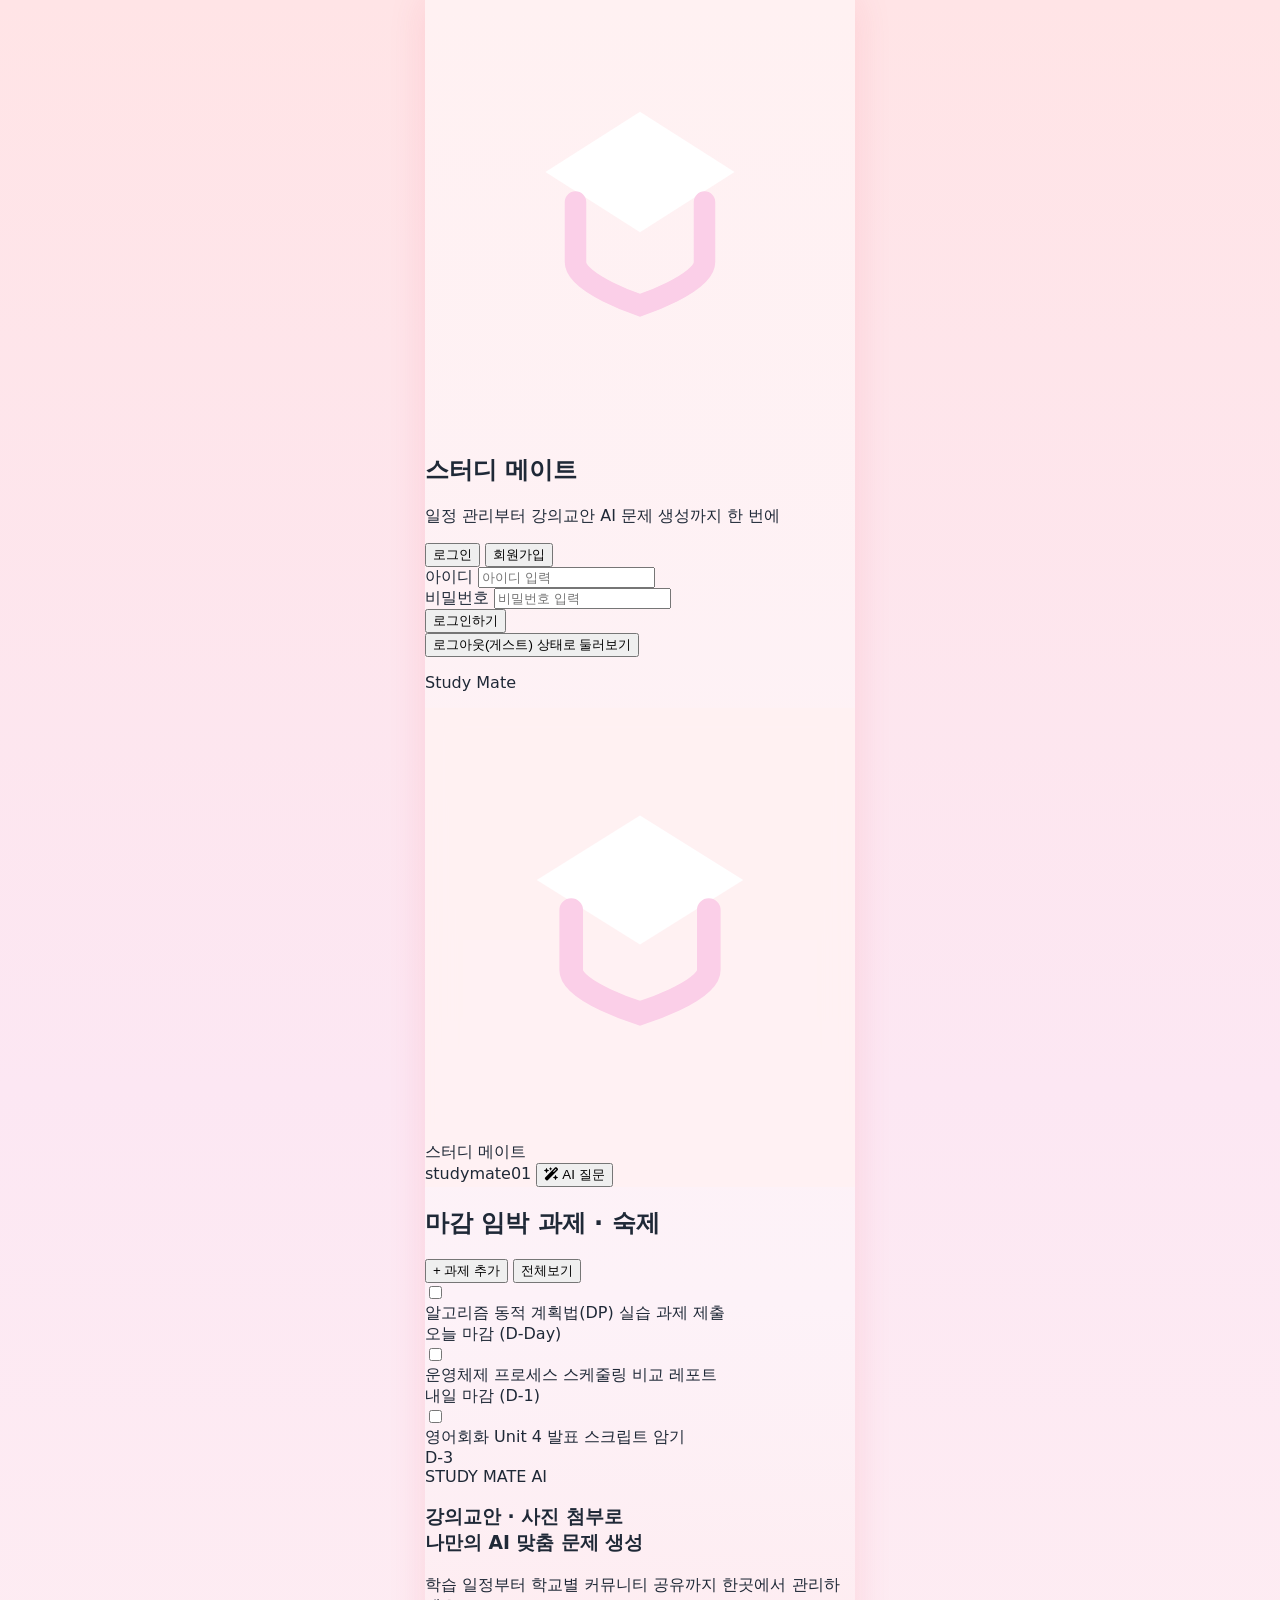
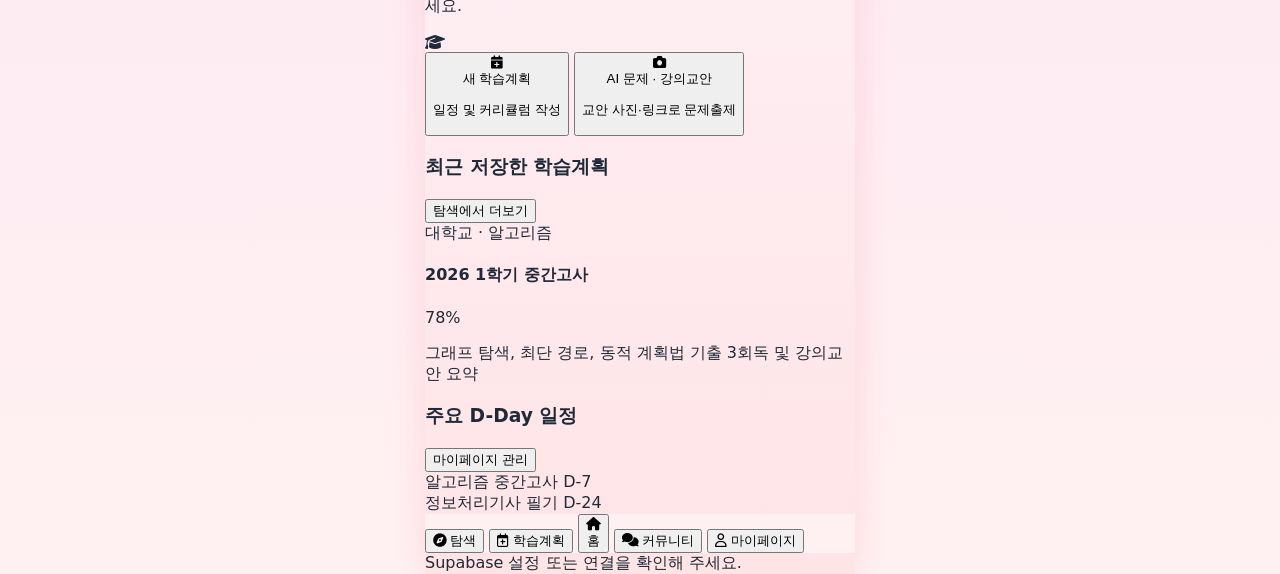
==== commit 28fcda25: "Integrate StudyMate with Supabase and username authentication" ====
--- a/index.html
+++ b/index.html
@@ -8,6 +8,7 @@
   <link href="https://cdnjs.cloudflare.com/ajax/libs/font-awesome/6.5.1/css/all.min.css" rel="stylesheet">
   <style>
     @import url('https://cdn.jsdelivr.net/gh/orioncactus/pretendard/dist/web/static/pretendard.css');
+    .hidden { display: none !important; }
     * { box-sizing: border-box; -webkit-tap-highlight-color: transparent; }
     html, body {
       margin: 0;
@@ -84,7 +85,7 @@
       </div>
     </div>
 
-    <!-- 2. 로그인 & 회원가입 화면 (이메일 없음 / 관리자 apple0000, PW 0000 전용) -->
+    <!-- 2. 로그인 & 회원가입 화면 -->
     <div id="auth-screen" class="fixed inset-0 max-w-[430px] mx-auto bg-gradient-to-b from-rose-50 to-pink-50 z-40 flex flex-col justify-between p-6 overflow-y-auto hidden">
       <div class="pt-6 text-center">
         <div class="w-14 h-14 mx-auto mb-3 rounded-2xl bg-gradient-to-tr from-rose-500 to-pink-500 text-white flex items-center justify-center shadow-lg shadow-pink-200">
@@ -103,36 +104,30 @@
           <button type="button" id="tab-btn-signup" onclick="switchAuthTab('signup')" class="btn-press py-2 rounded-lg text-rose-500">회원가입</button>
         </div>
 
-        <!-- 로그인 폼 (테스트 관리자 계정: apple0000 / 0000) -->
+        <!-- 로그인 폼 -->
         <form id="login-form" onsubmit="event.preventDefault(); handleLogin();" class="space-y-3.5">
           <div>
-            <div class="flex items-center justify-between mb-1">
-              <label class="text-xs font-bold text-slate-700">아이디</label>
-              <span class="text-[10px] font-bold text-rose-500 bg-pink-100 px-2 py-0.5 rounded-full">관리자 ID: apple0000</span>
-            </div>
-            <input type="text" id="login-id" required placeholder="아이디 입력" value="apple0000" class="w-full px-3.5 py-3 bg-white border border-pink-200 rounded-xl text-sm outline-none focus:ring-2 focus:ring-rose-400">
+            <label class="block text-xs font-bold text-slate-700 mb-1">아이디</label>
+            <input type="text" id="login-id" autocomplete="username" required placeholder="아이디 입력" class="w-full px-3.5 py-3 bg-white border border-pink-200 rounded-xl text-sm outline-none focus:ring-2 focus:ring-rose-400">
           </div>
           <div>
-            <div class="flex items-center justify-between mb-1">
-              <label class="text-xs font-bold text-slate-700">비밀번호</label>
-              <span class="text-[10px] text-rose-400">관리자 PW: 0000</span>
-            </div>
-            <input type="password" id="login-pw" required placeholder="비밀번호 입력" value="0000" class="w-full px-3.5 py-3 bg-white border border-pink-200 rounded-xl text-sm outline-none focus:ring-2 focus:ring-rose-400">
+            <label class="block text-xs font-bold text-slate-700 mb-1">비밀번호</label>
+            <input type="password" id="login-pw" autocomplete="current-password" required placeholder="비밀번호 입력" class="w-full px-3.5 py-3 bg-white border border-pink-200 rounded-xl text-sm outline-none focus:ring-2 focus:ring-rose-400">
           </div>
           <button type="submit" class="btn-press w-full py-3.5 bg-gradient-to-r from-rose-500 to-pink-500 text-white font-bold rounded-xl text-sm shadow-md shadow-pink-200">
             로그인하기
           </button>
         </form>
 
-        <!-- 회원가입 폼 (이메일 없음: 아이디, 비밀번호, 학교명, 학교 구분만 입력) -->
+        <!-- 회원가입 폼 -->
         <form id="signup-form" onsubmit="event.preventDefault(); handleSignup();" class="space-y-3 hidden">
           <div>
             <label class="block text-xs font-bold text-slate-700 mb-1">아이디 *</label>
-            <input type="text" id="signup-id" required placeholder="사용할 아이디 입력" class="w-full px-3.5 py-2.5 bg-white border border-pink-200 rounded-xl text-sm outline-none focus:ring-2 focus:ring-rose-400">
+            <input type="text" id="signup-id" autocomplete="username" required placeholder="사용할 아이디 입력" class="w-full px-3.5 py-2.5 bg-white border border-pink-200 rounded-xl text-sm outline-none focus:ring-2 focus:ring-rose-400">
           </div>
           <div>
             <label class="block text-xs font-bold text-slate-700 mb-1">비밀번호 *</label>
-            <input type="password" id="signup-pw" required placeholder="비밀번호 입력" class="w-full px-3.5 py-2.5 bg-white border border-pink-200 rounded-xl text-sm outline-none focus:ring-2 focus:ring-rose-400">
+            <input type="password" id="signup-pw" autocomplete="new-password" required placeholder="비밀번호 입력" class="w-full px-3.5 py-2.5 bg-white border border-pink-200 rounded-xl text-sm outline-none focus:ring-2 focus:ring-rose-400">
           </div>
           <div>
             <div class="flex justify-between items-center mb-1">
@@ -164,7 +159,7 @@
         </div>
       </div>
 
-      <p class="text-center text-[11px] text-rose-400 pb-2">Study Mate Admin & Student</p>
+      <p class="text-center text-[11px] text-rose-400 pb-2">Study Mate</p>
     </div>
 
     <!-- 3. 상단 고정 메인 헤더 -->
@@ -180,8 +175,8 @@
       </div>
 
       <div class="flex items-center gap-2">
-        <span id="header-user-badge" class="text-[11px] font-bold px-2.5 py-1 rounded-full bg-white text-rose-600 border border-pink-200 max-w-[140px] truncate">
-          apple0000 (관리자)
+        <span id="header-user-badge" class="text-[11px] font-bold px-2.5 py-1 rounded-full bg-white text-rose-600 border border-pink-200 max-w-[125px] truncate">
+          studymate01
         </span>
         <button onclick="openAiModal()" class="btn-press px-2.5 py-1.5 rounded-xl bg-gradient-to-r from-rose-500 to-pink-500 text-white text-[11px] font-bold flex items-center gap-1 shadow-sm shrink-0">
           <i class="fa-solid fa-wand-magic-sparkles text-pink-100"></i>
@@ -379,12 +374,11 @@
       <section id="tab-mypage" class="p-4 space-y-4 hidden animate-fade">
         <div class="bg-white/95 p-4 rounded-2xl border border-pink-200/80 shadow-sm flex items-center gap-3.5">
           <div class="w-12 h-12 rounded-2xl bg-gradient-to-tr from-rose-500 to-pink-500 text-white flex items-center justify-center font-extrabold text-lg shadow-sm">
-            A
+            S
           </div>
           <div class="flex-1 min-w-0">
             <div class="flex items-center gap-1.5">
-              <h3 id="mypage-username" class="font-extrabold text-slate-900 text-sm truncate">apple0000</h3>
-              <span id="mypage-role-badge" class="text-[10px] font-extrabold px-2 py-0.5 rounded-full bg-rose-500 text-white">관리자</span>
+              <h3 id="mypage-username" class="font-extrabold text-slate-900 text-sm truncate">studymate01</h3>
               <span id="mypage-school-badge" class="text-[10px] font-bold px-2 py-0.5 rounded-full bg-pink-50 text-rose-600 border border-pink-200">대학교</span>
             </div>
             <p id="mypage-school-name" class="text-xs text-slate-500 mt-0.5 truncate">한국대학교 · 컴퓨터공학과</p>
@@ -462,7 +456,7 @@
           <button onclick="openMySubPage('members')" class="btn-press w-full px-4 py-3.5 flex items-center justify-between text-left">
             <div class="flex items-center gap-3">
               <i class="fa-solid fa-users text-rose-500 text-sm w-4 text-center"></i>
-              <span class="text-xs font-bold text-slate-800">가입 회원 목록 보기 (관리자)</span>
+              <span class="text-xs font-bold text-slate-800">가입 회원 목록 보기</span>
             </div>
             <i class="fa-solid fa-chevron-right text-xs text-pink-300"></i>
           </button>
@@ -749,30 +743,18 @@
 
   </div>
 
+  <script src="https://cdn.jsdelivr.net/npm/@supabase/supabase-js@2"></script>
+  <script src="js/supabase-config.js"></script>
+  <script src="js/supabase-plans.js"></script>
   <script>
-    const DEPLOYMENT_ID = "AKfycbzgTn1ytXFFZ6TdbdvdmZXSunY9vV1-k09HYzytOPAORvD-h_dX8nRFRRLyHFZVvyS2Dw";
-    const API_URL = "https://script.google.com/macros/s/AKfycbzgTn1ytXFFZ6TdbdvdmZXSunY9vV1-k09HYzytOPAORvD-h_dX8nRFRRLyHFZVvyS2Dw/exec";
-    const LIBRARY_URL = "https://script.google.com/macros/library/d/1VbNEjPvnzimTvF9OwDm9AC4GeHEr-folofKdNJZIHE7onH4tccv_njQH/3";
-
-    // 관리자 계정 상수 설정 (apple0000 / 0000)
-    const ADMIN_ID = "apple0000";
-    const ADMIN_PW = "0000";
-
     const state = {
       exploreFilter: 'all',
-      currentCommFilter: 'all',
-      activePostId: null,
-      likedPosts: {},
       user: {
-        id: 'apple0000',
+        id: 'studymate01',
         schoolName: '한국대학교 · 컴퓨터공학과',
         schoolType: '대학교',
-        isAdmin: true,
         isGuest: false
       },
-      registeredUsers: [
-        { '가입일시': '2026-11-21 10:00:00', '아이디': 'apple0000', '학교명': '한국대학교 (관리자)', '학교구분': '대학교' }
-      ],
       homeworks: [
         { id: 1, subject: '알고리즘', title: '동적 계획법(DP) 실습 과제 제출', dday: 0, dueLabel: '오늘 마감 (D-Day)', done: false },
         { id: 2, subject: '운영체제', title: '프로세스 스케줄링 비교 레포트', dday: 1, dueLabel: '내일 마감 (D-1)', done: false },
@@ -845,10 +827,7 @@
           author: '익명 (컴공 24)',
           time: '12분 전',
           likes: 18,
-          commentList: [
-            { id: 1, author: '익명', text: '저도 방금 PDF 올려서 문제 만들어봤는데 퀄리티 좋네요!', time: '8분 전' },
-            { id: 2, author: 'algo_master', text: 'DP 파트 기출 정리본도 공유 가능할까요?', time: '3분 전' }
-          ]
+          comments: 4
         },
         {
           id: 302,
@@ -862,13 +841,144 @@
           author: '익명 (고2)',
           time: '45분 전',
           likes: 27,
-          commentList: [
-            { id: 3, author: '익명', text: '사인법칙 코사인법칙 변형문제 뽑아보니까 도움 많이 돼요!', time: '20분 전' }
-          ]
+          comments: 6
         }
       ],
       selectedPostTags: []
     };
+
+    const initial = structuredClone(state);
+    let activeUser;
+    let authBusy = false;
+    let savingPlan = false;
+    const pendingPlanUpdates = new Set();
+    const db = window.studyMateData;
+
+    function value(id) { return document.getElementById(id).value; }
+
+    function reportFailure(message) {
+      showToast(message);
+    }
+
+    function showAuthError(message) {
+      if (message) showToast(message);
+    }
+
+    async function authAction(action) {
+      if (!db || authBusy) return;
+      authBusy = true;
+      try {
+        await action();
+      } catch (error) {
+        const messages = {
+          invalid_credentials: '아이디 또는 비밀번호가 맞지 않습니다.',
+          username_taken: '이미 사용 중인 아이디입니다.',
+          invalid_input: '아이디는 3~60자의 한글, 영문, 숫자, 점, 밑줄 또는 하이픈으로 입력해 주세요.',
+          weak_password: '비밀번호는 8자 이상으로 설정해 주세요.',
+          auth_rate_limit: '시도가 너무 많습니다. 잠시 후 다시 시도해 주세요.'
+        };
+        showAuthError(messages[error.code] || '요청을 완료하지 못했습니다. 잠시 후 다시 시도해 주세요.');
+      } finally {
+        authBusy = false;
+      }
+    }
+
+    async function loadAccount(user) {
+      const [plans, items, profile] = await Promise.all([
+        window.studyMatePlans.list(), db.items(), user.is_anonymous ? null : db.profile(user)
+      ]);
+      activeUser = user;
+      const saved = kind => items.filter(item => item.kind === kind).map(item => item.data);
+      state.plans = plans;
+      state.homeworks = saved('homework').map(h => {
+        const dday = daysUntil(h.due);
+        return {...h, dday, dueLabel: dday === 0 ? '오늘 마감 (D-Day)' : 'D-' + dday};
+      });
+      state.ddays = saved('dday').map(d => ({...d, ddayText: dayLabel(d.date)}));
+      state.aiQuizzes = saved('quiz');
+      state.preferences = saved('preferences')[0] || {id: 0, deadlines: true, comments: true};
+      state.lastGeneratedQuiz = null;
+      state.selectedPostTags = [];
+      state.posts = [];
+      state.user = profile
+        ? {id: profile.display_name, schoolName: profile.school_name, schoolType: profile.school_type, isGuest: false}
+        : {id: '게스트', schoolName: '게스트 모드', schoolType: '둘러보기', isGuest: true};
+      document.getElementById('explore-search-input').value = '';
+      filterExplore('all');
+      enterMainApp();
+      await refreshCommunity();
+    }
+
+    function resetAccount() {
+      activeUser = null;
+      Object.assign(state, structuredClone(initial), {
+        plans: [], homeworks: [], ddays: [], aiQuizzes: [], posts: [],
+        lastGeneratedQuiz: null, preferences: null
+      });
+    }
+
+    function daysUntil(date) {
+      const today = new Date();
+      const [year, month, day] = date.split('-').map(Number);
+      return Math.max(0, (Date.UTC(year, month - 1, day)
+        - Date.UTC(today.getFullYear(), today.getMonth(), today.getDate())) / 86400000);
+    }
+
+    function dayLabel(date) {
+      const days = daysUntil(date);
+      return days ? 'D-' + days : 'D-Day';
+    }
+
+    function defaultDate(days) {
+      const date = new Date();
+      date.setDate(date.getDate() + days);
+      return [date.getFullYear(), date.getMonth() + 1, date.getDate()]
+        .map(part => String(part).padStart(2, '0')).join('-');
+    }
+
+    const pendingItems = new Set();
+    async function saveItem(kind, item, pendingKey = item.id) {
+      if (!activeUser) return false;
+      const key = kind + ':' + pendingKey;
+      if (pendingItems.has(key)) return false;
+      pendingItems.add(key);
+      const user = activeUser;
+      try {
+        await db.saveItem(user.id, kind, item);
+        return activeUser === user;
+      } catch {
+        reportFailure('저장하지 못했습니다. 다시 시도해 주세요.');
+        return false;
+      } finally {
+        pendingItems.delete(key);
+      }
+    }
+
+    function renderPlanViews() {
+      renderHomeRecentPlan();
+      renderExplore();
+      renderMyPage();
+    }
+
+    function escapePlanText(value) {
+      const entities = { '&': '&amp;', '<': '&lt;', '>': '&gt;', '"': '&quot;', "'": '&#39;' };
+      return String(value).replace(/[&<>"']/g, character => entities[character]);
+    }
+
+    async function updateSavedPlan(plan, changes) {
+      if (pendingPlanUpdates.has(plan.id)) return false;
+      pendingPlanUpdates.add(plan.id);
+      try {
+        Object.assign(plan, await window.studyMatePlans.update(plan.id, changes));
+        return true;
+      } catch (error) {
+        console.error(error);
+        showToast('학습계획을 수정하지 못했습니다. 다시 시도해 주세요.');
+        return false;
+      } finally {
+        pendingPlanUpdates.delete(plan.id);
+      }
+    }
 
     function showToast(msg) {
       const el = document.getElementById('toast-msg');
@@ -879,57 +989,12 @@
     }
 
     // ---------------------------------------------------------
-    // 백그라운드 동기화
+    // 백그라운드 동기화 (UI 문구 노출 없음)
     // ---------------------------------------------------------
-    async function syncBackendData() {
-      if (!API_URL) return;
-      try {
-        const res = await fetch(API_URL);
-        const result = await res.json();
-        if (result.status === 'success') {
-          if (Array.isArray(result.users)) {
-            state.registeredUsers = result.users;
-          }
-          if (Array.isArray(result.posts) && result.posts.length > 0) {
-            const badgeMap = { univ: '대학교', high: '고등학교', mid: '중학교', etc: '자격증·N수' };
-            const existingCommentMap = {};
-            state.posts.forEach(p => { existingCommentMap[String(p.id)] = p.commentList || []; });
-
-            state.posts = result.posts.map(row => {
-              const postId = row['ID'] || Date.now();
-              return {
-                id: postId,
-                schoolType: row['학교구분'] || 'univ',
-                schoolBadge: badgeMap[row['학교구분']] || row['학교구분'] || '대학교',
-                schoolName: row['학교명'] || '미입력',
-                subject: row['과목명'] || '',
-                exam: row['시험명'] || '',
-                tags: row['해시태그'] ? String(row['해시태그']).split(',').map(t => t.trim()).filter(Boolean) : [],
-                content: row['내용'] || '',
-                author: row['작성자'] || '익명',
-                time: row['작성일시'] || '방금 전',
-                likes: Number(row['좋아요'] || 0),
-                commentList: existingCommentMap[String(postId)] || []
-              };
-            });
-            renderCommunityPosts(state.currentCommFilter);
-            if (state.activePostId) renderPostDetail(state.activePostId);
-          }
-        }
-      } catch (err) {
-        console.error(err);
-      }
-    }
-
     // ---------------------------------------------------------
     // 앱 실행 스플래시 & 초기화
     // ---------------------------------------------------------
     window.addEventListener('DOMContentLoaded', () => {
-      try {
-        const savedLikes = localStorage.getItem('studymate_liked_posts');
-        if (savedLikes) state.likedPosts = JSON.parse(savedLikes);
-      } catch (e) {}
-
       let progress = 0;
       const bar = document.getElementById('loading-bar');
       const timer = setInterval(() => {
@@ -942,19 +1007,22 @@
             splash.classList.add('opacity-0');
             setTimeout(() => {
               splash.classList.add('hidden');
-              document.getElementById('auth-screen').classList.remove('hidden');
+              if (!activeUser) document.getElementById('auth-screen').classList.remove('hidden');
             }, 400);
           }, 250);
         }
       }, 180);
 
       renderAll();
-      syncBackendData();
-      setInterval(syncBackendData, 5000);
+      if (!db) showAuthError('Supabase 설정 또는 연결을 확인해 주세요.');
+      if (db) authAction(async () => {
+        const session = await db.session();
+        if (session && !session.user.is_anonymous) await loadAccount(session.user);
+      });
     });
 
     // ---------------------------------------------------------
-    // 로그인 & 회원가입 (관리자 apple0000 / PW 0000 전용)
+    // 로그인 & 회원가입
     // ---------------------------------------------------------
     function switchAuthTab(mode) {
       const loginForm = document.getElementById('login-form');
@@ -976,104 +1044,97 @@
     }
 
     function handleLogin() {
-      const id = document.getElementById('login-id').value.trim();
-      const pw = document.getElementById('login-pw').value.trim();
-
-      if (!id || !pw) {
-        return alert('아이디와 비밀번호를 입력하세요.');
-      }
-
-      // 관리자 계정(apple0000)은 비밀번호가 0000일 때만 로그인 허용
-      if (id === ADMIN_ID) {
-        if (pw !== ADMIN_PW) {
-          return alert('관리자 계정(apple0000)은 비밀번호 0000으로만 로그인할 수 있습니다.');
+      return authAction(async () => {
+        const session = await db.session();
+        let transfer;
+        if (session?.user.is_anonymous) {
+          if (!confirm('이 브라우저의 게스트 학습 데이터를 입력한 이메일 계정으로 옮기고 로그인할까요?')) return;
+          transfer = await db.rpc('issue_transfer');
         }
-        state.user = {
-          id: ADMIN_ID,
-          schoolName: '한국대학교 · 컴퓨터공학과',
-          schoolType: '대학교',
-          isAdmin: true,
-          isGuest: false
-        };
-        enterMainApp();
-        showToast('관리자(apple0000) 모드로 로그인되었습니다.');
-        return;
-      }
-
-      // 일반 가입 계정 로그인 처리
-      state.user.id = id;
-      state.user.isAdmin = false;
-      state.user.isGuest = false;
-      enterMainApp();
-    }
-
-    async function handleSignup() {
-      const userId = document.getElementById('signup-id').value.trim();
-      const password = document.getElementById('signup-pw').value.trim();
-      const schoolName = document.getElementById('signup-school').value.trim() || '소속 미입력';
-      const schoolType = document.getElementById('signup-type').value;
-
-      if (!userId || !password) return alert('아이디와 비밀번호를 입력하세요.');
-      if (userId === ADMIN_ID && password !== ADMIN_PW) {
-        return alert('관리자 계정(apple0000)의 비밀번호는 0000만 사용할 수 있습니다.');
-      }
-
-      state.user = {
-        id: userId,
-        schoolName,
-        schoolType,
-        isAdmin: userId === ADMIN_ID,
-        isGuest: false
-      };
-      state.registeredUsers.push({
-        '가입일시': new Date().toLocaleString(),
-        '아이디': userId,
-        '학교명': schoolName,
-        '학교구분': schoolType
+        const user = await db.login(value('login-id').trim(), value('login-pw'));
+        document.getElementById('login-pw').value = '';
+        if (transfer) {
+          try {
+            await db.rpc('claim_transfer', {transfer_token: transfer});
+          } catch {
+            sessionStorage.setItem('studymate-pending-transfer', JSON.stringify({token: transfer, recipient: user.id}));
+            showToast('게스트 데이터 이전을 완료하지 못했습니다. 5분 안에 다시 로그인해 주세요.');
+          }
+        } else {
+          const pending = JSON.parse(sessionStorage.getItem('studymate-pending-transfer') || 'null');
+          if (pending?.recipient === user.id) {
+            try { await db.rpc('claim_transfer', {transfer_token: pending.token}); }
+            finally { sessionStorage.removeItem('studymate-pending-transfer'); }
+          }
+        }
+        await loadAccount(user);
       });
-
-      enterMainApp();
-
-      if (API_URL) {
-        try {
-          await fetch(API_URL, {
-            method: 'POST',
-            mode: 'no-cors',
-            headers: { 'Content-Type': 'application/json' },
-            body: JSON.stringify({
-              action: 'signup',
-              deploymentId: DEPLOYMENT_ID,
-              userId,
-              password,
-              schoolName,
-              schoolType
-            })
-          });
-          setTimeout(syncBackendData, 1500);
-        } catch (err) {
-          console.error(err);
-        }
-      }
+    }
+
+    function handleSignup() {
+      return authAction(async () => {
+        const username = value('signup-id').trim();
+        await db.signup(username, value('signup-pw'), {
+          schoolName: value('signup-school').trim(),
+          schoolType: value('signup-type')
+        });
+        document.getElementById('signup-pw').value = '';
+        document.getElementById('login-id').value = username;
+        switchAuthTab('login');
+        showAuthError('가입이 완료되었습니다. 같은 아이디와 비밀번호로 로그인해 주세요.');
+      });
     }
 
     function handleGuestLogin() {
-      state.user = { id: '게스트', schoolName: '게스트 모드', schoolType: '둘러보기', isAdmin: false, isGuest: true };
-      enterMainApp();
-    }
-
-    function handleLogout() {
-      document.getElementById('login-id').value = ADMIN_ID;
-      document.getElementById('login-pw').value = '';
-      document.getElementById('auth-screen').classList.remove('hidden');
+      return authAction(async () => {
+        const session = await db.session();
+        await loadAccount(session?.user || await db.guest());
+      });
+    }
+
+    async function handleLogout() {
+      if (savingPlan || pendingItems.size || pendingPlanUpdates.size || posting || commenting || pendingLikes.size) return showToast('저장이 끝난 후 로그아웃해 주세요.');
+      if (!activeUser || authBusy) return;
+      if (activeUser.is_anonymous) {
+        resetAccount();
+        document.getElementById('auth-screen').classList.remove('hidden');
+      } else {
+        await authAction(async () => {
+          await db.logout();
+          resetAccount();
+          document.getElementById('auth-screen').classList.remove('hidden');
+        });
+      }
+      if (activeUser) return;
+      document.querySelectorAll('[id$="-modal"]').forEach(modal => modal.classList.add('hidden'));
+      document.querySelectorAll('form').forEach(form => form.reset());
+      document.getElementById('plan-file-label').textContent = '첨부된 파일 없음 (PDF, DOCX, PPT)';
+      closePostDetail();
+      clearPrivateDrafts();
+      renderAll();
+    }
+
+    function clearPrivateDrafts() {
+      for (const id of ['hw-subject', 'hw-title', 'hw-due', 'dday-title-input', 'dday-date-input',
+                        'ai-keyword-input', 'ai-material-url', 'ai-photo-input', 'explore-search-input']) {
+        document.getElementById(id).value = '';
+      }
+      for (const id of ['ai-result-content', 'ai-file-name', 'mysubpage-body', 'explore-detail-body']) {
+        document.getElementById(id).textContent = '';
+      }
+      document.getElementById('ai-photo-preview').removeAttribute('src');
+      document.getElementById('ai-upload-placeholder').classList.remove('hidden');
+      for (const id of ['ai-preview-box', 'ai-result-box', 'ai-photo-preview']) {
+        document.getElementById(id).classList.add('hidden');
+      }
     }
 
     function enterMainApp() {
       document.getElementById('auth-screen').classList.add('hidden');
-      document.getElementById('header-user-badge').innerText = state.user.isAdmin
-        ? `${state.user.id} (관리자)`
-        : state.user.id;
+      document.getElementById('header-user-badge').innerText = state.user.id;
       renderAll();
       switchTab('home');
+
     }
 
     // ---------------------------------------------------------
@@ -1102,10 +1163,7 @@
         document.getElementById(`nav-${tabName}`).className = 'btn-press flex flex-col items-center justify-center flex-1 text-rose-600 py-1 font-extrabold';
       }
 
-      if (tabName === 'plan') {
-        document.getElementById('plan-form').reset();
-        document.getElementById('plan-file-label').innerText = '첨부된 파일 없음 (PDF, DOCX, PPT)';
-      }
+      if (tabName === 'community') refreshCommunity();
     }
 
     // ---------------------------------------------------------
@@ -1116,7 +1174,7 @@
       renderHomeRecentPlan();
       renderDdays();
       renderExplore();
-      selectCommSchoolTab(state.currentCommFilter);
+      selectCommSchoolTab('all');
       renderMyPage();
     }
 
@@ -1138,24 +1196,28 @@
             <input type="checkbox" onchange="toggleHomework(${hw.id})" class="w-4 h-4 rounded text-rose-500">
             <div class="min-w-0">
               <div class="flex items-center gap-1.5">
-                <span class="text-[10px] font-bold text-rose-600 bg-white px-1.5 py-0.5 rounded border border-pink-200">${hw.subject}</span>
-                <span class="text-xs font-bold text-slate-800 truncate">${hw.title}</span>
+                <span class="text-[10px] font-bold text-rose-600 bg-white px-1.5 py-0.5 rounded border border-pink-200">${escapePlanText(hw.subject)}</span>
+                <span class="text-xs font-bold text-slate-800 truncate">${escapePlanText(hw.title)}</span>
               </div>
             </div>
           </label>
           <span class="text-[10px] font-extrabold px-2 py-0.5 rounded-full shrink-0 ${hw.dday === 0 ? 'bg-rose-500 text-white' : 'bg-pink-100 text-rose-700'}">
-            ${hw.dueLabel}
+            ${escapePlanText(hw.dueLabel)}
           </span>
         </div>
       `).join('');
     }
 
-    function toggleHomework(id) {
+    async function toggleHomework(id) {
       const target = state.homeworks.find(h => h.id === id);
-      if (target) {
-        target.done = !target.done;
-        if (target.done) target.dueLabel = '완료됨';
-      }
+      if (!target) return;
+      const edited = {...target, done: !target.done};
+      if (!await saveItem('homework', edited)) {
+        renderUrgentHomeworks();
+        renderAllHomeworkModal();
+        return;
+      }
+      Object.assign(target, edited);
       renderUrgentHomeworks();
       renderMyPage();
       renderAllHomeworkModal();
@@ -1164,32 +1226,24 @@
     function openHomeworkModal() { document.getElementById('homework-modal').classList.remove('hidden'); }
     function closeHomeworkModal() { document.getElementById('homework-modal').classList.add('hidden'); }
 
-    function addHomework() {
+    async function addHomework() {
       const subject = document.getElementById('hw-subject').value.trim();
       const title = document.getElementById('hw-title').value.trim();
       const due = document.getElementById('hw-due').value;
       if (!subject || !title) return alert('과목명과 과제 제목을 입력하세요.');
 
-      let diffDays = 2;
-      if (due) {
-        const diff = Math.ceil((new Date(due) - new Date()) / (1000 * 60 * 60 * 24));
-        diffDays = Math.max(0, diff);
-      }
-
-      state.homeworks.unshift({
-        id: Date.now(),
-        subject,
-        title,
-        dday: diffDays,
-        dueLabel: diffDays === 0 ? '오늘 마감 (D-Day)' : `D-${diffDays}`,
-        done: false
-      });
+      const dueDate = due || defaultDate(2);
+      const homework = { id: Date.now(), subject, title, due: dueDate,
+        dday: daysUntil(dueDate), dueLabel: dayLabel(dueDate), done: false };
+      if (!await saveItem('homework', homework, 'new')) return;
+      state.homeworks.unshift(homework);
 
       document.getElementById('hw-subject').value = '';
       document.getElementById('hw-title').value = '';
       closeHomeworkModal();
       renderUrgentHomeworks();
       renderAllHomeworkModal();
+      renderMyPage();
       showToast('새 과제가 등록되었습니다.');
     }
 
@@ -1206,11 +1260,11 @@
           <label class="flex items-center gap-3 cursor-pointer">
             <input type="checkbox" ${hw.done ? 'checked' : ''} onchange="toggleHomework(${hw.id})" class="w-4 h-4 rounded text-rose-500">
             <div>
-              <span class="text-[10px] font-bold text-rose-600">${hw.subject}</span>
-              <p class="text-xs font-bold text-slate-900 ${hw.done ? 'line-through' : ''}">${hw.title}</p>
+              <span class="text-[10px] font-bold text-rose-600">${escapePlanText(hw.subject)}</span>
+              <p class="text-xs font-bold text-slate-900 ${hw.done ? 'line-through' : ''}">${escapePlanText(hw.title)}</p>
             </div>
           </label>
-          <span class="text-[11px] font-extrabold text-rose-600">${hw.dueLabel}</span>
+          <span class="text-[11px] font-extrabold text-rose-600">${escapePlanText(hw.dueLabel)}</span>
         </div>
       `).join('');
     }
@@ -1218,27 +1272,30 @@
     function renderHomeRecentPlan() {
       const latest = state.plans[0];
       const box = document.getElementById('home-recent-plan-card');
-      if (!latest) return;
+      if (!latest) {
+        box.textContent = '아직 저장한 학습계획이 없습니다.';
+        return;
+      }
       box.innerHTML = `
         <div class="flex justify-between items-start mb-2">
           <div>
-            <span class="text-[10px] font-bold bg-pink-100 text-rose-700 px-2 py-0.5 rounded">${latest.category} · ${latest.subject}</span>
-            <h4 class="font-extrabold text-slate-900 text-sm mt-1">${latest.exam}</h4>
+            <span class="text-[10px] font-bold bg-pink-100 text-rose-700 px-2 py-0.5 rounded">${escapePlanText(latest.category)} · ${escapePlanText(latest.subject)}</span>
+            <h4 class="font-extrabold text-slate-900 text-sm mt-1">${escapePlanText(latest.exam)}</h4>
           </div>
           <span class="text-xs font-extrabold text-rose-600">${latest.progress}%</span>
         </div>
         <div class="w-full h-1.5 bg-pink-200/70 rounded-full overflow-hidden mb-2">
           <div class="h-full bg-gradient-to-r from-rose-500 to-pink-500" style="width:${latest.progress}%"></div>
         </div>
-        <p class="text-[11px] text-slate-600 line-clamp-1">${latest.content}</p>
+        <p class="text-[11px] text-slate-600 line-clamp-1">${escapePlanText(latest.content)}</p>
       `;
     }
 
     function renderDdays() {
       const html = state.ddays.map(d => `
         <div class="bg-rose-50/70 p-3 rounded-xl border border-pink-100 flex items-center justify-between">
-          <span class="text-xs font-bold text-slate-800 truncate pr-2">${d.title}</span>
-          <span class="text-xs font-extrabold text-rose-600 bg-white border border-pink-200 px-2 py-0.5 rounded-lg shrink-0">${d.ddayText}</span>
+          <span class="text-xs font-bold text-slate-800 truncate pr-2">${escapePlanText(d.title)}</span>
+          <span class="text-xs font-extrabold text-rose-600 bg-white border border-pink-200 px-2 py-0.5 rounded-lg shrink-0">${escapePlanText(d.ddayText)}</span>
         </div>
       `).join('');
       document.getElementById('home-dday-grid').innerHTML = html;
@@ -1247,16 +1304,14 @@
 
     function openDdayModal() { document.getElementById('dday-modal').classList.remove('hidden'); }
     function closeDdayModal() { document.getElementById('dday-modal').classList.add('hidden'); }
-    function saveNewDday() {
+    async function saveNewDday() {
       const title = document.getElementById('dday-title-input').value.trim();
       const dateVal = document.getElementById('dday-date-input').value;
       if (!title) return alert('D-Day 이름을 입력하세요.');
-      let ddayText = 'D-14';
-      if (dateVal) {
-        const diff = Math.ceil((new Date(dateVal) - new Date()) / (1000 * 60 * 60 * 24));
-        ddayText = diff <= 0 ? 'D-Day' : `D-${diff}`;
-      }
-      state.ddays.push({ id: Date.now(), title, ddayText });
+      const date = dateVal || defaultDate(14);
+      const item = {id: Date.now(), title, date, ddayText: dayLabel(date)};
+      if (!await saveItem('dday', item, 'new')) return;
+      state.ddays.push(item);
       document.getElementById('dday-title-input').value = '';
       closeDdayModal();
       renderDdays();
@@ -1269,40 +1324,54 @@
       }
     }
 
-    function handleSavePlan() {
+    async function handleSavePlan() {
+      if (savingPlan || !activeUser) return;
       const category = document.getElementById('plan-category').value;
       const school = document.getElementById('plan-school').value.trim() || '소속 미입력';
       const subject = document.getElementById('plan-subject').value.trim();
       const exam = document.getElementById('plan-exam').value.trim();
-      const start = document.getElementById('plan-start').value || '2026.11.21';
-      const end = document.getElementById('plan-end').value || '2026.12.05';
+      if (!subject || !exam) return showToast('과목명과 시험·목표명을 입력하세요.');
+      const start = value('plan-start') || defaultDate(0);
+      const end = value('plan-end');
+      if (end && end < start) return showToast('종료일은 시작일보다 빠를 수 없습니다.');
       const content = document.getElementById('plan-content').value.trim();
-      const fileLabel = document.getElementById('plan-file-label').innerText;
-      const urlVal = document.getElementById('plan-url-input').value.trim();
-
-      state.plans.unshift({
-        id: Date.now(),
+      const file = document.getElementById('plan-file-input').files[0];
+      if (file && file.size > 10 * 1024 * 1024) return showToast('첨부는 10MB까지 가능합니다.');
+      const urlVal = value('plan-url-input').trim();
+      if (urlVal && !safeWebLink(urlVal)) return showToast('자료 링크는 http 또는 https 주소를 입력해 주세요.');
+
+      const plan = {
         category,
         school,
         subject,
         exam,
-        period: `${start} ~ ${end}`,
+        period: end ? `${start} ~ ${end}` : start,
         content,
         progress: 10,
         favorite: false,
-        attachment: fileLabel.includes('없음') ? '' : fileLabel,
+        attachment: file?.name || '',
         url: urlVal
-      });
-
-      renderHomeRecentPlan();
-      renderExplore();
-      renderMyPage();
-      showToast('새 학습계획이 저장되었습니다.');
-      switchTab('home');
+      };
+
+      savingPlan = true;
+      try {
+        const saved = await window.studyMatePlans.create(plan, file);
+        state.plans.unshift(saved);
+        renderPlanViews();
+        switchTab('home');
+        document.getElementById('plan-form').reset();
+        document.getElementById('plan-file-label').textContent = '첨부 파일 없음';
+        showToast('새 학습계획이 저장되었습니다. 탐색에서도 확인할 수 있어요.');
+      } catch (error) {
+        console.error(error);
+        showToast('학습계획을 저장하지 못했습니다. 다시 시도해 주세요.');
+      } finally {
+        savingPlan = false;
+      }
     }
 
     // ---------------------------------------------------------
-    // 탐색 탭
+    // 탐색 탭 (버튼 프레스 상호작용 + 상세/퀴즈 모달)
     // ---------------------------------------------------------
     function filterExplore(type) {
       state.exploreFilter = type;
@@ -1315,17 +1384,19 @@
       renderExplore();
     }
 
-    function toggleFavoriteItem(kind, id) {
+    async function toggleFavoriteItem(kind, id) {
       if (kind === 'plan') {
         const item = state.plans.find(p => p.id === id);
         if (item) {
-          item.favorite = !item.favorite;
+          if (!await updateSavedPlan(item, { favorite: !item.favorite })) return;
           showToast(item.favorite ? '즐겨찾기에 추가했습니다.' : '즐겨찾기를 해제했습니다.');
         }
       } else {
         const item = state.aiQuizzes.find(q => q.id === id);
         if (item) {
-          item.favorite = !item.favorite;
+          const edited = {...item, favorite: !item.favorite};
+          if (!await saveItem('quiz', edited)) return;
+          Object.assign(item, edited);
           showToast(item.favorite ? '즐겨찾기에 추가했습니다.' : '즐겨찾기를 해제했습니다.');
         }
       }
@@ -1348,17 +1419,17 @@
         htmlList.push(...filteredPlans.map(p => `
           <div class="bg-white/95 p-4 rounded-2xl border border-pink-200/80 shadow-sm space-y-2.5">
             <div class="flex justify-between items-center">
-              <span class="text-[10px] font-bold bg-pink-100 text-rose-700 px-2 py-0.5 rounded">${p.category} · ${p.subject}</span>
-              <span class="text-[11px] font-bold text-slate-400">${p.period}</span>
+              <span class="text-[10px] font-bold bg-pink-100 text-rose-700 px-2 py-0.5 rounded">${escapePlanText(p.category)} · ${escapePlanText(p.subject)}</span>
+              <span class="text-[11px] font-bold text-slate-400">${escapePlanText(p.period)}</span>
             </div>
             <div class="flex items-center justify-between">
-              <h4 class="font-extrabold text-slate-900 text-sm">${p.exam}</h4>
+              <h4 class="font-extrabold text-slate-900 text-sm">${escapePlanText(p.exam)}</h4>
               <span class="text-xs font-extrabold text-rose-600">${p.progress}%</span>
             </div>
             <div class="w-full h-1.5 bg-pink-100 rounded-full overflow-hidden">
               <div class="h-full bg-gradient-to-r from-rose-500 to-pink-500" style="width:${p.progress}%"></div>
             </div>
-            <p class="text-xs text-slate-600 line-clamp-2">${p.content}</p>
+            <p class="text-xs text-slate-600 line-clamp-2">${escapePlanText(p.content)}</p>
             <div class="grid grid-cols-3 gap-1.5 pt-1.5 border-t border-pink-100">
               <button onclick="openPlanDetailModal(${p.id})" class="btn-press py-2 rounded-xl bg-rose-500 text-white text-[11px] font-bold">
                 <i class="fa-solid fa-sliders mr-1"></i>상세 · 진도
@@ -1366,7 +1437,7 @@
               <button onclick="toggleFavoriteItem('plan', ${p.id})" class="btn-press py-2 rounded-xl bg-pink-50 text-rose-600 border border-pink-200 text-[11px] font-bold">
                 <i class="${p.favorite ? 'fa-solid text-rose-500' : 'fa-regular'} fa-heart mr-1"></i>찜하기
               </button>
-              <button onclick="shareExploreItem('${p.subject} - ${p.exam}')" class="btn-press py-2 rounded-xl bg-slate-50 text-slate-700 border border-slate-200 text-[11px] font-bold">
+              <button onclick="sharePlan(${p.id})" class="btn-press py-2 rounded-xl bg-slate-50 text-slate-700 border border-slate-200 text-[11px] font-bold">
                 <i class="fa-solid fa-share-nodes mr-1"></i>공유
               </button>
             </div>
@@ -1378,17 +1449,17 @@
         const filteredAi = state.aiQuizzes.filter(q => {
           if (type === 'fav' && !q.favorite) return false;
           if (!keyword) return true;
-          return `${q.title} ${q.keyword} ${q.summary}`.toLowerCase().includes(keyword);
+          return `${escapePlanText(q.title)} ${q.keyword} ${escapePlanText(q.summary)}`.toLowerCase().includes(keyword);
         });
 
         htmlList.push(...filteredAi.map(q => `
           <div class="bg-white/95 p-4 rounded-2xl border border-pink-200/80 shadow-sm space-y-2.5">
             <div class="flex justify-between items-center">
               <span class="text-[10px] font-bold bg-rose-100 text-rose-700 px-2 py-0.5 rounded">AI 생성 문제지</span>
-              <span class="text-[11px] text-slate-400">${q.date}</span>
-            </div>
-            <h4 class="font-extrabold text-slate-900 text-sm">${q.title}</h4>
-            <p class="text-xs text-slate-500">${q.summary}</p>
+              <span class="text-[11px] text-slate-400">${escapePlanText(q.date)}</span>
+            </div>
+            <h4 class="font-extrabold text-slate-900 text-sm">${escapePlanText(q.title)}</h4>
+            <p class="text-xs text-slate-500">${escapePlanText(q.summary)}</p>
             <div class="grid grid-cols-3 gap-1.5 pt-1.5 border-t border-pink-100">
               <button onclick="openQuizSolveModal(${q.id})" class="btn-press py-2 rounded-xl bg-gradient-to-r from-rose-500 to-pink-500 text-white text-[11px] font-bold">
                 <i class="fa-solid fa-play mr-1"></i>문제 풀기
@@ -1396,7 +1467,7 @@
               <button onclick="toggleFavoriteItem('ai', ${q.id})" class="btn-press py-2 rounded-xl bg-pink-50 text-rose-600 border border-pink-200 text-[11px] font-bold">
                 <i class="${q.favorite ? 'fa-solid text-rose-500' : 'fa-regular'} fa-heart mr-1"></i>찜하기
               </button>
-              <button onclick="shareExploreItem('${q.title}')" class="btn-press py-2 rounded-xl bg-slate-50 text-slate-700 border border-slate-200 text-[11px] font-bold">
+              <button onclick="shareQuiz(${q.id})" class="btn-press py-2 rounded-xl bg-slate-50 text-slate-700 border border-slate-200 text-[11px] font-bold">
                 <i class="fa-solid fa-share-nodes mr-1"></i>공유
               </button>
             </div>
@@ -1409,18 +1480,46 @@
         : `<div class="bg-white/90 p-6 rounded-2xl text-center text-xs text-slate-400 border border-pink-100">조건에 맞는 항목이 없습니다.</div>`;
     }
 
+    async function sharePlan(id) {
+      const plan = state.plans.find(item => item.id === id);
+      if (!plan || !confirm('과목명과 시험명을 복사해 공유할까요?')) return;
+      try {
+        await navigator.clipboard.writeText(plan.subject + ' - ' + plan.exam);
+        showToast('공유할 정보를 복사했습니다.');
+      } catch {
+        showToast('복사하지 못했습니다.');
+      }
+    }
+
+    function shareQuiz(id) {
+      const quiz = state.aiQuizzes.find(item => item.id === id);
+      if (quiz) shareExploreItem(quiz.title);
+    }
+
     function shareExploreItem(title) {
       showToast(`'${title}' 링크가 복사되었습니다.`);
+    }
+
+    function safeWebLink(value) {
+      try {
+        const url = new URL(value);
+        return ['http:', 'https:'].includes(url.protocol) ? url.href : '';
+      } catch {
+        return '';
+      }
     }
 
     function openPlanDetailModal(id) {
       const plan = state.plans.find(p => p.id === id);
       if (!plan) return;
+      const resourceLink = safeWebLink(plan.url);
       document.getElementById('detail-badge').innerText = `${plan.category} · ${plan.subject}`;
       document.getElementById('explore-detail-body').innerHTML = `
-        <h4 class="font-extrabold text-slate-900 text-base">${plan.exam}</h4>
-        <p class="text-slate-600 leading-relaxed bg-rose-50/70 p-3 rounded-xl border border-pink-100">${plan.content}</p>
-        ${plan.attachment ? `<p class="text-[11px] font-bold text-rose-600"><i class="fa-solid fa-paperclip mr-1"></i>첨부: ${plan.attachment}</p>` : ''}
+        <h4 class="font-extrabold text-slate-900 text-base">${escapePlanText(plan.exam)}</h4>
+        <p class="text-slate-600 leading-relaxed bg-rose-50/70 p-3 rounded-xl border border-pink-100">${escapePlanText(plan.content)}</p>
+        ${plan.attachment ? `<p class="text-[11px] font-bold text-rose-600"><i class="fa-solid fa-paperclip mr-1"></i>첨부: ${escapePlanText(plan.attachment)}</p>` : ''}
+        ${resourceLink ? `<a href="${escapePlanText(resourceLink)}" target="_blank" rel="noopener noreferrer" class="text-xs font-bold text-rose-600">자료 링크 열기</a>` : ''}
+        ${plan.attachment_path ? `<button type="button" onclick="downloadPlanAttachment(${plan.id})" class="text-xs font-bold text-rose-600">첨부 다운로드</button>` : ''}
         <div class="space-y-1.5 pt-1">
           <div class="flex justify-between font-bold">
             <span class="text-slate-700">현재 학습 달성률 조절</span>
@@ -1435,14 +1534,29 @@
       document.getElementById('explore-detail-modal').classList.remove('hidden');
     }
 
-    function updatePlanProgress(id) {
-      const val = Number(document.getElementById('modal-progress-range').value);
+    async function downloadPlanAttachment(id) {
+      const plan = state.plans.find(item => item.id === id);
+      if (!plan?.attachment_path) return;
+      try {
+        const blob = await window.studyMatePlans.download(plan.attachment_path);
+        const objectURL = URL.createObjectURL(blob);
+        const link = document.createElement('a');
+        link.href = objectURL;
+        link.download = plan.attachment;
+        link.click();
+        setTimeout(() => URL.revokeObjectURL(objectURL), 1000);
+      } catch {
+        reportFailure('파일을 내려받지 못했습니다.');
+      }
+    }
+
+    async function updatePlanProgress(id) {
+      const range = document.getElementById('modal-progress-range');
+      const val = Number(range.value);
       const plan = state.plans.find(p => p.id === id);
-      if (plan) plan.progress = val;
-      closeExploreDetailModal();
-      renderExplore();
-      renderHomeRecentPlan();
-      renderMyPage();
+      if (!plan || !await updateSavedPlan(plan, { progress: val })) return;
+      if (document.getElementById('modal-progress-range') === range) closeExploreDetailModal();
+      renderPlanViews();
       showToast(`진도율이 ${val}%로 반영되었습니다.`);
     }
 
@@ -1451,12 +1565,12 @@
       if (!quiz) return;
       document.getElementById('detail-badge').innerText = 'AI 문제 바로 풀기';
       document.getElementById('explore-detail-body').innerHTML = `
-        <h4 class="font-extrabold text-slate-900 text-sm">${quiz.title}</h4>
-        <p class="text-slate-700 font-semibold bg-rose-50/80 p-3 rounded-xl border border-pink-100">${quiz.question}</p>
+        <h4 class="font-extrabold text-slate-900 text-sm">${escapePlanText(quiz.title)}</h4>
+        <p class="text-slate-700 font-semibold bg-rose-50/80 p-3 rounded-xl border border-pink-100">${escapePlanText(quiz.question)}</p>
         <div class="space-y-1.5">
           ${quiz.choices.map((c, idx) => `
             <button onclick="checkQuizAnswer(${id}, ${idx})" class="btn-press w-full text-left p-2.5 rounded-xl border border-pink-200 hover:bg-pink-50 font-medium text-slate-800">
-              ${c}
+              ${escapePlanText(c)}
             </button>
           `).join('')}
         </div>
@@ -1524,7 +1638,7 @@
       resultBox.classList.remove('hidden');
       resultContent.innerHTML = `
         <div class="p-3 bg-white rounded-xl border border-pink-200 space-y-1.5">
-          <p class="font-extrabold text-slate-900">Q1. [${topic}] 강의교안 핵심 개념 확인 문제</p>
+          <p class="font-extrabold text-slate-900">Q1. [${escapePlanText(topic)}] 강의교안 핵심 개념 확인 문제</p>
           <p class="text-slate-600">다음 중 첨부된 강의교안의 핵심 원리에 대한 설명으로 가장 옳은 것은?</p>
           <ul class="text-[11px] text-slate-500 space-y-0.5 pl-1">
             <li>① 핵심 조건이 모두 충족될 때만 상태 전이가 발생한다.</li>
@@ -1539,7 +1653,7 @@
         id: Date.now(),
         title: `AI 맞춤 문제지 - ${topic}`,
         keyword: `#${topic.replace(/\s+/g, '')}`,
-        date: '2026.11.21',
+        date: defaultDate(0).replaceAll('-', '.'),
         favorite: false,
         summary: '강의교안 첨부 및 핵심 키워드 기반 생성 문항',
         question: `[${topic}] 강의교안에서 다룬 핵심 원리의 적용 조건으로 가장 적절한 것은?`,
@@ -1549,24 +1663,21 @@
       };
     }
 
-    function saveAiResultToExplore() {
+    async function saveAiResultToExplore() {
       if (state.lastGeneratedQuiz) {
-        state.aiQuizzes.unshift(state.lastGeneratedQuiz);
+        const quiz = state.lastGeneratedQuiz;
+        if (state.aiQuizzes.some(item => item.id === quiz.id)) return showToast('이미 저장된 문제지입니다.');
+        if (!await saveItem('quiz', quiz)) return;
+        state.aiQuizzes.unshift(quiz);
         renderExplore();
         showToast('AI 문제지가 탐색 보관함에 저장되었습니다.');
       }
     }
 
     // ---------------------------------------------------------
-    // 커뮤니티 (게시글 상세보기 + 1인 1회 좋아요 + 익명 댓글)
+    // 커뮤니티
     // ---------------------------------------------------------
-    function hasUserLiked(postId) {
-      const key = `${state.user.id}_${postId}`;
-      return !!state.likedPosts[key];
-    }
-
     function selectCommSchoolTab(type) {
-      state.currentCommFilter = type;
       ['all', 'univ', 'high', 'mid', 'etc'].forEach(t => {
         const btn = document.getElementById(`comm-tab-${t}`);
         btn.className = t === type
@@ -1581,18 +1692,61 @@
         </button>
       `).join('');
 
+      state.commTagFilter = 'all';
       renderCommunityPosts(type);
     }
 
     function filterPostsByTag(tag) {
-      const filtered = state.posts.filter(p => p.tags.includes(tag));
-      renderCommunityList(filtered.length ? filtered : state.posts);
+      state.commTagFilter = state.commTagFilter === tag ? 'all' : tag;
+      refreshCommunityView();
+    }
+
+    const schoolBadges = {univ: '대학교', high: '고등학교', mid: '중학교', etc: '자격증·N수'};
+    let currentSchool = 'all';
+    let currentPost = null;
+    let posting = false;
+    let commenting = false;
+
+    const pendingLikes = new Set();
+
+    function communityDate(date) {
+      return new Date(date).toLocaleString('ko-KR');
+    }
+
+    async function refreshCommunity() {
+      const user = activeUser;
+      if (!user) return;
+      try {
+        const rows = [];
+        let page;
+        do {
+          page = await db.rpc('feed', {before_id: rows.at(-1)?.id ?? null});
+          if (activeUser !== user) return;
+          rows.push(...page);
+        } while (page.length === 50);
+        if (activeUser !== user) return;
+        const mapped = rows.map(row => ({
+          id: row.id, schoolType: row.school_type, schoolBadge: schoolBadges[row.school_type],
+          schoolName: row.school_name, subject: row.subject, exam: row.exam, tags: row.tags,
+          content: row.content, author: row.author, time: communityDate(row.created_at),
+          likes: row.likes, comments: row.comments, liked: row.liked
+        }));
+        state.posts = mapped;
+        refreshCommunityView();
+      } catch {
+        reportFailure('게시글을 불러오지 못했습니다.');
+      }
+    }
+
+    function refreshCommunityView() {
+      renderCommunityPosts(currentSchool);
     }
 
     function renderCommunityPosts(schoolType) {
-      const list = schoolType === 'all'
-        ? state.posts
-        : state.posts.filter(p => p.schoolType === schoolType);
+      currentSchool = schoolType;
+      const list = state.posts.filter(post =>
+        (schoolType === 'all' || post.schoolType === schoolType) &&
+        (state.commTagFilter === 'all' || !state.commTagFilter || post.tags.includes(state.commTagFilter)));
       renderCommunityList(list);
     }
 
@@ -1604,29 +1758,29 @@
       }
 
       container.innerHTML = list.map(p => {
-        const liked = hasUserLiked(p.id);
-        const commentCount = Array.isArray(p.commentList) ? p.commentList.length : 0;
+        const liked = p.liked;
+        const commentCount = p.comments;
 
         return `
-          <article onclick="openPostDetail('${p.id}')" class="btn-press bg-white/95 p-4 rounded-2xl border border-pink-200/80 shadow-sm space-y-2 cursor-pointer">
+          <article onclick="openPostDetail(${p.id})" class="btn-press bg-white/95 p-4 rounded-2xl border border-pink-200/80 shadow-sm space-y-2 cursor-pointer">
             <div class="flex items-center justify-between">
               <div class="flex items-center gap-1.5 min-w-0 pr-2">
-                <span class="text-[10px] font-extrabold px-2 py-0.5 rounded bg-pink-50 text-rose-700 border border-pink-200 shrink-0">${p.schoolBadge} · ${p.schoolName}</span>
-                <span class="text-[10px] font-bold text-rose-500 truncate">${p.subject} (${p.exam})</span>
+                <span class="text-[10px] font-extrabold px-2 py-0.5 rounded bg-pink-50 text-rose-700 border border-pink-200 shrink-0">${escapePlanText(p.schoolBadge)} · ${escapePlanText(p.schoolName)}</span>
+                <span class="text-[10px] font-bold text-rose-500 truncate">${escapePlanText(p.subject)} (${escapePlanText(p.exam)})</span>
               </div>
-              <span class="text-[10px] text-slate-400 shrink-0">${p.time}</span>
-            </div>
-            <p class="text-xs text-slate-800 leading-relaxed">${p.content}</p>
+              <span class="text-[10px] text-slate-400 shrink-0">${escapePlanText(p.time)}</span>
+            </div>
+            <p class="text-xs text-slate-800 leading-relaxed">${escapePlanText(p.content)}</p>
             <div class="flex flex-wrap gap-1">
-              ${p.tags.map(t => `<span class="text-[10px] font-bold text-rose-600 bg-rose-50 px-2 py-0.5 rounded">${t}</span>`).join('')}
+              ${p.tags.map(t => `<span class="text-[10px] font-bold text-rose-600 bg-rose-50 px-2 py-0.5 rounded">${escapePlanText(t)}</span>`).join('')}
             </div>
             <div class="flex items-center justify-between pt-2 border-t border-pink-100 text-[11px] text-slate-400">
-              <span>${p.author}</span>
+              <span>${escapePlanText(p.author)}</span>
               <div class="flex items-center gap-3">
-                <button type="button" onclick="event.stopPropagation(); likePost('${p.id}')" class="btn-press ${liked ? 'text-rose-600 font-extrabold' : 'text-slate-400 font-bold'} flex items-center gap-1 px-1.5 py-0.5 rounded-lg ${liked ? 'bg-rose-50' : ''}">
+                <button type="button" onclick="event.stopPropagation(); likePost(${p.id})" aria-pressed="${liked}" class="btn-press ${liked ? 'text-rose-600 font-extrabold' : 'text-slate-400 font-bold'} flex items-center gap-1 px-1.5 py-0.5 rounded-lg ${liked ? 'bg-rose-50' : ''}">
                   <i class="${liked ? 'fa-solid text-rose-500' : 'fa-regular'} fa-heart"></i> ${p.likes}
                 </button>
-                <button type="button" onclick="event.stopPropagation(); openPostDetail('${p.id}', true)" class="btn-press text-slate-500 hover:text-rose-600 font-bold flex items-center gap-1 px-1.5 py-0.5 rounded-lg">
+                <button type="button" onclick="event.stopPropagation(); openPostDetail(${p.id}, true)" class="btn-press text-slate-500 hover:text-rose-600 font-bold flex items-center gap-1 px-1.5 py-0.5 rounded-lg">
                   <i class="fa-regular fa-comment"></i> ${commentCount}
                 </button>
               </div>
@@ -1636,26 +1790,54 @@
       }).join('');
     }
 
-    function openPostDetail(id, focusComment = false) {
-      state.activePostId = String(id);
-      renderPostDetail(state.activePostId);
+    function requireMember() {
+      if (activeUser && !activeUser.is_anonymous) return true;
+      showToast('로그인 후 이용할 수 있습니다.');
+      return false;
+    }
+
+    async function likePost(id) {
+      const post = state.posts.find(item => item.id === id);
+      if (!post || !requireMember() || pendingLikes.has(id)) return;
+      pendingLikes.add(id);
+      try {
+        const enabled = !post.liked;
+        post.likes = await db.rpc('set_like', {target: id, enabled});
+        post.liked = enabled;
+        refreshCommunityView();
+        if (currentPost === id && post.commentList) renderPostDetail(id);
+      } catch {
+        reportFailure('좋아요를 저장하지 못했습니다.');
+      } finally {
+        pendingLikes.delete(id);
+      }
+    }
+
+    async function openPostDetail(id, focusComment = false) {
+      const post = state.posts.find(item => item.id === id);
+      if (!post) return;
+      currentPost = id;
       document.getElementById('post-detail-modal').classList.remove('hidden');
-      if (focusComment) {
-        setTimeout(() => document.getElementById('comment-input').focus(), 150);
-      }
-    }
-
-    function closePostDetail() {
-      state.activePostId = null;
-      document.getElementById('post-detail-modal').classList.add('hidden');
-      renderCommunityPosts(state.currentCommFilter);
+      const content = document.getElementById('post-detail-content');
+      content.textContent = '게시글과 댓글을 불러오는 중입니다.';
+      try {
+        const comments = await db.rpc('list_comments', {target: id});
+        if (currentPost !== id) return;
+        post.comments = comments.length;
+        post.commentList = comments.map(c => ({author: c.author, time: communityDate(c.created_at), text: c.content}));
+        renderPostDetail(id);
+        refreshCommunityView();
+        if (focusComment) document.getElementById('comment-input').focus();
+      } catch {
+        if (currentPost === id) content.textContent = '댓글을 불러오지 못했습니다. 목록으로 돌아가 다시 열어 주세요.';
+      }
     }
 
     function renderPostDetail(id) {
       const post = state.posts.find(p => String(p.id) === String(id));
       if (!post) return;
 
-      const liked = hasUserLiked(post.id);
+      const liked = post.liked;
       const comments = post.commentList || [];
 
       document.getElementById('post-detail-content').innerHTML = `
@@ -1663,27 +1845,27 @@
           <div class="flex items-center justify-between">
             <div class="flex items-center gap-2">
               <div class="w-8 h-8 rounded-full bg-pink-100 text-rose-600 flex items-center justify-center font-extrabold text-xs">
-                ${post.author.startsWith('익명') ? '익' : post.author[0].toUpperCase()}
+                ${post.author.startsWith('익명') ? '익' : escapePlanText(post.author.slice(0, 1).toUpperCase())}
               </div>
               <div>
-                <p class="text-xs font-extrabold text-slate-900">${post.author}</p>
-                <p class="text-[10px] text-slate-400">${post.schoolBadge} · ${post.schoolName} · ${post.time}</p>
+                <p class="text-xs font-extrabold text-slate-900">${escapePlanText(post.author)}</p>
+                <p class="text-[10px] text-slate-400">${escapePlanText(post.schoolBadge)} · ${escapePlanText(post.schoolName)} · ${escapePlanText(post.time)}</p>
               </div>
             </div>
-            <span class="text-[10px] font-bold bg-rose-50 text-rose-600 px-2 py-0.5 rounded border border-pink-200">${post.subject}</span>
+            <span class="text-[10px] font-bold bg-rose-50 text-rose-600 px-2 py-0.5 rounded border border-pink-200">${escapePlanText(post.subject)}</span>
           </div>
 
           <div class="pt-1">
-            <span class="inline-block text-[11px] font-extrabold text-rose-600 mb-1">[${post.exam}]</span>
-            <p class="text-xs text-slate-800 leading-relaxed whitespace-pre-line">${post.content}</p>
+            <span class="inline-block text-[11px] font-extrabold text-rose-600 mb-1">[${escapePlanText(post.exam)}]</span>
+            <p class="text-xs text-slate-800 leading-relaxed whitespace-pre-line">${escapePlanText(post.content)}</p>
           </div>
 
           <div class="flex flex-wrap gap-1 pt-1">
-            ${post.tags.map(t => `<span class="text-[10px] font-bold text-rose-600 bg-rose-50 px-2 py-0.5 rounded">${t}</span>`).join('')}
+            ${post.tags.map(t => `<span class="text-[10px] font-bold text-rose-600 bg-rose-50 px-2 py-0.5 rounded">${escapePlanText(t)}</span>`).join('')}
           </div>
 
           <div class="flex items-center gap-3 pt-3 border-t border-pink-100">
-            <button type="button" onclick="likePost('${post.id}')" class="btn-press px-3 py-1.5 rounded-xl text-xs font-bold flex items-center gap-1.5 border ${liked ? 'bg-rose-500 text-white border-rose-500 shadow-xs' : 'bg-pink-50 text-rose-600 border-pink-200'}">
+            <button type="button" onclick="likePost(${post.id})" class="btn-press px-3 py-1.5 rounded-xl text-xs font-bold flex items-center gap-1.5 border ${liked ? 'bg-rose-500 text-white border-rose-500 shadow-xs' : 'bg-pink-50 text-rose-600 border-pink-200'}">
               <i class="${liked ? 'fa-solid' : 'fa-regular'} fa-heart"></i>
               <span>공감 ${post.likes}</span>
             </button>
@@ -1700,10 +1882,10 @@
             : comments.map(c => `
                 <div class="bg-white p-3.5 rounded-2xl border border-pink-100 space-y-1">
                   <div class="flex items-center justify-between">
-                    <span class="text-[11px] font-extrabold ${c.author === '익명' ? 'text-rose-600' : 'text-slate-800'}">${c.author}</span>
-                    <span class="text-[10px] text-slate-400">${c.time}</span>
+                    <span class="text-[11px] font-extrabold ${c.author === '익명' ? 'text-rose-600' : 'text-slate-800'}">${escapePlanText(c.author)}</span>
+                    <span class="text-[10px] text-slate-400">${escapePlanText(c.time)}</span>
                   </div>
-                  <p class="text-xs text-slate-700 leading-relaxed">${c.text}</p>
+                  <p class="text-xs text-slate-700 leading-relaxed">${escapePlanText(c.text)}</p>
                 </div>
               `).join('')
           }
@@ -1711,71 +1893,36 @@
       `;
     }
 
-    function submitComment() {
-      if (!state.activePostId) return;
+    function closePostDetail() {
+      currentPost = null;
+      document.getElementById('comment-input').value = '';
+      document.getElementById('post-detail-content').textContent = '';
+      document.getElementById('post-detail-modal').classList.add('hidden');
+    }
+
+    async function submitComment() {
+      if (!requireMember() || commenting || currentPost === null) return;
+      const id = currentPost;
       const input = document.getElementById('comment-input');
-      const text = input.value.trim();
-      if (!text) return;
-
-      const isAnon = document.getElementById('comment-anon-check').checked;
-      const post = state.posts.find(p => String(p.id) === String(state.activePostId));
-      if (!post) return;
-
-      if (!Array.isArray(post.commentList)) post.commentList = [];
-      post.commentList.push({
-        id: Date.now(),
-        author: isAnon ? '익명' : (state.user.isAdmin ? `${state.user.id} (관리자)` : state.user.id),
-        text,
-        time: '방금 전'
-      });
-
-      input.value = '';
-      renderPostDetail(state.activePostId);
-      renderCommunityPosts(state.currentCommFilter);
-      showToast(isAnon ? '익명 댓글이 등록되었습니다.' : '댓글이 등록되었습니다.');
-    }
-
-    async function likePost(id) {
-      const post = state.posts.find(p => String(p.id) === String(id));
-      if (!post) return;
-
-      const likeKey = `${state.user.id}_${id}`;
-      const alreadyLiked = !!state.likedPosts[likeKey];
-
-      if (alreadyLiked) {
-        delete state.likedPosts[likeKey];
-        post.likes = Math.max(0, post.likes - 1);
-        showToast('공감을 취소했습니다.');
-      } else {
-        state.likedPosts[likeKey] = true;
-        post.likes += 1;
-        showToast('게시글에 공감했습니다.');
-      }
-
+      const body = input.value.trim();
+      if (!body) return;
+      commenting = true;
       try {
-        localStorage.setItem('studymate_liked_posts', JSON.stringify(state.likedPosts));
-      } catch (e) {}
-
-      renderCommunityPosts(state.currentCommFilter);
-      if (state.activePostId && String(state.activePostId) === String(id)) {
-        renderPostDetail(id);
-      }
-
-      if (API_URL && !alreadyLiked) {
-        try {
-          await fetch(API_URL, {
-            method: 'POST',
-            mode: 'no-cors',
-            headers: { 'Content-Type': 'application/json' },
-            body: JSON.stringify({ action: 'like', deploymentId: DEPLOYMENT_ID, postId: id, userId: state.user.id })
-          });
-        } catch (err) {
-          console.error(err);
+        await db.rpc('add_comment', {target: id, body, hide_author: document.getElementById('comment-anon-check').checked});
+        if (currentPost === id) {
+          input.value = '';
+          await openPostDetail(id);
         }
+        showToast('댓글을 등록했습니다.');
+      } catch {
+        reportFailure('댓글을 저장하지 못했습니다. 다시 시도해 주세요.');
+      } finally {
+        commenting = false;
       }
     }
 
     function openPostModal() {
+      if (!requireMember()) return;
       state.selectedPostTags = [];
       renderPostModalTags();
       document.getElementById('post-modal').classList.remove('hidden');
@@ -1805,72 +1952,37 @@
     }
 
     async function submitCommunityPost() {
-      const schoolType = document.getElementById('post-school-type').value;
-      const badgeMap = { univ: '대학교', high: '고등학교', mid: '중학교', etc: '자격증·N수' };
-      const schoolName = document.getElementById('post-school-name').value.trim();
-      const subject = document.getElementById('post-subject').value.trim();
-      const exam = document.getElementById('post-exam').value.trim();
-      const content = document.getElementById('post-content').value.trim();
-      const isAnon = document.getElementById('post-anon').checked;
-      const author = isAnon ? '익명' : (state.user.isAdmin ? `${state.user.id} (관리자)` : state.user.id);
-      const tags = state.selectedPostTags.length ? [...state.selectedPostTags] : ['#학습공유'];
-
-      state.posts.unshift({
-        id: Date.now(),
-        schoolType,
-        schoolBadge: badgeMap[schoolType],
-        schoolName,
-        subject,
-        exam,
-        tags,
-        content,
-        author,
-        time: '방금 전',
-        likes: 0,
-        commentList: []
-      });
-
-      document.getElementById('post-content').value = '';
-      closePostModal();
-      selectCommSchoolTab('all');
-      showToast('커뮤니티에 글이 등록되었습니다.');
-
-      if (API_URL) {
-        try {
-          await fetch(API_URL, {
-            method: 'POST',
-            mode: 'no-cors',
-            headers: { 'Content-Type': 'application/json' },
-            body: JSON.stringify({
-              action: 'post',
-              deploymentId: DEPLOYMENT_ID,
-              schoolType,
-              schoolName,
-              subject,
-              exam,
-              tags,
-              content,
-              author
-            })
-          });
-          setTimeout(syncBackendData, 1500);
-        } catch (err) {
-          console.error(err);
-        }
+      if (!requireMember() || posting) return;
+      const entry = {
+        schoolType: value('post-school-type'),
+        schoolName: value('post-school-name').trim(),
+        subject: value('post-subject').trim(),
+        exam: value('post-exam').trim(),
+        content: value('post-content').trim(),
+        anonymous: document.getElementById('post-anon').checked,
+        tags: state.selectedPostTags.length ? [...state.selectedPostTags] : ['#학습공유']
+      };
+      if (!entry.content) return showToast('글 내용을 입력하세요.');
+      posting = true;
+      try {
+        await db.rpc('create_post', {entry});
+        document.getElementById('post-content').closest('form').reset();
+        closePostModal();
+        selectCommSchoolTab('all');
+        await refreshCommunity();
+        showToast('커뮤니티에 글이 등록되었습니다.');
+      } catch {
+        reportFailure('글을 저장하지 못했습니다. 다시 시도해 주세요.');
+      } finally {
+        posting = false;
       }
     }
 
     // ---------------------------------------------------------
-    // 마이페이지 (이메일 관련 필드 및 메뉴 없음)
+    // 마이페이지
     // ---------------------------------------------------------
     function renderMyPage() {
       document.getElementById('mypage-username').innerText = state.user.id;
-      const roleBadge = document.getElementById('mypage-role-badge');
-      if (state.user.isAdmin) {
-        roleBadge.classList.remove('hidden');
-      } else {
-        roleBadge.classList.add('hidden');
-      }
       document.getElementById('mypage-school-badge').innerText = state.user.schoolType;
       document.getElementById('mypage-school-name').innerText = state.user.schoolName;
       document.getElementById('stat-total-plans').innerText = `${state.plans.length}개`;
@@ -1884,8 +1996,8 @@
       document.getElementById('mypage-linked-plans').innerHTML = state.plans.slice(0, 2).map(p => `
         <div class="p-3 rounded-xl bg-rose-50/70 border border-pink-100 flex items-center justify-between">
           <div class="min-w-0 pr-2">
-            <p class="text-xs font-extrabold text-slate-800 truncate">${p.subject} · ${p.exam}</p>
-            <p class="text-[10px] text-slate-400 truncate">${p.period}</p>
+            <p class="text-xs font-extrabold text-slate-800 truncate">${escapePlanText(p.subject)} · ${escapePlanText(p.exam)}</p>
+            <p class="text-[10px] text-slate-400 truncate">${escapePlanText(p.period)}</p>
           </div>
           <span class="text-xs font-extrabold text-rose-600 shrink-0">${p.progress}%</span>
         </div>
@@ -1900,10 +2012,6 @@
         titleEl.innerText = '내 학교 · 과목 정보 관리';
         bodyEl.innerHTML = `
           <div class="bg-white p-4 rounded-2xl border border-pink-200 space-y-3">
-            <div>
-              <label class="block font-bold text-slate-700 mb-1">아이디</label>
-              <input type="text" value="${state.user.id}" disabled class="w-full p-2.5 bg-slate-100 border border-pink-100 rounded-xl text-slate-500 font-bold">
-            </div>
             <div>
               <label class="block font-bold text-slate-700 mb-1">학교 · 학습 구분</label>
               <select id="edit-school-type" class="w-full p-2.5 bg-rose-50/50 border border-pink-200 rounded-xl font-semibold">
@@ -1916,7 +2024,7 @@
             </div>
             <div>
               <label class="block font-bold text-slate-700 mb-1">학교명 및 전공/학년</label>
-              <input type="text" id="edit-school-name" value="${state.user.schoolName}" class="w-full p-2.5 bg-rose-50/50 border border-pink-200 rounded-xl">
+              <input type="text" id="edit-school-name" value="${escapePlanText(state.user.schoolName)}" class="w-full p-2.5 bg-rose-50/50 border border-pink-200 rounded-xl">
             </div>
             <button onclick="saveSchoolEdit()" class="btn-press w-full py-3 bg-rose-500 text-white font-bold rounded-xl">저장하기</button>
           </div>
@@ -1925,42 +2033,42 @@
         titleEl.innerText = '저장된 학습계획 보관함';
         bodyEl.innerHTML = state.plans.map(p => `
           <div class="bg-white p-3.5 rounded-2xl border border-pink-200 space-y-1.5">
-            <span class="text-[10px] font-bold text-rose-600 bg-pink-50 px-2 py-0.5 rounded">${p.category} · ${p.subject}</span>
-            <h4 class="font-extrabold text-slate-900 text-sm">${p.exam}</h4>
-            <p class="text-slate-600">${p.content}</p>
+            <span class="text-[10px] font-bold text-rose-600 bg-pink-50 px-2 py-0.5 rounded">${escapePlanText(p.category)} · ${escapePlanText(p.subject)}</span>
+            <h4 class="font-extrabold text-slate-900 text-sm">${escapePlanText(p.exam)}</h4>
+            <p class="text-slate-600">${escapePlanText(p.content)}</p>
           </div>
         `).join('');
       } else if (section === 'ai') {
         titleEl.innerText = 'AI 생성 문제지 보관함';
         bodyEl.innerHTML = state.aiQuizzes.map(q => `
           <div class="bg-white p-3.5 rounded-2xl border border-pink-200 space-y-1.5">
-            <span class="text-[10px] font-bold text-rose-700 bg-pink-50 px-2 py-0.5 rounded">${q.date}</span>
-            <h4 class="font-extrabold text-slate-900 text-sm">${q.title}</h4>
-            <p class="text-slate-600">${q.summary}</p>
+            <span class="text-[10px] font-bold text-rose-700 bg-pink-50 px-2 py-0.5 rounded">${escapePlanText(q.date)}</span>
+            <h4 class="font-extrabold text-slate-900 text-sm">${escapePlanText(q.title)}</h4>
+            <p class="text-slate-600">${escapePlanText(q.summary)}</p>
           </div>
         `).join('');
       } else if (section === 'members') {
-        titleEl.innerText = '가입 회원 목록 (관리자)';
-        bodyEl.innerHTML = state.registeredUsers.map(u => `
-          <div class="bg-white p-3 rounded-xl border border-pink-200 flex items-center justify-between">
-            <div>
-              <p class="font-extrabold text-slate-900">${u['아이디']}</p>
-              <p class="text-[10px] text-slate-400">${u['학교구분']} · ${u['학교명']}</p>
-            </div>
-            <span class="text-[10px] text-slate-400">${u['가입일시']}</span>
-          </div>
-        `).join('');
+        titleEl.innerText = '가입 회원 목록';
+        bodyEl.innerHTML = activeUser?.is_anonymous
+          ? '<p class="text-slate-500">로그인하면 내 가입 정보를 확인할 수 있습니다.</p>'
+          : `<div class="bg-white p-3 rounded-xl border border-pink-200 flex items-center justify-between">
+              <div>
+                <p class="font-extrabold text-slate-900">${escapePlanText(state.user.id)}</p>
+                <p class="text-[10px] text-slate-400">${escapePlanText(state.user.schoolType)} · ${escapePlanText(state.user.schoolName)}</p>
+              </div>
+              <span class="text-[10px] text-slate-400">${activeUser?.created_at ? escapePlanText(communityDate(activeUser.created_at)) : ''}</span>
+            </div>`;
       } else {
         titleEl.innerText = '개인 설정 및 알림';
         bodyEl.innerHTML = `
           <div class="space-y-2.5">
             <label class="flex items-center justify-between p-3.5 bg-white border border-pink-200 rounded-2xl">
               <span class="font-bold text-slate-800">마감 임박 과제 푸시 알림</span>
-              <input type="checkbox" checked class="w-4 h-4 text-rose-500">
+              <input type="checkbox" ${state.preferences?.deadlines ? 'checked' : ''} onchange="savePreference('deadlines', this)" class="w-4 h-4 text-rose-500">
             </label>
             <label class="flex items-center justify-between p-3.5 bg-white border border-pink-200 rounded-2xl">
               <span class="font-bold text-slate-800">커뮤니티 댓글 알림</span>
-              <input type="checkbox" checked class="w-4 h-4 text-rose-500">
+              <input type="checkbox" ${state.preferences?.comments ? 'checked' : ''} onchange="savePreference('comments', this)" class="w-4 h-4 text-rose-500">
             </label>
           </div>
         `;
@@ -1969,9 +2077,24 @@
       document.getElementById('mysubpage-modal').classList.remove('hidden');
     }
 
-    function saveSchoolEdit() {
-      state.user.schoolType = document.getElementById('edit-school-type').value;
-      state.user.schoolName = document.getElementById('edit-school-name').value.trim() || '소속 미입력';
+    async function savePreference(key, input) {
+      const saved = {...state.preferences, [key]: input.checked};
+      input.disabled = true;
+      if (await saveItem('preferences', saved)) state.preferences = saved;
+      else input.checked = state.preferences[key];
+      input.disabled = false;
+    }
+
+    async function saveSchoolEdit() {
+      if (!activeUser || activeUser.is_anonymous) return showToast('로그인 후 수정할 수 있습니다.');
+      const schoolType = value('edit-school-type');
+      const schoolName = value('edit-school-name').trim() || '소속 미입력';
+      try {
+        await db.saveProfile(activeUser.id, {display_name: state.user.id, school_type: schoolType, school_name: schoolName});
+      } catch {
+        return reportFailure('학교 정보를 저장하지 못했습니다.');
+      }
+      Object.assign(state.user, {schoolType, schoolName});
       renderMyPage();
       closeMySubPage();
       showToast('정보가 수정되었습니다.');
